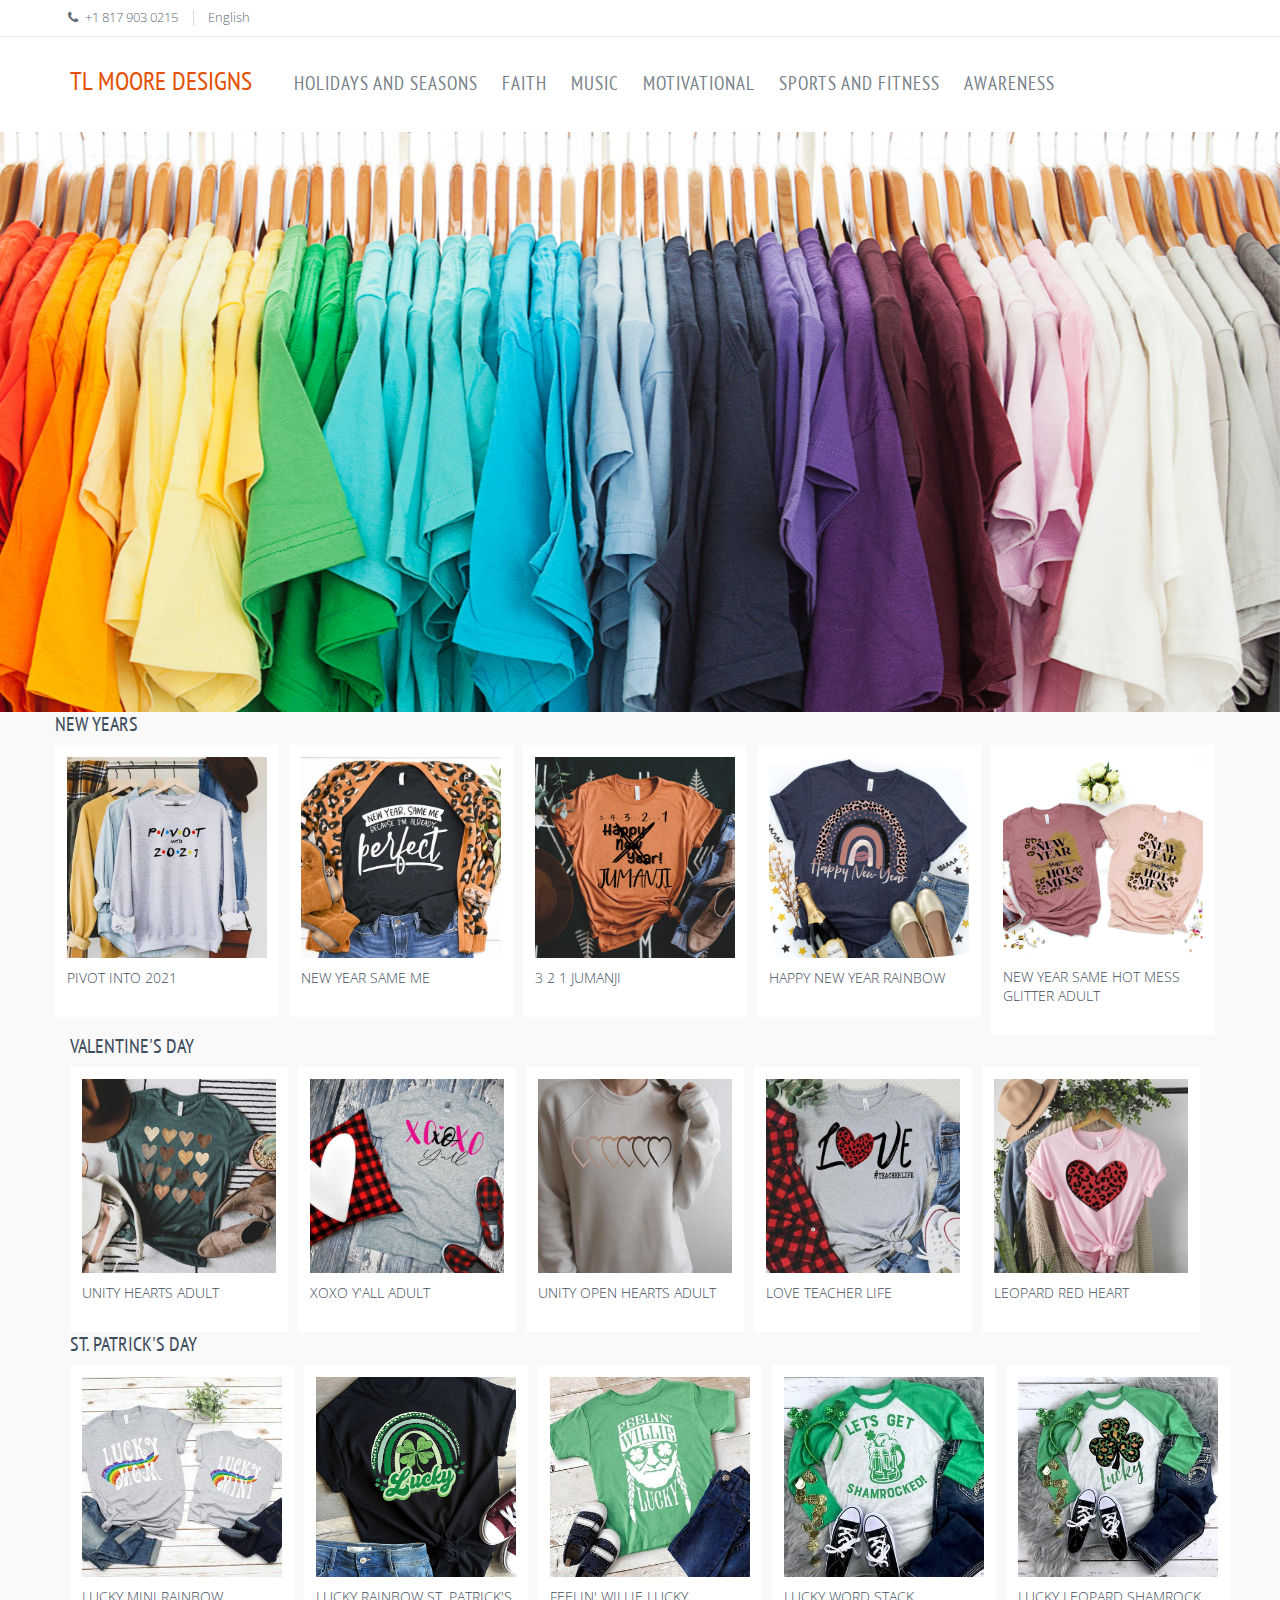
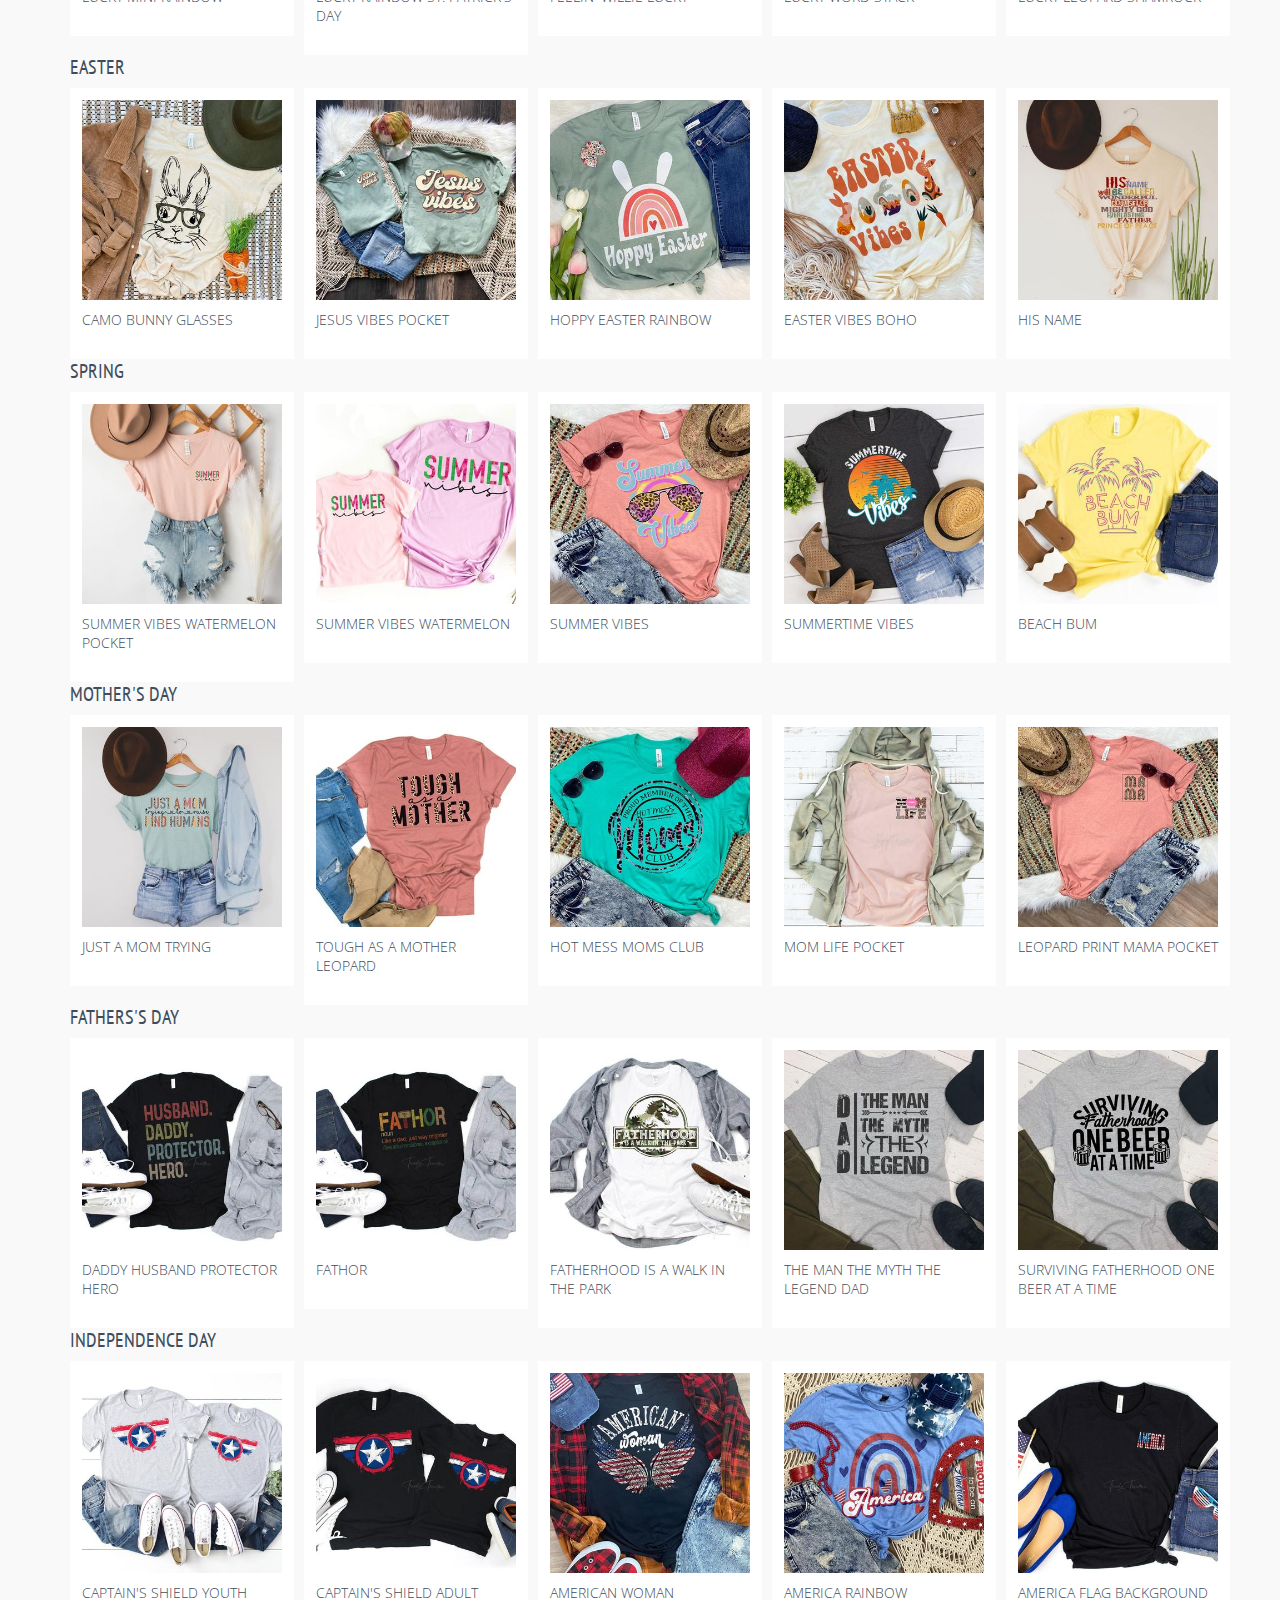
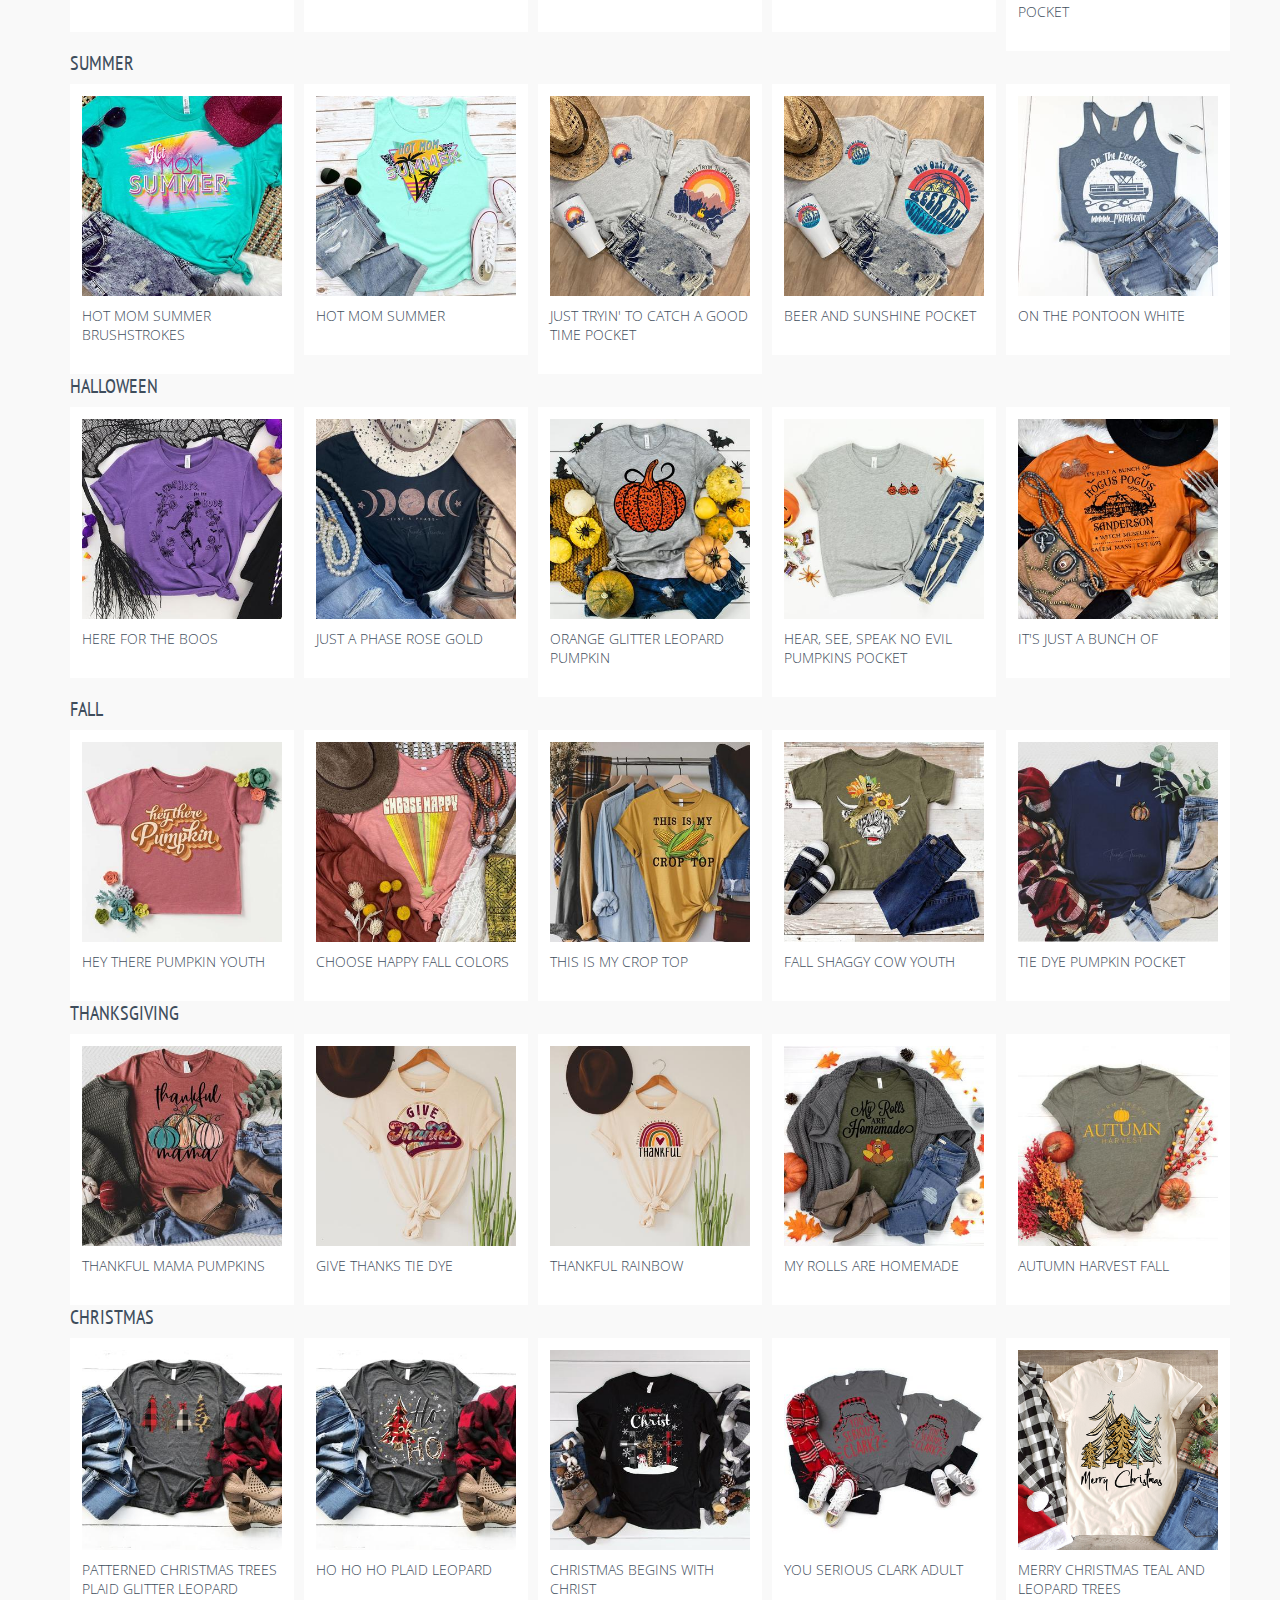
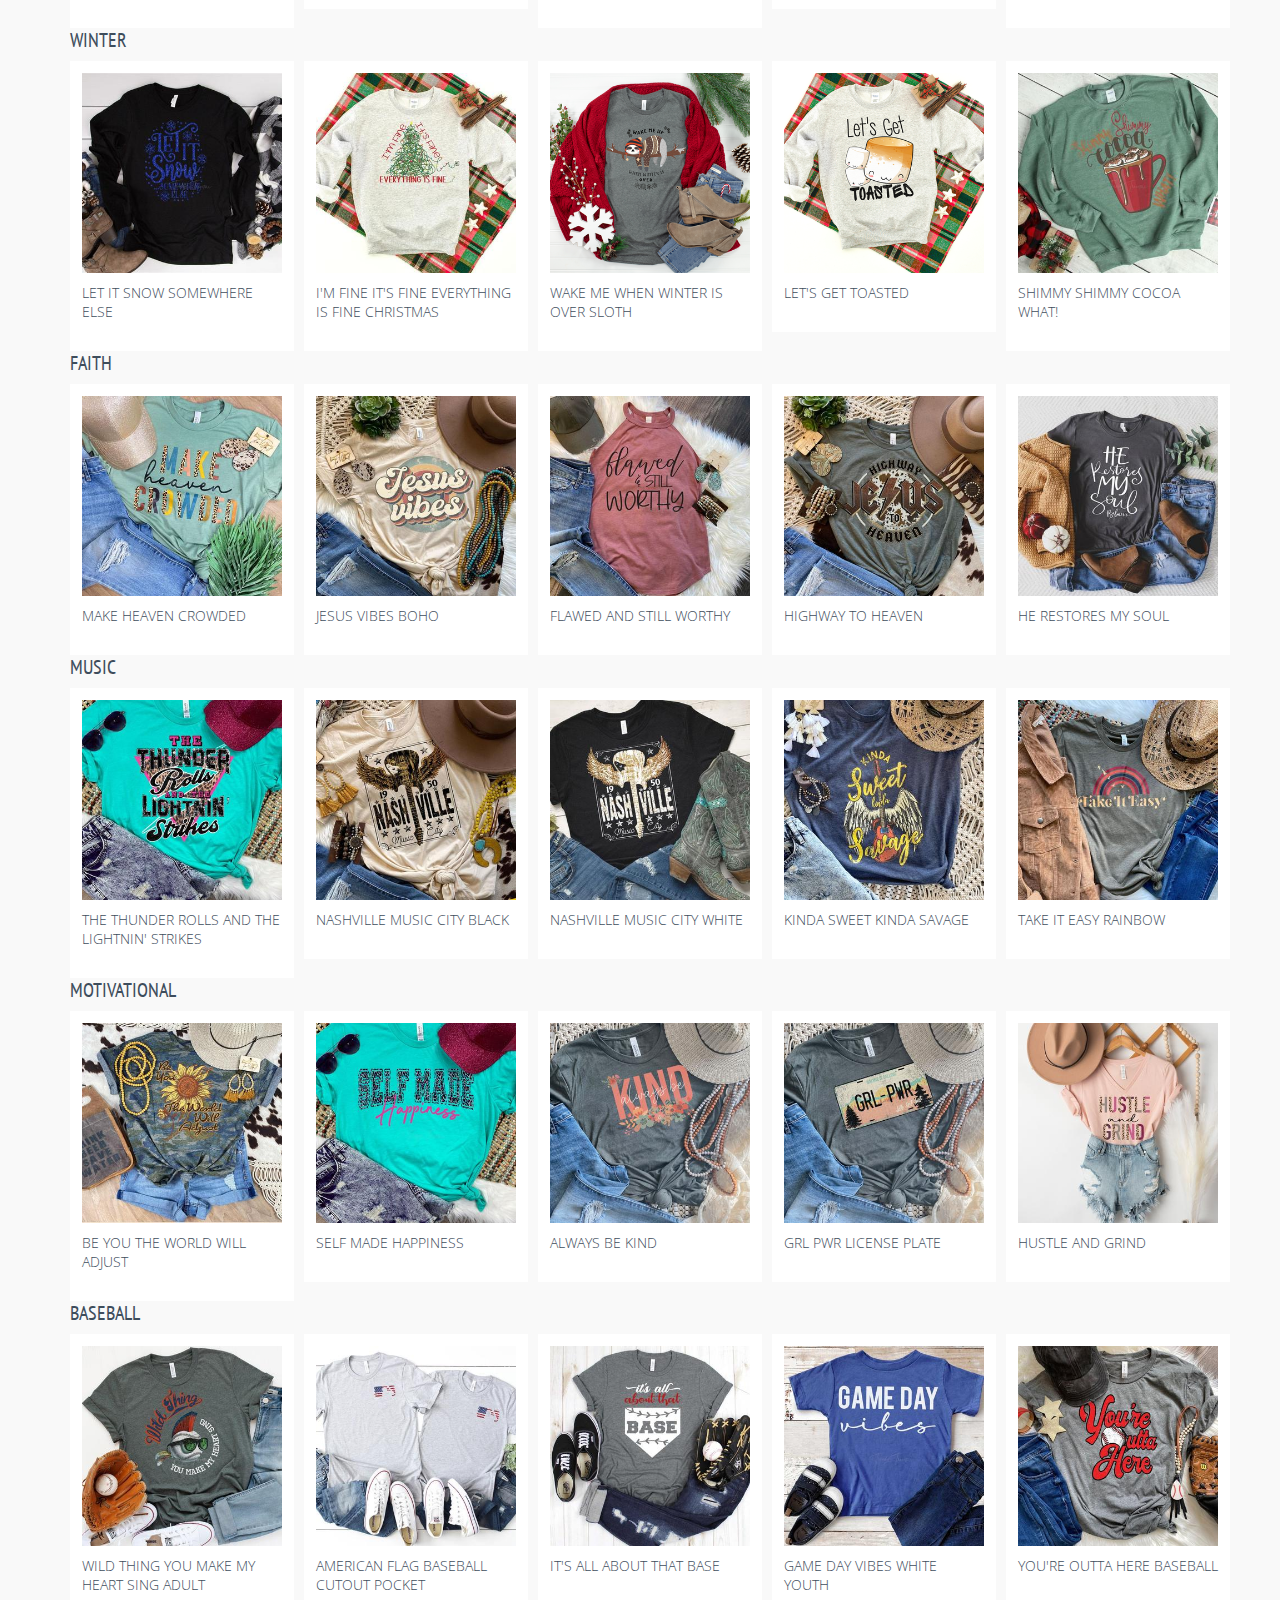
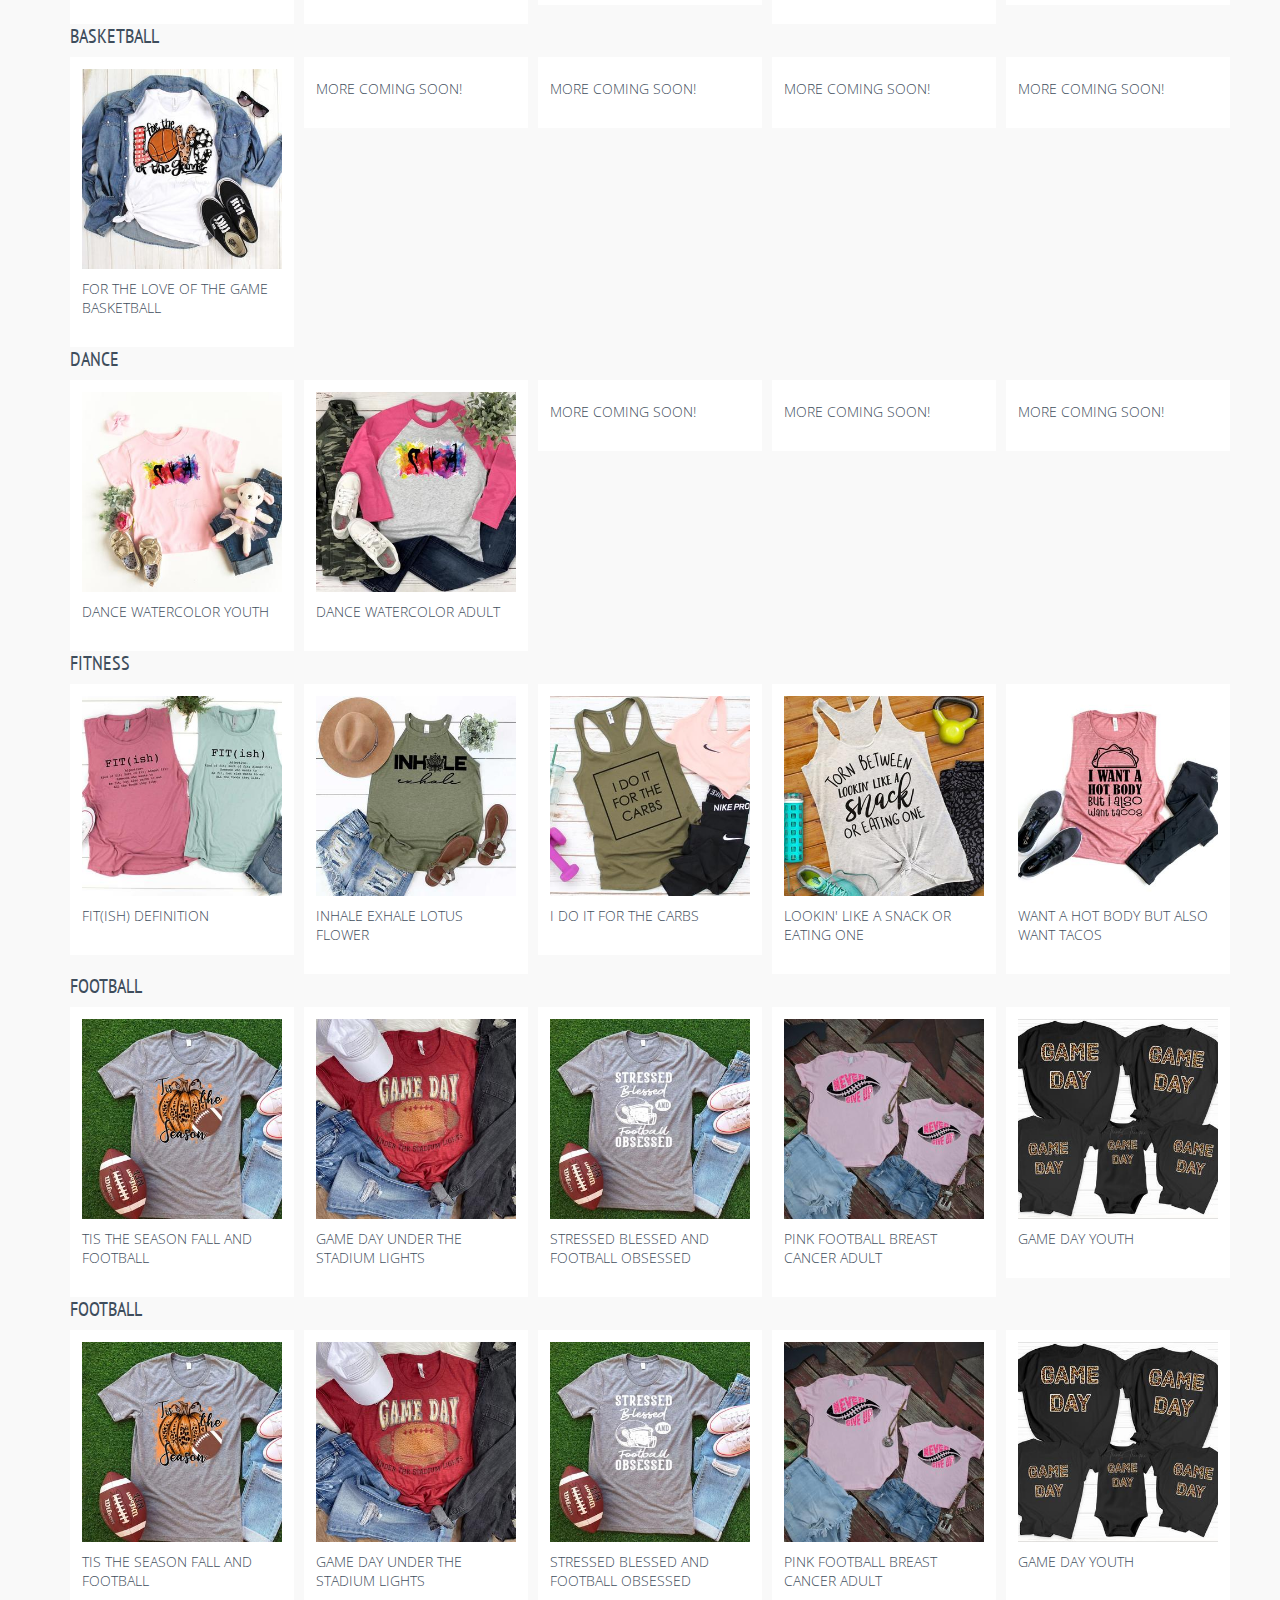
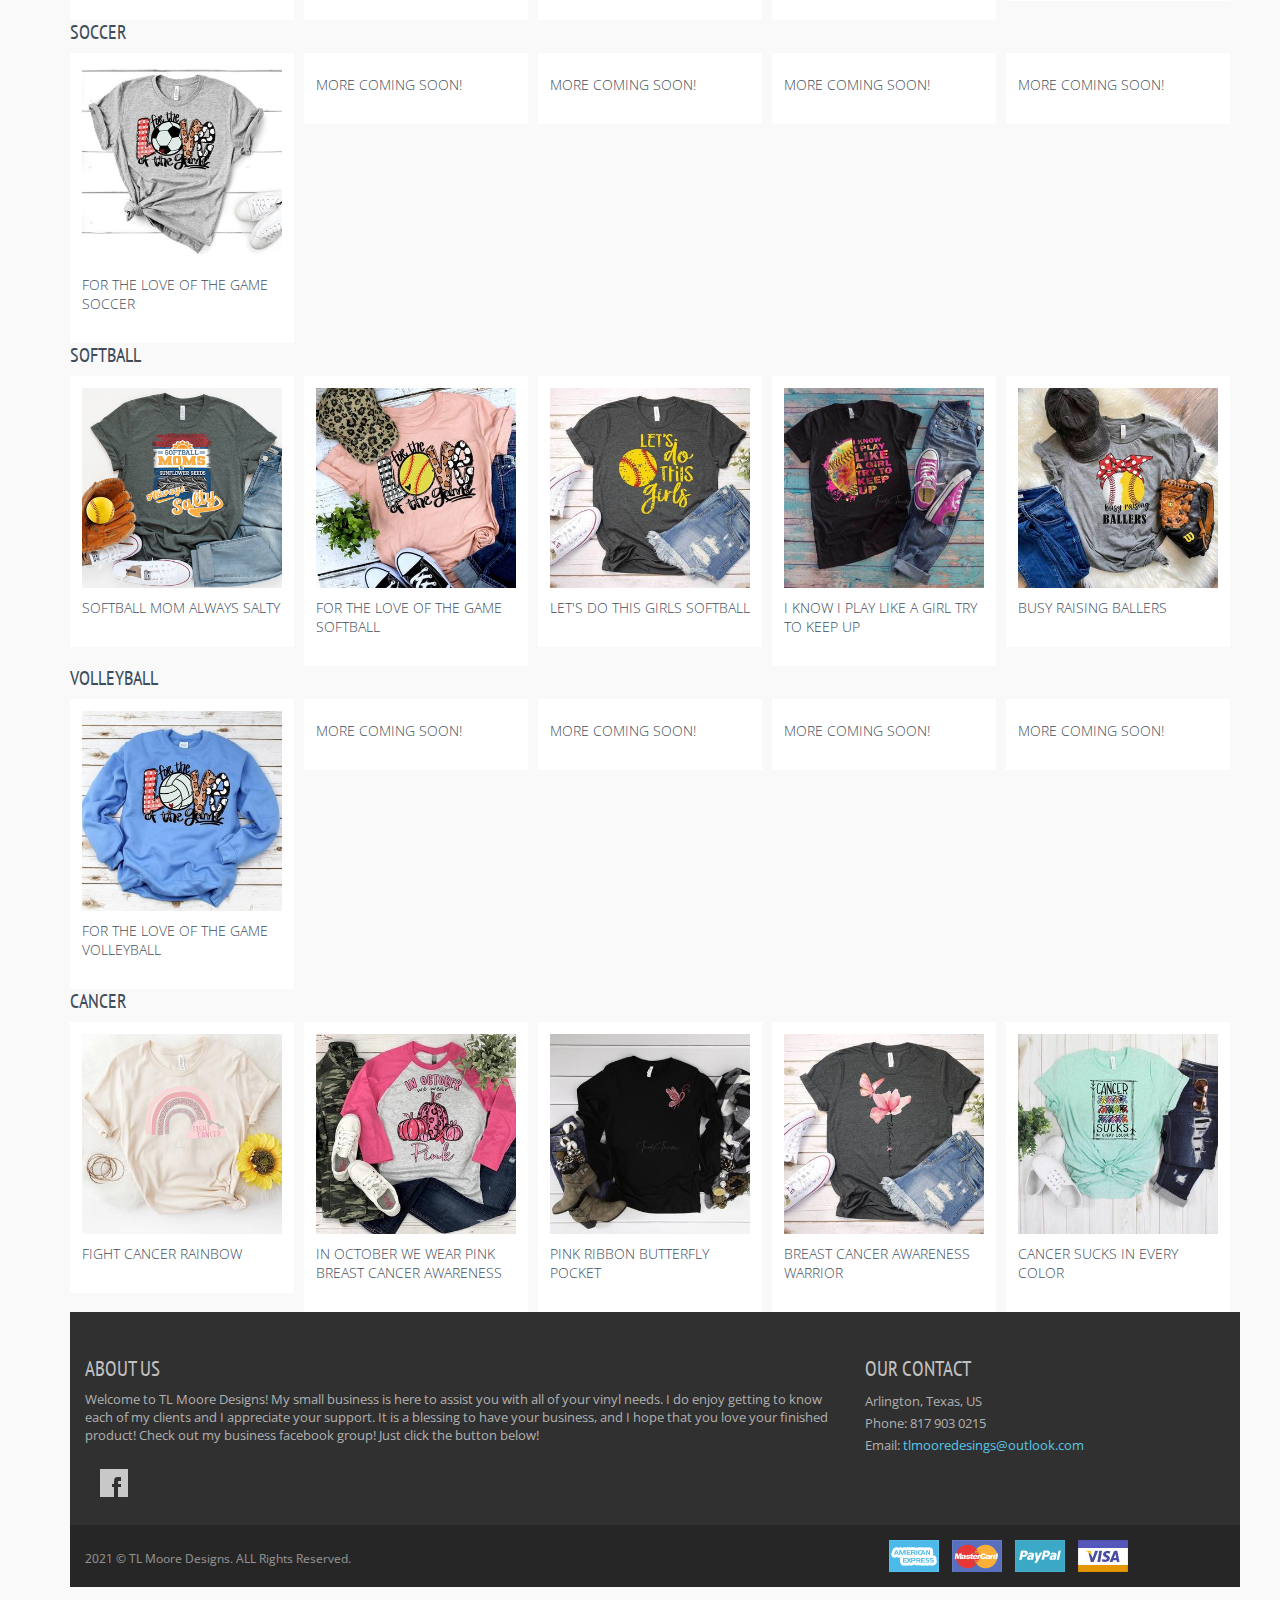
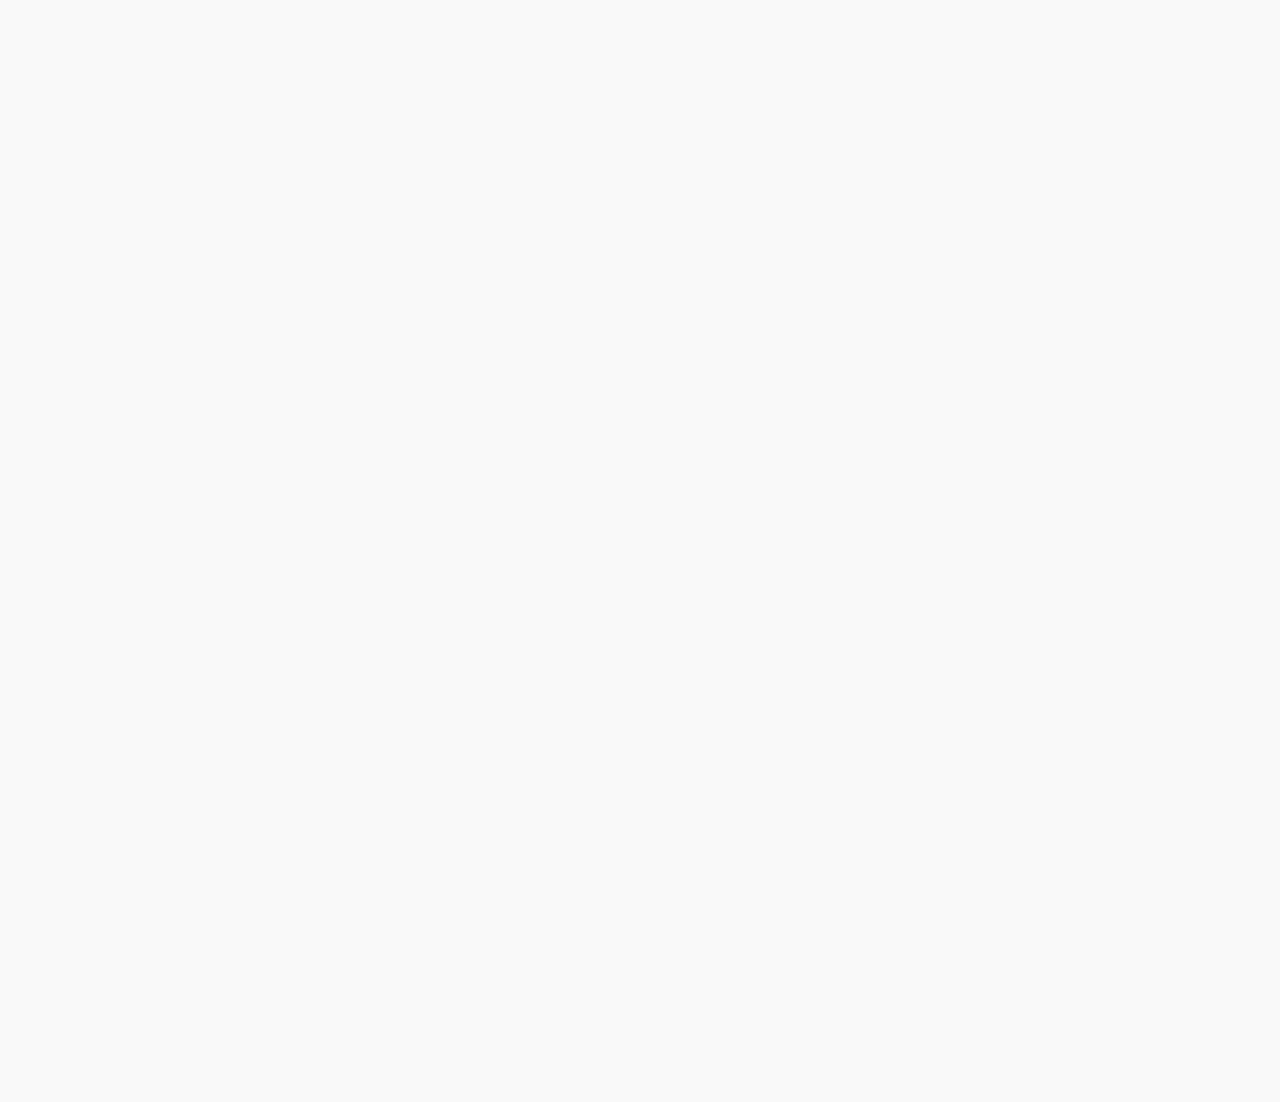
==== index.html @ d8dafdac "cancer update" ====
<!DOCTYPE html>
<html lang="en"></html>
<!--
Template: Metronic Frontend Freebie - Responsive HTML Template Based On Twitter Bootstrap 3.3.4
Version: 1.0.0
Author: KeenThemes
Website: http://www.keenthemes.com/
Contact: support@keenthemes.com
Follow: www.twitter.com/keenthemes
Like: www.facebook.com/keenthemes
Purchase Premium Metronic Admin Theme: http://themeforest.net/item/metronic-responsive-admin-dashboard-template/4021469?ref=keenthemes
-->
<!--[if IE 8]> <html lang="en" class="ie8 no-js"> <![endif]-->
<!--[if IE 9]> <html lang="en" class="ie9 no-js"> <![endif]-->

<head>
  <meta charset="utf-8">
  <title>TL Moore Designs</title>

  <meta content="width=device-width, initial-scale=1.0" name="viewport">
  <meta http-equiv="X-UA-Compatible" content="IE=edge,chrome=1">

  <meta content="Metronic Shop UI description" name="description">
  <meta content="Metronic Shop UI keywords" name="keywords">
  <meta content="keenthemes" name="author">

  <meta property="og:site_name" content="-CUSTOMER VALUE-">
  <meta property="og:title" content="-CUSTOMER VALUE-">
  <meta property="og:description" content="-CUSTOMER VALUE-">
  <meta property="og:type" content="website">
  <meta property="og:image" content="-CUSTOMER VALUE-"><!-- link to image for socio -->
  <meta property="og:url" content="-CUSTOMER VALUE-">

  <link rel="shortcut icon" href="favicon.ico">

  <!-- Fonts START -->
  <link href="http://fonts.googleapis.com/css?family=Open+Sans:300,400,600,700|PT+Sans+Narrow|Source+Sans+Pro:200,300,400,600,700,900&amp;subset=all" rel="stylesheet" type="text/css">
  <link href="http://fonts.googleapis.com/css?family=Source+Sans+Pro:200,300,400,600,700,900&amp;subset=all" rel="stylesheet" type="text/css"><!--- fonts for slider on the index page -->  
  <!-- Fonts END -->

  <!-- Global styles START -->          
  <link href="assets/plugins/font-awesome/css/font-awesome.min.css" rel="stylesheet">
  <link href="assets/plugins/bootstrap/css/bootstrap.min.css" rel="stylesheet">
  <!-- Global styles END --> 
   
  <!-- Page level plugin styles START -->
  <link href="assets/pages/css/animate.css" rel="stylesheet">
  <link href="assets/plugins/fancybox/source/jquery.fancybox.css" rel="stylesheet">
  <link href="assets/plugins/owl.carousel/assets/owl.carousel.css" rel="stylesheet">
  <!-- Page level plugin styles END -->

  <!-- Theme styles START -->
  <link href="assets/pages/css/components.css" rel="stylesheet">
  <link href="assets/pages/css/slider.css" rel="stylesheet">
  <link href="assets/pages/css/style-shop.css" rel="stylesheet" type="text/css">
  <link href="assets/corporate/css/style.css" rel="stylesheet">
  <link href="assets/corporate/css/style-responsive.css" rel="stylesheet">
  <link href="assets/corporate/css/themes/red.css" rel="stylesheet" id="style-color">
  <link href="assets/corporate/css/custom.css" rel="stylesheet">
  <!-- Theme styles END -->
</head>
<!-- Head END -->

<!-- Body BEGIN -->
<body class="ecommerce">
    <!-- BEGIN TOP BAR -->
    <div class="pre-header">
        <div class="container">
            <div class="row">
                <!-- BEGIN TOP BAR LEFT PART -->
                <div class="col-md-6 col-sm-6 additional-shop-info">
                    <ul class="list-unstyled list-inline">
                        <li><i class="fa fa-phone"></i><span>+1 817 903 0215</span></li>
                        <!-- BEGIN LANGS -->
                        <li class="langs-block">
                            <a href="javascript:void(0);" class="current">English </a>
                            <div class="langs-block-others-wrapper"><div class="langs-block-others"></div></li>
                        <!-- END LANGS -->
                    </ul>
                </div>
                <!-- END TOP BAR LEFT PART -->
            </div>
        </div>        
    </div>
    <!-- END TOP BAR -->

    <!-- BEGIN HEADER -->
    <div class="header">
      <div class="container">
        <h2 class="site-logo">TL Moore Designs</h2>

        <a href="javascript:void(0);" class="mobi-toggler"><i class="fa fa-bars"></i></a>
        
        <!-- BEGIN NAVIGATION -->
        <div class="header-navigation">
          <ul>
            <li class="dropdown">
              <a class="dropdown-toggle" data-toggle="dropdown" data-target="#" href="javascript:;">
                Holidays and Seasons</a>

                <!-- BEGIN DROPDOWN MENU -->
              <ul class="dropdown-menu">
                <li><a href="#new-years-link">New Years</a></li>
                <li><a href="#valentines-day-link">Valentine's Day</a></li>
                <li><a href="#st-patricks-day-link">St. Patrick's Day</a></li>
                <li><a href="#easter-link">Easter</a></li>
                <li><a href="#spring-link">Spring</a></li>
                <li><a href="#mothers-day-link">Mother's Day</a></li>
                <li><a href="#fathers-day-link">Father's Day</a></li>
                <li><a href="#independence-day-link">Independence Day</a></li>
                <li><a href="#summer-link">Summer</a></li>
                <li><a href="#halloween-link">Halloween</a></li>
                <li><a href="#fall-link">Fall</a></li>
                <li><a href="#thanksgiving-link">Thanksgiving</a></li>
                <li><a href="#christmas-link">Christmas</a></li>
                <li><a href="#winter-link">Winter</a></li>
              </ul>
              <!-- END DROPDOWN MENU -->
              </li>
              <!-- BEGIN DROPDOWN MENU -->
              <li class="dropdown">
                <a href="#faith-link">Faith</a>
            </a>
              <!-- END DROPDOWN MENU -->
              <!-- BEGIN DROPDOWN MENU -->
              <li class="dropdown">
                <a href="#music-link">Music</a>
            </a>
              <!-- END DROPDOWN MENU -->
                <!-- BEGIN DROPDOWN MENU -->
              <li class="dropdown">
                <a href="#motivational-link">Motivational</a>
            </a>
              <!-- END DROPDOWN MENU -->
                  <!-- BEGIN DROPDOWN MENU -->
              <li class="dropdown">
                <a class="dropdown-toggle" data-toggle="dropdown" data-target="#" href="javascript:;">
                  Sports and Fitness</a>
                <ul class="dropdown-menu">
                  <li><a href="#baseball-link">Baseball</a></li>
                  <li><a href="#basketball-link">Basketball</a></li>
                  <li><a href="#dance-link">Dance</a></li>
                  <li><a href="#fitness-link">Fitness</a></li>
                  <li><a href="#football-link">Football</a></li>
                  <li><a href="#soccer-link">Soccer</a></li>
                  <li><a href="#softball-link">Softball</a></li>
                  <li><a href="#volleyball-link">Volleyball</a></li>
              </ul>
            </a>
              <!-- END DROPDOWN MENU -->

              <!-- BEGIN DROPDOWN MENU -->
              <li class="dropdown">
                <a class="dropdown-toggle" data-toggle="dropdown" data-target="#" href="javascript:;">
                  Awareness</a>
                <ul class="dropdown-menu">
                  <li><a href="#cancer-link">Cancer</a></li>
                  <li><a href="#autism-link">Autism</a></li>
              </ul>
            </a>
              <!-- END DROPDOWN MENU -->
          </ul>
          
        </div>
        
        <!-- END NAVIGATION -->
      </div>
    </div>
    <!-- Header END -->

    <!-- BEGIN SLIDER -->
    <div class="page-slider margin-bottom-35">
        <div id="carousel-example-generic" class="carousel slide carousel-slider">
            <!-- Indicators -->
            <ol class="carousel-indicators">

            </ol>

            <!-- Wrapper for slides -->
            <div class="carousel-inner" role="listbox">
                <!-- First slide -->
                <div class="item carousel-item-four active">
                    <div class="container">
                        <div class="carousel-position-four text-center">
                            
                        </div>
                    </div>
                </div>      
                
    <!-- END SLIDER -->

    <div class="main">
      <div class="container">
        <!-- BEGIN SALE PRODUCT & NEW ARRIVALS -->
        <div class="row margin-bottom-40">
          <!-- BEGIN SALE PRODUCT -->
          <div class="col-md-12 sale-product"></div>
            <h2 id="new-years-link">New Years</h2>
            <div class="owl-carousel owl-carousel5">
              <div>
                <div class="product-item">
                  <div class="pi-img-wrapper">
                    <img src="assets/pages/img/products/newyears1.jpg" class="img-responsive" alt="">
                    <div>
                      <a href="assets/pages/img/products/newyears1.jpg" class="btn btn-default fancybox-button">Zoom</a>
                    </div>
                  </div>
                  <h3><a href="assets/pages/img/products/newyears1.jpg">PIVOT Into 2021</a></h3>
                </div>
              </div>
              <div>
                <div class="product-item">
                  <div class="pi-img-wrapper">
                    <img src="assets/pages/img/products/newyears2.jpg" class="img-responsive" alt="">
                    <div>
                      <a href="assets/pages/img/products/newyears2.jpg" class="btn btn-default fancybox-button">Zoom</a>
                    </div>
                  </div>
                  <h3><a href="assets/pages/img/products/newyears2.jpg">New Year Same Me</a></h3>
                </div>
              </div>
              <div>
                <div class="product-item">
                  <div class="pi-img-wrapper">
                    <img src="assets/pages/img/products/newyears3.jpg" class="img-responsive" alt="">
                    <div>
                      <a href="assets/pages/img/products/newyears3.jpg" class="btn btn-default fancybox-button">Zoom</a>
                    </div>
                  </div>
                  <h3><a href="assets/pages/img/products/newyears3.jpg">3 2 1 Jumanji</a></h3>
                </div>
              </div>
              <div>
                <div class="product-item">
                  <div class="pi-img-wrapper">
                    <img src="assets/pages/img/products/newyears4.jpg" class="img-responsive" alt="">
                    <div>
                      <a href="assets/pages/img/products/newyears4.jpg" class="btn btn-default fancybox-button">Zoom</a>
                    </div>
                  </div>
                  <h3><a href="assets/pages/img/products/newyears4.jpg">Happy New Year Rainbow</a></h3>
                </div>
              </div>
              <div>
                <div class="product-item">
                  <div class="pi-img-wrapper">
                    <img src="assets/pages/img/products/newyears5.jpg" class="img-responsive" alt="">
                    <div>
                      <a href="assets/pages/img/products/newyears5.jpg" class="btn btn-default fancybox-button">Zoom</a>
                    </div>
                  </div>
                  <h3><a href="assets/pages/img/products/newyears5.jpg">New Year Same Hot Mess Glitter ADULT</a></h3>
                </div>
              </div>
            </div>
        <!-- END SALE PRODUCT & NEW ARRIVALS -->

    <div class="main">
      <div class="container">
        <!-- BEGIN SALE PRODUCT & NEW ARRIVALS -->
        <div class="row margin-bottom-40">
          <!-- BEGIN SALE PRODUCT -->
          <div class="col-md-12 sale-product">
            <h2 id="valentines-day-link">Valentine's Day</h2>
            <div class="owl-carousel owl-carousel5">
              <div>
                <div class="product-item">
                  <div class="pi-img-wrapper">
                    <img src="assets/pages/img/products/valentines1.jpg" class="img-responsive" alt="">
                    <div>
                      <a href="assets/pages/img/products/valentines1.jpg" class="btn btn-default fancybox-button">Zoom</a>
                    </div>
                  </div>
                  <h3><a href="assets/pages/img/products/valentines1.jpg">Unity Hearts ADULT</a></h3>
                </div>
              </div>
              <div>
                <div class="product-item">
                  <div class="pi-img-wrapper">
                    <img src="assets/pages/img/products/valentines2.jpg" class="img-responsive" alt="">
                    <div>
                      <a href="assets/pages/img/products/valentines2.jpg" class="btn btn-default fancybox-button">Zoom</a>
                    </div>
                  </div>
                  <h3><a href="assets/pages/img/products/valentines2.jpg">XOXO Y'all Adul</a>t</h3>
                </div>
              </div>
              <div>
                <div class="product-item">
                  <div class="pi-img-wrapper">
                    <img src="assets/pages/img/products/valentines3.jpg" class="img-responsive" alt="">
                    <div>
                      <a href="assets/pages/img/products/valentines3.jpg" class="btn btn-default fancybox-button">Zoom</a>
                    </div>
                  </div>
                  <h3><a href="assets/pages/img/products/valentines3.jpg">Unity Open Hearts ADULT</a></h3>
                </div>
              </div>
              <div>
                <div class="product-item">
                  <div class="pi-img-wrapper">
                    <img src="assets/pages/img/products/valentines4.jpg" class="img-responsive" alt="">
                    <div>
                      <a href="assets/pages/img/products/valentines4.jpg" class="btn btn-default fancybox-button">Zoom</a>
                    </div>
                  </div>
                  <h3><a href="assets/pages/img/products/valentines4.jpg">Love Teacher Life</a></h3>
                </div>
              </div>
              <div>
                <div class="product-item">
                  <div class="pi-img-wrapper">
                    <img src="assets/pages/img/products/valentines5.jpg" class="img-responsive" alt="">
                    <div>
                      <a href="assets/pages/img/products/valentines5.jpg" class="btn btn-default fancybox-button">Zoom</a>
                    </div>
                  </div>
                  <h3><a href="assets/pages/img/products/valentines5.jpg">Leopard Red Heart</a></h3>
                </div>
              </div>
            </div>
        <!-- END SALE PRODUCT & NEW ARRIVALS -->

        <div class="main">
          <div class="container">
            <!-- BEGIN SALE PRODUCT & NEW ARRIVALS -->
            <div class="row margin-bottom-40">
              <!-- BEGIN SALE PRODUCT -->
              <div class="col-md-12 sale-product"></div>
                <h2 id="st-patricks-day-link">St. Patrick's Day</h2>
                <div class="owl-carousel owl-carousel5">
                  <div>
                    <div class="product-item">
                      <div class="pi-img-wrapper">
                        <img src="assets/pages/img/products/stpatricks1.jpeg" class="img-responsive" alt="">
                        <div>
                          <a href="assets/pages/img/products/stpatricks1.jpeg" class="btn btn-default fancybox-button">Zoom</a>
                        </div>
                      </div>
                      <h3><a href="assets/pages/img/products/stpatricks1.jpeg">Lucky Mini Rainbow</a></h3>
                    </div>
                  </div>
                  <div>
                    <div class="product-item">
                      <div class="pi-img-wrapper">
                        <img src="assets/pages/img/products/stpatricks2.jpeg" class="img-responsive" alt="">
                        <div>
                          <a href="assets/pages/img/products/stpatricks2.jpeg" class="btn btn-default fancybox-button">Zoom</a>
                        </div>
                      </div>
                      <h3><a href="assets/pages/img/products/stpatricks2.jpeg">Lucky Rainbow St. Patrick's Day</a></h3>
                    </div>
                  </div>
                  <div>
                    <div class="product-item">
                      <div class="pi-img-wrapper">
                        <img src="assets/pages/img/products/stpatricks3.jpeg" class="img-responsive" alt="">
                        <div>
                          <a href="assets/pages/img/products/stpatricks3.jpeg" class="btn btn-default fancybox-button">Zoom</a>
                        </div>
                      </div>
                      <h3><a href="assets/pages/img/products/stpatricks3.jpeg">Feelin' Willie Lucky</a></h3>
                    </div>
                  </div>
                  <div>
                    <div class="product-item">
                      <div class="pi-img-wrapper">
                        <img src="assets/pages/img/products/stpatricks4.jpeg" class="img-responsive" alt="">
                        <div>
                          <a href="assets/pages/img/products/stpatricks4.jpeg" class="btn btn-default fancybox-button">Zoom</a>
                        </div>
                      </div>
                      <h3><a href="assets/pages/img/products/stpatricks4.jpeg">Lucky Word Stack</a></h3>
                    </div>
                  </div>
                  <div>
                    <div class="product-item">
                      <div class="pi-img-wrapper">
                        <img src="assets/pages/img/products/stpatricks5.jpeg" class="img-responsive" alt="">
                        <div>
                          <a href="assets/pages/img/products/stpatricks5.jpeg" class="btn btn-default fancybox-button">Zoom</a>
                        </div>
                      </div>
                      <h3><a href="assets/pages/img/products/stpatricks5.jpeg">Lucky Leopard Shamrock</a></h3>
                    </div>
                  </div>
                  
            </div>
            <!-- END SALE PRODUCT & NEW ARRIVALS -->

            <div class="main">
              <div class="container">
                <!-- BEGIN SALE PRODUCT & NEW ARRIVALS -->
                <div class="row margin-bottom-40">
                  <!-- BEGIN SALE PRODUCT -->
                  <div class="col-md-12 sale-product"></div>
                    <h2 id="easter-link">Easter</h2>
                    <div class="owl-carousel owl-carousel5">
                      <div>
                        <div class="product-item">
                          <div class="pi-img-wrapper">
                            <img src="assets/pages/img/products/easter1.jpeg" class="img-responsive" alt="">
                            <div>
                              <a href="assets/pages/img/products/easter1.jpeg" class="btn btn-default fancybox-button">Zoom</a>
                            </div>
                          </div>
                          <h3><a href="assets/pages/img/products/easter1.jpeg">Camo Bunny Glasses</a></h3>
                        </div>
                      </div>
                      <div>
                        <div class="product-item">
                          <div class="pi-img-wrapper">
                            <img src="assets/pages/img/products/easter2.jpeg" class="img-responsive" alt="">
                            <div>
                              <a href="assets/pages/img/products/easter2.jpeg" class="btn btn-default fancybox-button">Zoom</a>
                            </div>
                          </div>
                          <h3><a href="assets/pages/img/products/easter2.jpeg">Jesus Vibes POCKET</a></h3>
                        </div>
                      </div>
                      <div>
                        <div class="product-item">
                          <div class="pi-img-wrapper">
                            <img src="assets/pages/img/products/easter3.jpeg" class="img-responsive" alt="">
                            <div>
                              <a href="assets/pages/img/products/easter3.jpeg" class="btn btn-default fancybox-button">Zoom</a>
                            </div>
                          </div>
                          <h3><a href="assets/pages/img/products/easter3.jpeg">Hoppy Easter Rainbow</a></h3>
                        </div>
                      </div>
                      <div>
                        <div class="product-item">
                          <div class="pi-img-wrapper">
                            <img src="assets/pages/img/products/easter4.jpeg" class="img-responsive" alt="">
                            <div>
                              <a href="assets/pages/img/products/easter4.jpeg" class="btn btn-default fancybox-button">Zoom</a>
                            </div>
                          </div>
                          <h3><a href="assets/pages/img/products/easter4.jpeg">Easter Vibes Boho</a></h3>
                        </div>
                      </div>
                      <div>
                        <div class="product-item">
                          <div class="pi-img-wrapper">
                            <img src="assets/pages/img/products/easter5.jpeg" class="img-responsive" alt="">
                            <div>
                              <a href="assets/pages/img/products/easter5.jpeg" class="btn btn-default fancybox-button">Zoom</a>
                            </div>
                          </div>
                          <h3><a href="assets/pages/img/products/easter5.jpeg">His Name</a></h3>
                        </div>
                      </div>
                      
                </div>
                <!-- END SALE PRODUCT & NEW ARRIVALS -->

                <div class="main">
                  <div class="container">
                    <!-- BEGIN SALE PRODUCT & NEW ARRIVALS -->
                    <div class="row margin-bottom-40">
                      <!-- BEGIN SALE PRODUCT -->
                      <div class="col-md-12 sale-product"></div>
                        <h2 id="spring-link">Spring</h2>
                        <div class="owl-carousel owl-carousel5">
                          <div>
                            <div class="product-item">
                              <div class="pi-img-wrapper">
                                <img src="assets/pages/img/products/spring1.jpeg" class="img-responsive" alt="">
                                <div>
                                  <a href="assets/pages/img/products/spring1.jpeg" class="btn btn-default fancybox-button">Zoom</a>
                                </div>
                              </div>
                              <h3><a href="assets/pages/img/products/spring1.jpeg">Summer Vibes Watermelon POCKET</a></h3>
                            </div>
                          </div>
                          <div>
                            <div class="product-item">
                              <div class="pi-img-wrapper">
                                <img src="assets/pages/img/products/spring2.jpeg" class="img-responsive" alt="">
                                <div>
                                  <a href="assets/pages/img/products/spring2.jpeg" class="btn btn-default fancybox-button">Zoom</a>
                                </div>
                              </div>
                              <h3><a href="assets/pages/img/products/spring2.jpeg">Summer Vibes Watermelon</a></h3>
                            </div>
                          </div>
                          <div>
                            <div class="product-item">
                              <div class="pi-img-wrapper">
                                <img src="assets/pages/img/products/spring3.jpeg" class="img-responsive" alt="">
                                <div>
                                  <a href="assets/pages/img/products/spring3.jpeg" class="btn btn-default fancybox-button">Zoom</a>
                                </div>
                              </div>
                              <h3><a href="assets/pages/img/products/spring3.jpeg">Summer Vibes</a></h3>
                            </div>
                          </div>
                          <div>
                            <div class="product-item">
                              <div class="pi-img-wrapper">
                                <img src="assets/pages/img/products/spring4.jpeg" class="img-responsive" alt="">
                                <div>
                                  <a href="assets/pages/img/products/spring4.jpeg" class="btn btn-default fancybox-button">Zoom</a>
                                </div>
                              </div>
                              <h3><a href="assets/pages/img/products/spring4.jpeg">Summertime Vibes</a></h3>
                            </div>
                          </div>
                          <div>
                            <div class="product-item">
                              <div class="pi-img-wrapper">
                                <img src="assets/pages/img/products/spring5.jpeg" class="img-responsive" alt="">
                                <div>
                                  <a href="assets/pages/img/products/spring5.jpeg" class="btn btn-default fancybox-button">Zoom</a>
                                </div>
                              </div>
                              <h3><a href="assets/pages/img/products/spring5.jpeg">Beach Bum</a></h3>
                            </div>
                          </div>
                          
                    </div>
                    <!-- END SALE PRODUCT & NEW ARRIVALS -->

                    <div class="main">
                      <div class="container">
                        <!-- BEGIN SALE PRODUCT & NEW ARRIVALS -->
                        <div class="row margin-bottom-40">
                          <!-- BEGIN SALE PRODUCT -->
                          <div class="col-md-12 sale-product"></div>
                            <h2 id="mothers-day-link">Mother's Day</h2>
                            <div class="owl-carousel owl-carousel5">
                              <div>
                                <div class="product-item">
                                  <div class="pi-img-wrapper">
                                    <img src="assets/pages/img/products/mothers1.jpeg" class="img-responsive" alt="">
                                    <div>
                                      <a href="assets/pages/img/products/mothers1.jpeg" class="btn btn-default fancybox-button">Zoom</a>
                                    </div>
                                  </div>
                                  <h3><a href="assets/pages/img/products/mothers1.jpeg">Just A Mom Trying</a></h3>
                                </div>
                              </div>
                              <div>
                                <div class="product-item">
                                  <div class="pi-img-wrapper">
                                    <img src="assets/pages/img/products/mothers2.jpeg" class="img-responsive" alt="">
                                    <div>
                                      <a href="assets/pages/img/products/mothers2.jpeg" class="btn btn-default fancybox-button">Zoom</a>
                                    </div>
                                  </div>
                                  <h3><a href="assets/pages/img/products/mothers2.jpeg">Tough As A Mother Leopard </a></h3>
                                </div>
                              </div>
                              <div>
                                <div class="product-item">
                                  <div class="pi-img-wrapper">
                                    <img src="assets/pages/img/products/mothers3.jpeg" class="img-responsive" alt="">
                                    <div>
                                      <a href="assets/pages/img/products/mothers3.jpeg" class="btn btn-default fancybox-button">Zoom</a>
                                    </div>
                                  </div>
                                  <h3><a href="assets/pages/img/products/mothers3.jpeg">Hot Mess Moms Club</a></h3>
                                </div>
                              </div>
                              <div>
                                <div class="product-item">
                                  <div class="pi-img-wrapper">
                                    <img src="assets/pages/img/products/mothers4.jpeg" class="img-responsive" alt="">
                                    <div>
                                      <a href="assets/pages/img/products/mothers4.jpeg" class="btn btn-default fancybox-button">Zoom</a>
                                    </div>
                                  </div>
                                  <h3><a href="assets/pages/img/products/mothers4.jpeg">MOM LIFE POCKET</a></h3>
                                </div>
                              </div>
                              <div>
                                <div class="product-item">
                                  <div class="pi-img-wrapper">
                                    <img src="assets/pages/img/products/mothers5.jpeg" class="img-responsive" alt="">
                                    <div>
                                      <a href="assets/pages/img/products/mothers5.jpeg" class="btn btn-default fancybox-button">Zoom</a>
                                    </div>
                                  </div>
                                  <h3><a href="assets/pages/img/products/mothers5.jpeg">Leopard Print MAMA POCKET</a></h3>
                                </div>
                              </div>
                              
                        </div>
                        <!-- END SALE PRODUCT & NEW ARRIVALS -->

                        <div class="main">
                          <div class="container">
                            <!-- BEGIN SALE PRODUCT & NEW ARRIVALS -->
                            <div class="row margin-bottom-40">
                              <!-- BEGIN SALE PRODUCT -->
                              <div class="col-md-12 sale-product"></div>
                                <h2 id="fathers-day-link">Fathers's Day</h2>
                                <div class="owl-carousel owl-carousel5">
                                  <div>
                                    <div class="product-item">
                                      <div class="pi-img-wrapper">
                                        <img src="assets/pages/img/products/father1.jpeg" class="img-responsive" alt="">
                                        <div>
                                          <a href="assets/pages/img/products/father1.jpeg" class="btn btn-default fancybox-button">Zoom</a>
                                        </div>
                                      </div>
                                      <h3><a href="assets/pages/img/products/father1.jpeg">Daddy Husband Protector Hero</a></h3>
                                    </div>
                                  </div>
                                  <div>
                                    <div class="product-item">
                                      <div class="pi-img-wrapper">
                                        <img src="assets/pages/img/products/father2.jpeg" class="img-responsive" alt="">
                                        <div>
                                          <a href="assets/pages/img/products/father2.jpeg" class="btn btn-default fancybox-button">Zoom</a>
                                        </div>
                                      </div>
                                      <h3><a href="assets/pages/img/products/father2.jpeg">FaThor </a></h3>
                                    </div>
                                  </div>
                                  <div>
                                    <div class="product-item">
                                      <div class="pi-img-wrapper">
                                        <img src="assets/pages/img/products/father3.jpeg" class="img-responsive" alt="">
                                        <div>
                                          <a href="assets/pages/img/products/father3.jpeg" class="btn btn-default fancybox-button">Zoom</a>
                                        </div>
                                      </div>
                                      <h3><a href="assets/pages/img/products/father3.jpeg">Fatherhood Is A Walk In the Park</a></h3>
                                    </div>
                                  </div>
                                  <div>
                                    <div class="product-item">
                                      <div class="pi-img-wrapper">
                                        <img src="assets/pages/img/products/father4.jpeg" class="img-responsive" alt="">
                                        <div>
                                          <a href="assets/pages/img/products/father4.jpeg" class="btn btn-default fancybox-button">Zoom</a>
                                        </div>
                                      </div>
                                      <h3><a href="assets/pages/img/products/father4.jpeg">The Man The Myth The Legend DAD</a></h3>
                                    </div>
                                  </div>
                                  <div>
                                    <div class="product-item">
                                      <div class="pi-img-wrapper">
                                        <img src="assets/pages/img/products/father5.jpeg" class="img-responsive" alt="">
                                        <div>
                                          <a href="assets/pages/img/products/father5.jpeg" class="btn btn-default fancybox-button">Zoom</a>
                                        </div>
                                      </div>
                                      <h3><a href="assets/pages/img/products/father5.jpeg">Surviving Fatherhood One Beer At A Time</a></h3>
                                    </div>
                                  </div>
                                  
                            </div>
                            <!-- END SALE PRODUCT & NEW ARRIVALS -->

                            <div class="main">
                              <div class="container">
                                <!-- BEGIN SALE PRODUCT & NEW ARRIVALS -->
                                <div class="row margin-bottom-40">
                                  <!-- BEGIN SALE PRODUCT -->
                                  <div class="col-md-12 sale-product"></div>
                                    <h2 id="independence-day-link">Independence Day</h2>
                                    <div class="owl-carousel owl-carousel5">
                                      <div>
                                        <div class="product-item">
                                          <div class="pi-img-wrapper">
                                            <img src="assets/pages/img/products/independence1.jpeg" class="img-responsive" alt="">
                                            <div>
                                              <a href="assets/pages/img/products/independence1.jpeg" class="btn btn-default fancybox-button">Zoom</a>
                                            </div>
                                          </div>
                                          <h3><a href="assets/pages/img/products/independence1.jpeg">Captain's Shield YOUTH</a></h3>
                                        </div>
                                      </div>
                                      <div>
                                        <div class="product-item">
                                          <div class="pi-img-wrapper">
                                            <img src="assets/pages/img/products/independence2.jpeg" class="img-responsive" alt="">
                                            <div>
                                              <a href="assets/pages/img/products/independence2.jpeg" class="btn btn-default fancybox-button">Zoom</a>
                                            </div>
                                          </div>
                                          <h3><a href="assets/pages/img/products/independence2.jpeg">Captain's Shield ADULT </a></h3>
                                        </div>
                                      </div>
                                      <div>
                                        <div class="product-item">
                                          <div class="pi-img-wrapper">
                                            <img src="assets/pages/img/products/independence3.jpeg" class="img-responsive" alt="">
                                            <div>
                                              <a href="assets/pages/img/products/independence3.jpeg" class="btn btn-default fancybox-button">Zoom</a>
                                            </div>
                                          </div>
                                          <h3><a href="assets/pages/img/products/independence3.jpeg">American Woman</a></h3>
                                        </div>
                                      </div>
                                      <div>
                                        <div class="product-item">
                                          <div class="pi-img-wrapper">
                                            <img src="assets/pages/img/products/independence4.jpeg" class="img-responsive" alt="">
                                            <div>
                                              <a href="assets/pages/img/products/independence4.jpeg" class="btn btn-default fancybox-button">Zoom</a>
                                            </div>
                                          </div>
                                          <h3><a href="assets/pages/img/products/independence4.jpeg">America Rainbow</a></h3>
                                        </div>
                                      </div>
                                      <div>
                                        <div class="product-item">
                                          <div class="pi-img-wrapper">
                                            <img src="assets/pages/img/products/independence5.jpeg" class="img-responsive" alt="">
                                            <div>
                                              <a href="assets/pages/img/products/independence5.jpeg" class="btn btn-default fancybox-button">Zoom</a>
                                            </div>
                                          </div>
                                          <h3><a href="assets/pages/img/products/independence5.jpeg">America Flag Background POCKET</a></h3>
                                        </div>
                                      </div>
                                      
                                </div>
                                <!-- END SALE PRODUCT & NEW ARRIVALS -->

                                <div class="main">
                                  <div class="container">
                                    <!-- BEGIN SALE PRODUCT & NEW ARRIVALS -->
                                    <div class="row margin-bottom-40">
                                      <!-- BEGIN SALE PRODUCT -->
                                      <div class="col-md-12 sale-product"></div>
                                        <h2 id="summer-link">Summer</h2>
                                        <div class="owl-carousel owl-carousel5">
                                          <div>
                                            <div class="product-item">
                                              <div class="pi-img-wrapper">
                                                <img src="assets/pages/img/products/summer1.jpeg" class="img-responsive" alt="">
                                                <div>
                                                  <a href="assets/pages/img/products/summer1.jpeg" class="btn btn-default fancybox-button">Zoom</a>
                                                </div>
                                              </div>
                                              <h3><a href="assets/pages/img/products/summer.jpeg">Hot Mom Summer Brushstrokes</a></h3>
                                            </div>
                                          </div>
                                          <div>
                                            <div class="product-item">
                                              <div class="pi-img-wrapper">
                                                <img src="assets/pages/img/products/summer2.jpeg" class="img-responsive" alt="">
                                                <div>
                                                  <a href="assets/pages/img/products/summer2.jpeg" class="btn btn-default fancybox-button">Zoom</a>
                                                </div>
                                              </div>
                                              <h3><a href="assets/pages/img/products/summer2.jpeg">Hot Mom Summer</a></h3>
                                            </div>
                                          </div>
                                          <div>
                                            <div class="product-item">
                                              <div class="pi-img-wrapper">
                                                <img src="assets/pages/img/products/summer3.jpeg" class="img-responsive" alt="">
                                                <div>
                                                  <a href="assets/pages/img/products/summer3.jpeg" class="btn btn-default fancybox-button">Zoom</a>
                                                </div>
                                              </div>
                                              <h3><a href="assets/pages/img/products/summere3.jpeg">Just Tryin' To Catch A Good Time POCKET</a></h3>
                                            </div>
                                          </div>
                                          <div>
                                            <div class="product-item">
                                              <div class="pi-img-wrapper">
                                                <img src="assets/pages/img/products/summer4.jpeg" class="img-responsive" alt="">
                                                <div>
                                                  <a href="assets/pages/img/products/summer4.jpeg" class="btn btn-default fancybox-button">Zoom</a>
                                                </div>
                                              </div>
                                              <h3><a href="assets/pages/img/products/summer4.jpeg">Beer And Sunshine POCKET</a></h3>
                                            </div>
                                          </div>
                                          <div>
                                            <div class="product-item">
                                              <div class="pi-img-wrapper">
                                                <img src="assets/pages/img/products/summer5.jpeg" class="img-responsive" alt="">
                                                <div>
                                                  <a href="assets/pages/img/products/summer5.jpeg" class="btn btn-default fancybox-button">Zoom</a>
                                                </div>
                                              </div>
                                              <h3><a href="assets/pages/img/products/summer5.jpeg">On The Pontoon WHITE</a></h3>
                                            </div>
                                          </div>
                                          
                                    </div>

                                            <div class="main">
                                              <div class="container">
                                                <!-- BEGIN SALE PRODUCT & NEW ARRIVALS -->
                                                <div class="row margin-bottom-40">
                                                  <!-- BEGIN SALE PRODUCT -->
                                                  <div class="col-md-12 sale-product"></div>
                                                    <h2 id="halloween-link">Halloween</h2>
                                                    <div class="owl-carousel owl-carousel5">
                                                      <div>
                                                        <div class="product-item">
                                                          <div class="pi-img-wrapper">
                                                            <img src="assets/pages/img/products/halloween1.jpeg" class="img-responsive" alt="">
                                                            <div>
                                                              <a href="assets/pages/img/products/halloween1.jpeg" class="btn btn-default fancybox-button">Zoom</a>
                                                            </div>
                                                          </div>
                                                          <h3><a href="assets/pages/img/products/halloween1.jpeg">Here For The Boos</a></h3>
                                                        </div>
                                                      </div>
                                                      <div>
                                                        <div class="product-item">
                                                          <div class="pi-img-wrapper">
                                                            <img src="assets/pages/img/products/halloween2.jpeg" class="img-responsive" alt="">
                                                            <div>
                                                              <a href="assets/pages/img/products/halloween2.jpeg" class="btn btn-default fancybox-button">Zoom</a>
                                                            </div>
                                                          </div>
                                                          <h3><a href="assets/pages/img/products/halloween2.jpeg">Just A Phase Rose Gold</a></h3>
                                                        </div>
                                                      </div>
                                                      <div>
                                                        <div class="product-item">
                                                          <div class="pi-img-wrapper">
                                                            <img src="assets/pages/img/products/halloween3.jpeg" class="img-responsive" alt="">
                                                            <div>
                                                              <a href="assets/pages/img/products/halloween3.jpeg" class="btn btn-default fancybox-button">Zoom</a>
                                                            </div>
                                                          </div>
                                                          <h3><a href="assets/pages/img/products/halloween3.jpeg">Orange Glitter Leopard Pumpkin</a></h3>
                                                        </div>
                                                      </div>
                                                      <div>
                                                        <div class="product-item">
                                                          <div class="pi-img-wrapper">
                                                            <img src="assets/pages/img/products/halloween4.jpeg" class="img-responsive" alt="">
                                                            <div>
                                                              <a href="assets/pages/img/products/halloween4.jpeg" class="btn btn-default fancybox-button">Zoom</a>
                                                            </div>
                                                          </div>
                                                          <h3><a href="assets/pages/img/products/summer4.jpeg">Hear, See, Speak No Evil Pumpkins POCKET</a></h3>
                                                        </div>
                                                      </div>
                                                      <div>
                                                        <div class="product-item">
                                                          <div class="pi-img-wrapper">
                                                            <img src="assets/pages/img/products/halloween5.jpeg" class="img-responsive" alt="">
                                                            <div>
                                                              <a href="assets/pages/img/products/halloween5.jpeg" class="btn btn-default fancybox-button">Zoom</a>
                                                            </div>
                                                          </div>
                                                          <h3><a href="assets/pages/img/products/halloween5.jpeg">It's Just A Bunch Of</a></h3>
                                                        </div>
                                                      </div>
                                                      
                                                </div>
                                                <!-- END SALE PRODUCT & NEW ARRIVALS -->

                                                <div class="main">
                                                  <div class="container">
                                                    <!-- BEGIN SALE PRODUCT & NEW ARRIVALS -->
                                                    <div class="row margin-bottom-40">
                                                      <!-- BEGIN SALE PRODUCT -->
                                                      <div class="col-md-12 sale-product"></div>
                                                        <h2 id="fall-link">Fall</h2>
                                                        <div class="owl-carousel owl-carousel5">
                                                          <div>
                                                            <div class="product-item">
                                                              <div class="pi-img-wrapper">
                                                                <img src="assets/pages/img/products/fall1.jpg" class="img-responsive" alt="">
                                                                <div>
                                                                  <a href="assets/pages/img/products/fall1.jpg" class="btn btn-default fancybox-button">Zoom</a>
                                                                </div>
                                                              </div>
                                                              <h3><a href="assets/pages/img/products/fall1.jpg">Hey There Pumpkin YOUTH</a></h3>
                                                            </div>
                                                          </div>
                                                          <div>
                                                            <div class="product-item">
                                                              <div class="pi-img-wrapper">
                                                                <img src="assets/pages/img/products/fall2.jpg" class="img-responsive" alt="">
                                                                <div>
                                                                  <a href="assets/pages/img/products/fall2.jpg" class="btn btn-default fancybox-button">Zoom</a>
                                                                </div>
                                                              </div>
                                                              <h3><a href="assets/pages/img/products/fall2.jpg">Choose Happy Fall Colors</a></h3>
                                                            </div>
                                                          </div>
                                                          <div>
                                                            <div class="product-item">
                                                              <div class="pi-img-wrapper">
                                                                <img src="assets/pages/img/products/fall3.jpg" class="img-responsive" alt="">
                                                                <div>
                                                                  <a href="assets/pages/img/products/fall3.jpg" class="btn btn-default fancybox-button">Zoom</a>
                                                                </div>
                                                              </div>
                                                              <h3><a href="assets/pages/img/products/fall3.jpg">This Is My Crop Top</a></h3>
                                                            </div>
                                                          </div>
                                                          <div>
                                                            <div class="product-item">
                                                              <div class="pi-img-wrapper">
                                                                <img src="assets/pages/img/products/fall4.jpg" class="img-responsive" alt="">
                                                                <div>
                                                                  <a href="assets/pages/img/products/fall4.jpg" class="btn btn-default fancybox-button">Zoom</a>
                                                                </div>
                                                              </div>
                                                              <h3><a href="assets/pages/img/products/fall4.jpg">Fall Shaggy Cow YOUTH</a></h3>
                                                            </div>
                                                          </div>
                                                          <div>
                                                            <div class="product-item">
                                                              <div class="pi-img-wrapper">
                                                                <img src="assets/pages/img/products/fall5.jpg" class="img-responsive" alt="">
                                                                <div>
                                                                  <a href="assets/pages/img/products/fall5.jpg" class="btn btn-default fancybox-button">Zoom</a>
                                                                </div>
                                                              </div>
                                                              <h3><a href="assets/pages/img/products/fall5.jpg">Tie Dye Pumpkin POCKET</a></h3>
                                                            </div>
                                                          </div>
                                                          
                                                    </div>
                                                    <!-- END SALE PRODUCT & NEW ARRIVALS -->

                                                    <div class="main">
                                                      <div class="container">
                                                        <!-- BEGIN SALE PRODUCT & NEW ARRIVALS -->
                                                        <div class="row margin-bottom-40">
                                                          <!-- BEGIN SALE PRODUCT -->
                                                          <div class="col-md-12 sale-product"></div>
                                                            <h2 id="thanksgiving-link">Thanksgiving</h2>
                                                            <div class="owl-carousel owl-carousel5">
                                                              <div>
                                                                <div class="product-item">
                                                                  <div class="pi-img-wrapper">
                                                                    <img src="assets/pages/img/products/thanksgiving1.jpg" class="img-responsive" alt="">
                                                                    <div>
                                                                      <a href="assets/pages/img/products/thanksgiving1.jpg" class="btn btn-default fancybox-button">Zoom</a>
                                                                    </div>
                                                                  </div>
                                                                  <h3><a href="assets/pages/img/products/thanksgiving1.jpg">Thankful Mama Pumpkins</a></h3>
                                                                </div>
                                                              </div>
                                                              <div>
                                                                <div class="product-item">
                                                                  <div class="pi-img-wrapper">
                                                                    <img src="assets/pages/img/products/thanksgiving2.jpg" class="img-responsive" alt="">
                                                                    <div>
                                                                      <a href="assets/pages/img/products/thanksgiving2.jpg" class="btn btn-default fancybox-button">Zoom</a>
                                                                    </div>
                                                                  </div>
                                                                  <h3><a href="assets/pages/img/products/thanksgiving2.jpg">Give Thanks Tie Dye</a></h3>
                                                                </div>
                                                              </div>
                                                              <div>
                                                                <div class="product-item">
                                                                  <div class="pi-img-wrapper">
                                                                    <img src="assets/pages/img/products/thanksgiving3.jpg" class="img-responsive" alt="">
                                                                    <div>
                                                                      <a href="assets/pages/img/products/thanksgiving3.jpg" class="btn btn-default fancybox-button">Zoom</a>
                                                                    </div>
                                                                  </div>
                                                                  <h3><a href="assets/pages/img/products/thanksgiving3.jpg">Thankful Rainbow</a></h3>
                                                                </div>
                                                              </div>
                                                              <div>
                                                                <div class="product-item">
                                                                  <div class="pi-img-wrapper">
                                                                    <img src="assets/pages/img/products/thanksgiving4.jpg" class="img-responsive" alt="">
                                                                    <div>
                                                                      <a href="assets/pages/img/products/thanksgiving4.jpg" class="btn btn-default fancybox-button">Zoom</a>
                                                                    </div>
                                                                  </div>
                                                                  <h3><a href="assets/pages/img/products/thanksgiving4.jpg">My Rolls Are Homemade</a></h3>
                                                                </div>
                                                              </div>
                                                              <div>
                                                                <div class="product-item">
                                                                  <div class="pi-img-wrapper">
                                                                    <img src="assets/pages/img/products/thanksgiving5.jpg" class="img-responsive" alt="">
                                                                    <div>
                                                                      <a href="assets/pages/img/products/thanksgiving5.jpg" class="btn btn-default fancybox-button">Zoom</a>
                                                                    </div>
                                                                  </div>
                                                                  <h3><a href="assets/pages/img/products/thanksgiving5.jpg">Autumn Harvest Fall</a></h3>
                                                                </div>
                                                              </div>
                                                              
                                                        </div>
                                                        <!-- END SALE PRODUCT & NEW ARRIVALS -->

                                                        <div class="main">
                                                          <div class="container">
                                                            <!-- BEGIN SALE PRODUCT & NEW ARRIVALS -->
                                                            <div class="row margin-bottom-40">
                                                              <!-- BEGIN SALE PRODUCT -->
                                                              <div class="col-md-12 sale-product"></div>
                                                                <h2 id="christmas-link">Christmas</h2>
                                                                <div class="owl-carousel owl-carousel5">
                                                                  <div>
                                                                    <div class="product-item">
                                                                      <div class="pi-img-wrapper">
                                                                        <img src="assets/pages/img/products/christmas1.jpg" class="img-responsive" alt="">
                                                                        <div>
                                                                          <a href="assets/pages/img/products/christmas1.jpg" class="btn btn-default fancybox-button">Zoom</a>
                                                                        </div>
                                                                      </div>
                                                                      <h3><a href="assets/pages/img/products/christmas1.jpg">Patterned Christmas trees Plaid Glitter Leopard</a></h3>
                                                                    </div>
                                                                  </div>
                                                                  <div>
                                                                    <div class="product-item">
                                                                      <div class="pi-img-wrapper">
                                                                        <img src="assets/pages/img/products/christmas2.jpg" class="img-responsive" alt="">
                                                                        <div>
                                                                          <a href="assets/pages/img/products/christmas2.jpg" class="btn btn-default fancybox-button">Zoom</a>
                                                                        </div>
                                                                      </div>
                                                                      <h3><a href="assets/pages/img/products/christmas2.jpg">Ho Ho Ho Plaid Leopard</a></h3>
                                                                    </div>
                                                                  </div>
                                                                  <div>
                                                                    <div class="product-item">
                                                                      <div class="pi-img-wrapper">
                                                                        <img src="assets/pages/img/products/christmas3.jpg" class="img-responsive" alt="">
                                                                        <div>
                                                                          <a href="assets/pages/img/products/christmas3.jpg" class="btn btn-default fancybox-button">Zoom</a>
                                                                        </div>
                                                                      </div>
                                                                      <h3><a href="assets/pages/img/products/christmas3.jpg">Christmas Begins with Christ</a></h3>
                                                                    </div>
                                                                  </div>
                                                                  <div>
                                                                    <div class="product-item">
                                                                      <div class="pi-img-wrapper">
                                                                        <img src="assets/pages/img/products/christmas4.jpg" class="img-responsive" alt="">
                                                                        <div>
                                                                          <a href="assets/pages/img/products/christmas4.jpg" class="btn btn-default fancybox-button">Zoom</a>
                                                                        </div>
                                                                      </div>
                                                                      <h3><a href="assets/pages/img/products/christmas4.jpg">You Serious Clark ADULT</a></h3>
                                                                    </div>
                                                                  </div>
                                                                  <div>
                                                                    <div class="product-item">
                                                                      <div class="pi-img-wrapper">
                                                                        <img src="assets/pages/img/products/christmas5.jpg" class="img-responsive" alt="">
                                                                        <div>
                                                                          <a href="assets/pages/img/products/christmas5.jpg" class="btn btn-default fancybox-button">Zoom</a>
                                                                        </div>
                                                                      </div>
                                                                      <h3><a href="assets/pages/img/products/christmas5.jpg">Merry Christmas Teal and Leopard Trees</a></h3>
                                                                    </div>
                                                                  </div>
                                                                  
                                                            </div>
                                                            <!-- END SALE PRODUCT & NEW ARRIVALS -->

                                                            <div class="main">
                                                              <div class="container">
                                                                <!-- BEGIN SALE PRODUCT & NEW ARRIVALS -->
                                                                <div class="row margin-bottom-40">
                                                                  <!-- BEGIN SALE PRODUCT -->
                                                                  <div class="col-md-12 sale-product"></div>
                                                                    <h2 id="winter-link">Winter</h2>
                                                                    <div class="owl-carousel owl-carousel5">
                                                                      <div>
                                                                        <div class="product-item">
                                                                          <div class="pi-img-wrapper">
                                                                            <img src="assets/pages/img/products/winter1.jpg" class="img-responsive" alt="">
                                                                            <div>
                                                                              <a href="assets/pages/img/products/winter1.jpg" class="btn btn-default fancybox-button">Zoom</a>
                                                                            </div>
                                                                          </div>
                                                                          <h3><a href="assets/pages/img/products/winter1.jpg">Let It Snow Somewhere Else</a></h3>
                                                                        </div>
                                                                      </div>
                                                                      <div>
                                                                        <div class="product-item">
                                                                          <div class="pi-img-wrapper">
                                                                            <img src="assets/pages/img/products/winter2.jpg" class="img-responsive" alt="">
                                                                            <div>
                                                                              <a href="assets/pages/img/products/winter2.jpg" class="btn btn-default fancybox-button">Zoom</a>
                                                                            </div>
                                                                          </div>
                                                                          <h3><a href="assets/pages/img/products/winter2.jpg">I'm Fine It's Fine Everything Is Fine Christmas</a></h3>
                                                                        </div>
                                                                      </div>
                                                                      <div>
                                                                        <div class="product-item">
                                                                          <div class="pi-img-wrapper">
                                                                            <img src="assets/pages/img/products/winter3.png" class="img-responsive" alt="">
                                                                            <div>
                                                                              <a href="assets/pages/img/products/winter3.png" class="btn btn-default fancybox-button">Zoom</a>
                                                                            </div>
                                                                          </div>
                                                                          <h3><a href="assets/pages/img/products/winter3.png">Wake Me When Winter Is Over Sloth</a></h3>
                                                                        </div>
                                                                      </div>
                                                                      <div>
                                                                        <div class="product-item">
                                                                          <div class="pi-img-wrapper">
                                                                            <img src="assets/pages/img/products/winter4.png" class="img-responsive" alt="">
                                                                            <div>
                                                                              <a href="assets/pages/img/products/winter4.png" class="btn btn-default fancybox-button">Zoom</a>
                                                                            </div>
                                                                          </div>
                                                                          <h3><a href="assets/pages/img/products/winter4.png">Let's Get Toasted</a></h3>
                                                                        </div>
                                                                      </div>
                                                                      <div>
                                                                        <div class="product-item">
                                                                          <div class="pi-img-wrapper">
                                                                            <img src="assets/pages/img/products/winter5.jpg" class="img-responsive" alt="">
                                                                            <div>
                                                                              <a href="assets/pages/img/products/winter5.jpg" class="btn btn-default fancybox-button">Zoom</a>
                                                                            </div>
                                                                          </div>
                                                                          <h3><a href="assets/pages/img/products/winter5.jpg">Shimmy shimmy cocoa what!</a></h3>
                                                                        </div>
                                                                      </div>
                                                                      
                                                                </div>
                                                                <!-- END SALE PRODUCT & NEW ARRIVALS -->

                                                                <div class="main">
                                                                  <div class="container">
                                                                    <!-- BEGIN SALE PRODUCT & NEW ARRIVALS -->
                                                                    <div class="row margin-bottom-40">
                                                                      <!-- BEGIN SALE PRODUCT -->
                                                                      <div class="col-md-12 sale-product"></div>
                                                                        <h2 id="faith-link">Faith</h2>
                                                                        <div class="owl-carousel owl-carousel5">
                                                                          <div>
                                                                            <div class="product-item">
                                                                              <div class="pi-img-wrapper">
                                                                                <img src="assets/pages/img/products/faith1.jpg" class="img-responsive" alt="">
                                                                                <div>
                                                                                  <a href="assets/pages/img/products/faith1.jpg" class="btn btn-default fancybox-button">Zoom</a>
                                                                                </div>
                                                                              </div>
                                                                              <h3><a href="assets/pages/img/products/faith1.jpg">Make Heaven Crowded</a></h3>
                                                                            </div>
                                                                          </div>
                                                                          <div>
                                                                            <div class="product-item">
                                                                              <div class="pi-img-wrapper">
                                                                                <img src="assets/pages/img/products/faith2.jpg" class="img-responsive" alt="">
                                                                                <div>
                                                                                  <a href="assets/pages/img/products/faith2.jpg" class="btn btn-default fancybox-button">Zoom</a>
                                                                                </div>
                                                                              </div>
                                                                              <h3><a href="assets/pages/img/products/faith2.jpg">Jesus Vibes BOHO</a></h3>
                                                                            </div>
                                                                          </div>
                                                                          <div>
                                                                            <div class="product-item">
                                                                              <div class="pi-img-wrapper">
                                                                                <img src="assets/pages/img/products/faith3.jpg" class="img-responsive" alt="">
                                                                                <div>
                                                                                  <a href="assets/pages/img/products/faith3.jpg" class="btn btn-default fancybox-button">Zoom</a>
                                                                                </div>
                                                                              </div>
                                                                              <h3><a href="assets/pages/img/products/faith3.jpg">Flawed And Still Worthy</a></h3>
                                                                            </div>
                                                                          </div>
                                                                          <div>
                                                                            <div class="product-item">
                                                                              <div class="pi-img-wrapper">
                                                                                <img src="assets/pages/img/products/faith4.jpg" class="img-responsive" alt="">
                                                                                <div>
                                                                                  <a href="assets/pages/img/products/faith4.jpg" class="btn btn-default fancybox-button">Zoom</a>
                                                                                </div>
                                                                              </div>
                                                                              <h3><a href="assets/pages/img/products/faith4.jpg">Highway To Heaven</a></h3>
                                                                            </div>
                                                                          </div>
                                                                          <div>
                                                                            <div class="product-item">
                                                                              <div class="pi-img-wrapper">
                                                                                <img src="assets/pages/img/products/faith5.jpg" class="img-responsive" alt="">
                                                                                <div>
                                                                                  <a href="assets/pages/img/products/faith5.jpg" class="btn btn-default fancybox-button">Zoom</a>
                                                                                </div>
                                                                              </div>
                                                                              <h3><a href="assets/pages/img/products/faith5.jpg">He Restores My Soul</a></h3>
                                                                            </div>
                                                                          </div>
                                                                          
                                                                    </div>
                                                                    <!-- END SALE PRODUCT & NEW ARRIVALS -->

                                                                    <div class="main">
                                                                      <div class="container">
                                                                        <!-- BEGIN SALE PRODUCT & NEW ARRIVALS -->
                                                                        <div class="row margin-bottom-40">
                                                                          <!-- BEGIN SALE PRODUCT -->
                                                                          <div class="col-md-12 sale-product"></div>
                                                                            <h2 id="music-link">Music</h2>
                                                                            <div class="owl-carousel owl-carousel5">
                                                                              <div>
                                                                                <div class="product-item">
                                                                                  <div class="pi-img-wrapper">
                                                                                    <img src="assets/pages/img/products/music1.jpg" class="img-responsive" alt="">
                                                                                    <div>
                                                                                      <a href="assets/pages/img/products/music1.jpg" class="btn btn-default fancybox-button">Zoom</a>
                                                                                    </div>
                                                                                  </div>
                                                                                  <h3><a href="assets/pages/img/products/music1.jpg">The Thunder Rolls and the Lightnin' Strikes</a></h3>
                                                                                </div>
                                                                              </div>
                                                                              <div>
                                                                                <div class="product-item">
                                                                                  <div class="pi-img-wrapper">
                                                                                    <img src="assets/pages/img/products/music2.jpg" class="img-responsive" alt="">
                                                                                    <div>
                                                                                      <a href="assets/pages/img/products/music2.jpg" class="btn btn-default fancybox-button">Zoom</a>
                                                                                    </div>
                                                                                  </div>
                                                                                  <h3><a href="assets/pages/img/products/music2.jpg">Nashville Music City BLACK</a></h3>
                                                                                </div>
                                                                              </div>
                                                                              <div>
                                                                                <div class="product-item">
                                                                                  <div class="pi-img-wrapper">
                                                                                    <img src="assets/pages/img/products/music3.jpg" class="img-responsive" alt="">
                                                                                    <div>
                                                                                      <a href="assets/pages/img/products/music3.jpg" class="btn btn-default fancybox-button">Zoom</a>
                                                                                    </div>
                                                                                  </div>
                                                                                  <h3><a href="assets/pages/img/products/music3.jpg">Nashville Music City WHITE</a></h3>
                                                                                </div>
                                                                              </div>
                                                                              <div>
                                                                                <div class="product-item">
                                                                                  <div class="pi-img-wrapper">
                                                                                    <img src="assets/pages/img/products/music4.jpg" class="img-responsive" alt="">
                                                                                    <div>
                                                                                      <a href="assets/pages/img/products/music4.jpg" class="btn btn-default fancybox-button">Zoom</a>
                                                                                    </div>
                                                                                  </div>
                                                                                  <h3><a href="assets/pages/img/products/music4.jpg">Kinda Sweet Kinda Savage</a></h3>
                                                                                </div>
                                                                              </div>
                                                                              <div>
                                                                                <div class="product-item">
                                                                                  <div class="pi-img-wrapper">
                                                                                    <img src="assets/pages/img/products/music5.jpg" class="img-responsive" alt="">
                                                                                    <div>
                                                                                      <a href="assets/pages/img/products/music5.jpg" class="btn btn-default fancybox-button">Zoom</a>
                                                                                    </div>
                                                                                  </div>
                                                                                  <h3><a href="assets/pages/img/products/music5.jpg">Take It Easy Rainbow</a></h3>
                                                                                </div>
                                                                              </div>
                                                                              
                                                                        </div>
                                                                        <!-- END SALE PRODUCT & NEW ARRIVALS -->

                                                                        <div class="main">
                                                                          <div class="container">
                                                                            <!-- BEGIN SALE PRODUCT & NEW ARRIVALS -->
                                                                            <div class="row margin-bottom-40">
                                                                              <!-- BEGIN SALE PRODUCT -->
                                                                              <div class="col-md-12 sale-product"></div>
                                                                                <h2 id="motivational-link">Motivational</h2>
                                                                                <div class="owl-carousel owl-carousel5">
                                                                                  <div>
                                                                                    <div class="product-item">
                                                                                      <div class="pi-img-wrapper">
                                                                                        <img src="assets/pages/img/products/motivational1.jpg" class="img-responsive" alt="">
                                                                                        <div>
                                                                                          <a href="assets/pages/img/products/motivational1.jpg" class="btn btn-default fancybox-button">Zoom</a>
                                                                                        </div>
                                                                                      </div>
                                                                                      <h3><a href="assets/pages/img/products/motivational1.jpg">Be You The World Will Adjust</a></h3>
                                                                                    </div>
                                                                                  </div>
                                                                                  <div>
                                                                                    <div class="product-item">
                                                                                      <div class="pi-img-wrapper">
                                                                                        <img src="assets/pages/img/products/motivational2.jpg" class="img-responsive" alt="">
                                                                                        <div>
                                                                                          <a href="assets/pages/img/products/motivational2.jpg" class="btn btn-default fancybox-button">Zoom</a>
                                                                                        </div>
                                                                                      </div>
                                                                                      <h3><a href="assets/pages/img/products/motivational2.jpg">Self Made Happiness</a></h3>
                                                                                    </div>
                                                                                  </div>
                                                                                  <div>
                                                                                    <div class="product-item">
                                                                                      <div class="pi-img-wrapper">
                                                                                        <img src="assets/pages/img/products/motivational3.jpg" class="img-responsive" alt="">
                                                                                        <div>
                                                                                          <a href="assets/pages/img/products/motivational3.jpg" class="btn btn-default fancybox-button">Zoom</a>
                                                                                        </div>
                                                                                      </div>
                                                                                      <h3><a href="assets/pages/img/products/motivational3.jpg">Always Be Kind</a></h3>
                                                                                    </div>
                                                                                  </div>
                                                                                  <div>
                                                                                    <div class="product-item">
                                                                                      <div class="pi-img-wrapper">
                                                                                        <img src="assets/pages/img/products/motivational4.jpg" class="img-responsive" alt="">
                                                                                        <div>
                                                                                          <a href="assets/pages/img/products/motivational4.jpg" class="btn btn-default fancybox-button">Zoom</a>
                                                                                        </div>
                                                                                      </div>
                                                                                      <h3><a href="assets/pages/img/products/motivational4.jpg">GRL PWR License Plate</a></h3>
                                                                                    </div>
                                                                                  </div>
                                                                                  <div>
                                                                                    <div class="product-item">
                                                                                      <div class="pi-img-wrapper">
                                                                                        <img src="assets/pages/img/products/motivational5.jpg" class="img-responsive" alt="">
                                                                                        <div>
                                                                                          <a href="assets/pages/img/products/motivational5.jpg" class="btn btn-default fancybox-button">Zoom</a>
                                                                                        </div>
                                                                                      </div>
                                                                                      <h3><a href="assets/pages/img/products/motivational5.jpg">Hustle And Grind</a></h3>
                                                                                    </div>
                                                                                  </div>
                                                                                  
                                                                            </div>
                                                                            <!-- END SALE PRODUCT & NEW ARRIVALS -->

                                                                            <div class="main">
                                                                              <div class="container">
                                                                                <!-- BEGIN SALE PRODUCT & NEW ARRIVALS -->
                                                                                <div class="row margin-bottom-40">
                                                                                  <!-- BEGIN SALE PRODUCT -->
                                                                                  <div class="col-md-12 sale-product"></div>
                                                                                    <h2 id="baseball-link">Baseball</h2>
                                                                                    <div class="owl-carousel owl-carousel5">
                                                                                      <div>
                                                                                        <div class="product-item">
                                                                                          <div class="pi-img-wrapper">
                                                                                            <img src="assets/pages/img/products/baseball1.jpg" class="img-responsive" alt="">
                                                                                            <div>
                                                                                              <a href="assets/pages/img/products/baseball1.jpg" class="btn btn-default fancybox-button">Zoom</a>
                                                                                            </div>
                                                                                          </div>
                                                                                          <h3><a href="assets/pages/img/products/baseball1.jpg">Wild Thing You Make My Heart Sing ADULT</a></h3>
                                                                                        </div>
                                                                                      </div>
                                                                                      <div>
                                                                                        <div class="product-item">
                                                                                          <div class="pi-img-wrapper">
                                                                                            <img src="assets/pages/img/products/baseball2.jpg" class="img-responsive" alt="">
                                                                                            <div>
                                                                                              <a href="assets/pages/img/products/baseball2.jpg" class="btn btn-default fancybox-button">Zoom</a>
                                                                                            </div>
                                                                                          </div>
                                                                                          <h3><a href="assets/pages/img/products/baseball2.jpg">American Flag Baseball Cutout POCKET</a></h3>
                                                                                        </div>
                                                                                      </div>
                                                                                      <div>
                                                                                        <div class="product-item">
                                                                                          <div class="pi-img-wrapper">
                                                                                            <img src="assets/pages/img/products/baseball3.jpg" class="img-responsive" alt="">
                                                                                            <div>
                                                                                              <a href="assets/pages/img/products/baseball3.jpg" class="btn btn-default fancybox-button">Zoom</a>
                                                                                            </div>
                                                                                          </div>
                                                                                          <h3><a href="assets/pages/img/products/baseball3.jpg">It's All About That Base</a></h3>
                                                                                        </div>
                                                                                      </div>
                                                                                      <div>
                                                                                        <div class="product-item">
                                                                                          <div class="pi-img-wrapper">
                                                                                            <img src="assets/pages/img/products/baseball4.jpg" class="img-responsive" alt="">
                                                                                            <div>
                                                                                              <a href="assets/pages/img/products/baseball4.jpg" class="btn btn-default fancybox-button">Zoom</a>
                                                                                            </div>
                                                                                          </div>
                                                                                          <h3><a href="assets/pages/img/products/baseball4.jpg">Game Day Vibes White YOUTH</a></h3>
                                                                                        </div>
                                                                                      </div>
                                                                                      <div>
                                                                                        <div class="product-item">
                                                                                          <div class="pi-img-wrapper">
                                                                                            <img src="assets/pages/img/products/baseball5.jpg" class="img-responsive" alt="">
                                                                                            <div>
                                                                                              <a href="assets/pages/img/products/baseball5.jpg" class="btn btn-default fancybox-button">Zoom</a>
                                                                                            </div>
                                                                                          </div>
                                                                                          <h3><a href="assets/pages/img/products/baseball5.jpg">You're Outta Here Baseball</a></h3>
                                                                                        </div>
                                                                                      </div>
                                                                                      
                                                                                </div>
                                                                                <!-- END SALE PRODUCT & NEW ARRIVALS -->

                                                                                <div class="main">
                                                                                  <div class="container">
                                                                                    <!-- BEGIN SALE PRODUCT & NEW ARRIVALS -->
                                                                                    <div class="row margin-bottom-40">
                                                                                      <!-- BEGIN SALE PRODUCT -->
                                                                                      <div class="col-md-12 sale-product"></div>
                                                                                        <h2 id="basketball-link">Basketball</h2>
                                                                                        <div class="owl-carousel owl-carousel5">
                                                                                          <div>
                                                                                            <div class="product-item">
                                                                                              <div class="pi-img-wrapper">
                                                                                                <img src="assets/pages/img/products/basketball1.jpg" class="img-responsive" alt="">
                                                                                                <div>
                                                                                                  <a href="assets/pages/img/products/basketball1.jpg" class="btn btn-default fancybox-button">Zoom</a>
                                                                                                </div>
                                                                                              </div>
                                                                                              <h3><a href="assets/pages/img/products/basketball1.jpg">For The Love of The Game Basketball</a></h3>
                                                                                            </div>
                                                                                          </div>
                                                                                          <div>
                                                                                            <div class="product-item">
                                                                                              <div class="pi-img-wrapper">
                                                                                                <img src="" class="img-responsive" alt="">
                                                                                                <div>
                                                                                                  <a href="" class="btn btn-default fancybox-button">Zoom</a>
                                                                                                </div>
                                                                                              </div>
                                                                                              <h3><a href="">More Coming Soon!</a></h3>
                                                                                            </div>
                                                                                          </div>
                                                                                          <div>
                                                                                            <div class="product-item">
                                                                                              <div class="pi-img-wrapper">
                                                                                                <img src="" class="img-responsive" alt="">
                                                                                                <div>
                                                                                                  <a href="" class="btn btn-default fancybox-button">Zoom</a>
                                                                                                </div>
                                                                                              </div>
                                                                                              <h3><a href="">More Coming Soon!</a></h3>
                                                                                            </div>
                                                                                          </div>
                                                                                          <div>
                                                                                            <div class="product-item">
                                                                                              <div class="pi-img-wrapper">
                                                                                                <img src="" class="img-responsive" alt="">
                                                                                                <div>
                                                                                                  <a href="" class="btn btn-default fancybox-button">Zoom</a>
                                                                                                </div>
                                                                                              </div>
                                                                                              <h3><a href="">More Coming Soon!</a></h3>
                                                                                            </div>
                                                                                          </div>
                                                                                          <div>
                                                                                            <div class="product-item">
                                                                                              <div class="pi-img-wrapper">
                                                                                                <img src="" class="img-responsive" alt="">
                                                                                                <div>
                                                                                                  <a href="" class="btn btn-default fancybox-button">Zoom</a>
                                                                                                </div>
                                                                                              </div>
                                                                                              <h3><a href="">More Coming Soon!</a></h3>
                                                                                            </div>
                                                                                          </div>
                                                                                          
                                                                                    </div>
                                                                                    <!-- END SALE PRODUCT & NEW ARRIVALS -->

                                                                                    <div class="main">
                                                                                      <div class="container">
                                                                                        <!-- BEGIN SALE PRODUCT & NEW ARRIVALS -->
                                                                                        <div class="row margin-bottom-40">
                                                                                          <!-- BEGIN SALE PRODUCT -->
                                                                                          <div class="col-md-12 sale-product"></div>
                                                                                            <h2 id="dance-link">Dance</h2>
                                                                                            <div class="owl-carousel owl-carousel5">
                                                                                              <div>
                                                                                                <div class="product-item">
                                                                                                  <div class="pi-img-wrapper">
                                                                                                    <img src="assets/pages/img/products/dance1.jpg" class="img-responsive" alt="">
                                                                                                    <div>
                                                                                                      <a href="assets/pages/img/products/dance1.jpg" class="btn btn-default fancybox-button">Zoom</a>
                                                                                                    </div>
                                                                                                  </div>
                                                                                                  <h3><a href="assets/pages/img/products/dance1.jpg">Dance Watercolor YOUTH</a></h3>
                                                                                                </div>
                                                                                              </div>
                                                                                              <div>
                                                                                                <div class="product-item">
                                                                                                  <div class="pi-img-wrapper">
                                                                                                    <img src="assets/pages/img/products/dance2.jpg" class="img-responsive" alt="">
                                                                                                    <div>
                                                                                                      <a href="assets/pages/img/products/dance2.jpg" class="btn btn-default fancybox-button">Zoom</a>
                                                                                                    </div>
                                                                                                  </div>
                                                                                                  <h3><a href="assets/pages/img/products/dance2.jpg">Dance Watercolor ADULT</a></h3>
                                                                                                </div>
                                                                                              </div>
                                                                                              <div>
                                                                                                <div class="product-item">
                                                                                                  <div class="pi-img-wrapper">
                                                                                                    <img src="" class="img-responsive" alt="">
                                                                                                    <div>
                                                                                                      <a href="" class="btn btn-default fancybox-button">Zoom</a>
                                                                                                    </div>
                                                                                                  </div>
                                                                                                  <h3><a href="">More Coming Soon!</a></h3>
                                                                                                </div>
                                                                                              </div>
                                                                                              <div>
                                                                                                <div class="product-item">
                                                                                                  <div class="pi-img-wrapper">
                                                                                                    <img src="" class="img-responsive" alt="">
                                                                                                    <div>
                                                                                                      <a href="" class="btn btn-default fancybox-button">Zoom</a>
                                                                                                    </div>
                                                                                                  </div>
                                                                                                  <h3><a href="">More Coming Soon!</a></h3>
                                                                                                </div>
                                                                                              </div>
                                                                                              <div>
                                                                                                <div class="product-item">
                                                                                                  <div class="pi-img-wrapper">
                                                                                                    <img src="" class="img-responsive" alt="">
                                                                                                    <div>
                                                                                                      <a href="" class="btn btn-default fancybox-button">Zoom</a>
                                                                                                    </div>
                                                                                                  </div>
                                                                                                  <h3><a href="">More Coming Soon!</a></h3>
                                                                                                </div>
                                                                                              </div>
                                                                                              
                                                                                        </div>
                                                                                        <!-- END SALE PRODUCT & NEW ARRIVALS -->

                                                                                        <div class="main">
                                                                                          <div class="container">
                                                                                            <!-- BEGIN SALE PRODUCT & NEW ARRIVALS -->
                                                                                            <div class="row margin-bottom-40">
                                                                                              <!-- BEGIN SALE PRODUCT -->
                                                                                              <div class="col-md-12 sale-product"></div>
                                                                                                <h2 id="fitness-link">Fitness</h2>
                                                                                                <div class="owl-carousel owl-carousel5">
                                                                                                  <div>
                                                                                                    <div class="product-item">
                                                                                                      <div class="pi-img-wrapper">
                                                                                                        <img src="assets/pages/img/products/fitness1.jpg" class="img-responsive" alt="">
                                                                                                        <div>
                                                                                                          <a href="assets/pages/img/products/fitness1.jpg" class="btn btn-default fancybox-button">Zoom</a>
                                                                                                        </div>
                                                                                                      </div>
                                                                                                      <h3><a href="assets/pages/img/products/fitness1.jpg">FIT(ish) Definition</a></h3>
                                                                                                    </div>
                                                                                                  </div>
                                                                                                  <div>
                                                                                                    <div class="product-item">
                                                                                                      <div class="pi-img-wrapper">
                                                                                                        <img src="assets/pages/img/products/fitness2.jpg" class="img-responsive" alt="">
                                                                                                        <div>
                                                                                                          <a href="assets/pages/img/products/fitness2.jpg" class="btn btn-default fancybox-button">Zoom</a>
                                                                                                        </div>
                                                                                                      </div>
                                                                                                      <h3><a href="assets/pages/img/products/fitness2.jpg">Inhale Exhale Lotus Flower</a></h3>
                                                                                                    </div>
                                                                                                  </div>
                                                                                                  <div>
                                                                                                    <div class="product-item">
                                                                                                      <div class="pi-img-wrapper">
                                                                                                        <img src="assets/pages/img/products/fitness3.jpg" class="img-responsive" alt="">
                                                                                                        <div>
                                                                                                          <a href="assets/pages/img/products/fitness3.jpg" class="btn btn-default fancybox-button">Zoom</a>
                                                                                                        </div>
                                                                                                      </div>
                                                                                                      <h3><a href="assets/pages/img/products/fitness3.jpg">I Do It For The Carbs</a></h3>
                                                                                                    </div>
                                                                                                  </div>
                                                                                                  <div>
                                                                                                    <div class="product-item">
                                                                                                      <div class="pi-img-wrapper">
                                                                                                        <img src="assets/pages/img/products/fitness4.jpg" class="img-responsive" alt="">
                                                                                                        <div>
                                                                                                          <a href="assets/pages/img/products/fitness4.jpg" class="btn btn-default fancybox-button">Zoom</a>
                                                                                                        </div>
                                                                                                      </div>
                                                                                                      <h3><a href="assets/pages/img/products/fitness4.jpg">Lookin' Like A Snack or Eating One</a></h3>
                                                                                                    </div>
                                                                                                  </div>
                                                                                                  <div>
                                                                                                    <div class="product-item">
                                                                                                      <div class="pi-img-wrapper">
                                                                                                        <img src="assets/pages/img/products/fitness5.jpg" class="img-responsive" alt="">
                                                                                                        <div>
                                                                                                          <a href="assets/pages/img/products/fitness5.jpg" class="btn btn-default fancybox-button">Zoom</a>
                                                                                                        </div>
                                                                                                      </div>
                                                                                                      <h3><a href="assets/pages/img/products/fitness5.jpg">Want a Hot Body But Also Want Tacos</a></h3>
                                                                                                    </div>
                                                                                                  </div>
                                                                                                  
                                                                                            </div>
                                                                                            <!-- END SALE PRODUCT & NEW ARRIVALS -->

                                                                                            <div class="main">
                                                                                              <div class="container">
                                                                                                <!-- BEGIN SALE PRODUCT & NEW ARRIVALS -->
                                                                                                <div class="row margin-bottom-40">
                                                                                                  <!-- BEGIN SALE PRODUCT -->
                                                                                                  <div class="col-md-12 sale-product"></div>
                                                                                                    <h2 id="football-link">Football</h2>
                                                                                                    <div class="owl-carousel owl-carousel5">
                                                                                                      <div>
                                                                                                        <div class="product-item">
                                                                                                          <div class="pi-img-wrapper">
                                                                                                            <img src="assets/pages/img/products/football1.jpg" class="img-responsive" alt="">
                                                                                                            <div>
                                                                                                              <a href="assets/pages/img/products/football1.jpg" class="btn btn-default fancybox-button">Zoom</a>
                                                                                                            </div>
                                                                                                          </div>
                                                                                                          <h3><a href="assets/pages/img/products/football1.jpg">Tis The Season Fall And Football</a></h3>
                                                                                                        </div>
                                                                                                      </div>
                                                                                                      <div>
                                                                                                        <div class="product-item">
                                                                                                          <div class="pi-img-wrapper">
                                                                                                            <img src="assets/pages/img/products/football2.jpg" class="img-responsive" alt="">
                                                                                                            <div>
                                                                                                              <a href="assets/pages/img/products/football2.jpg" class="btn btn-default fancybox-button">Zoom</a>
                                                                                                            </div>
                                                                                                          </div>
                                                                                                          <h3><a href="assets/pages/img/products/football2.jpg">Game Day Under The Stadium Lights</a></h3>
                                                                                                        </div>
                                                                                                      </div>
                                                                                                      <div>
                                                                                                        <div class="product-item">
                                                                                                          <div class="pi-img-wrapper">
                                                                                                            <img src="assets/pages/img/products/football3.jpg" class="img-responsive" alt="">
                                                                                                            <div>
                                                                                                              <a href="assets/pages/img/products/football3.jpg" class="btn btn-default fancybox-button">Zoom</a>
                                                                                                            </div>
                                                                                                          </div>
                                                                                                          <h3><a href="assets/pages/img/products/football3.jpg">Stressed Blessed And Football Obsessed</a></h3>
                                                                                                        </div>
                                                                                                      </div>
                                                                                                      <div>
                                                                                                        <div class="product-item">
                                                                                                          <div class="pi-img-wrapper">
                                                                                                            <img src="assets/pages/img/products/football4.jpg" class="img-responsive" alt="">
                                                                                                            <div>
                                                                                                              <a href="assets/pages/img/products/football4.jpg" class="btn btn-default fancybox-button">Zoom</a>
                                                                                                            </div>
                                                                                                          </div>
                                                                                                          <h3><a href="assets/pages/img/products/football4.jpg">Pink Football Breast Cancer ADULT</a></h3>
                                                                                                        </div>
                                                                                                      </div>
                                                                                                      <div>
                                                                                                        <div class="product-item">
                                                                                                          <div class="pi-img-wrapper">
                                                                                                            <img src="assets/pages/img/products/football5.jpg" class="img-responsive" alt="">
                                                                                                            <div>
                                                                                                              <a href="assets/pages/img/products/football5.jpg" class="btn btn-default fancybox-button">Zoom</a>
                                                                                                            </div>
                                                                                                          </div>
                                                                                                          <h3><a href="assets/pages/img/products/football5.jpg">Game Day YOUTH</a></h3>
                                                                                                        </div>
                                                                                                      </div>
                                                                                                      
                                                                                                </div>
                                                                                                <!-- END SALE PRODUCT & NEW ARRIVALS -->

                                                                                                <div class="main">
                                                                                              <div class="container">
                                                                                                <!-- BEGIN SALE PRODUCT & NEW ARRIVALS -->
                                                                                                <div class="row margin-bottom-40">
                                                                                                  <!-- BEGIN SALE PRODUCT -->
                                                                                                  <div class="col-md-12 sale-product"></div>
                                                                                                    <h2 id="football-link">Football</h2>
                                                                                                    <div class="owl-carousel owl-carousel5">
                                                                                                      <div>
                                                                                                        <div class="product-item">
                                                                                                          <div class="pi-img-wrapper">
                                                                                                            <img src="assets/pages/img/products/football1.jpg" class="img-responsive" alt="">
                                                                                                            <div>
                                                                                                              <a href="assets/pages/img/products/football1.jpg" class="btn btn-default fancybox-button">Zoom</a>
                                                                                                            </div>
                                                                                                          </div>
                                                                                                          <h3><a href="assets/pages/img/products/football1.jpg">Tis The Season Fall And Football</a></h3>
                                                                                                        </div>
                                                                                                      </div>
                                                                                                      <div>
                                                                                                        <div class="product-item">
                                                                                                          <div class="pi-img-wrapper">
                                                                                                            <img src="assets/pages/img/products/football2.jpg" class="img-responsive" alt="">
                                                                                                            <div>
                                                                                                              <a href="assets/pages/img/products/football2.jpg" class="btn btn-default fancybox-button">Zoom</a>
                                                                                                            </div>
                                                                                                          </div>
                                                                                                          <h3><a href="assets/pages/img/products/football2.jpg">Game Day Under The Stadium Lights</a></h3>
                                                                                                        </div>
                                                                                                      </div>
                                                                                                      <div>
                                                                                                        <div class="product-item">
                                                                                                          <div class="pi-img-wrapper">
                                                                                                            <img src="assets/pages/img/products/football3.jpg" class="img-responsive" alt="">
                                                                                                            <div>
                                                                                                              <a href="assets/pages/img/products/football3.jpg" class="btn btn-default fancybox-button">Zoom</a>
                                                                                                            </div>
                                                                                                          </div>
                                                                                                          <h3><a href="assets/pages/img/products/football3.jpg">Stressed Blessed And Football Obsessed</a></h3>
                                                                                                        </div>
                                                                                                      </div>
                                                                                                      <div>
                                                                                                        <div class="product-item">
                                                                                                          <div class="pi-img-wrapper">
                                                                                                            <img src="assets/pages/img/products/football4.jpg" class="img-responsive" alt="">
                                                                                                            <div>
                                                                                                              <a href="assets/pages/img/products/football4.jpg" class="btn btn-default fancybox-button">Zoom</a>
                                                                                                            </div>
                                                                                                          </div>
                                                                                                          <h3><a href="assets/pages/img/products/football4.jpg">Pink Football Breast Cancer ADULT</a></h3>
                                                                                                        </div>
                                                                                                      </div>
                                                                                                      <div>
                                                                                                        <div class="product-item">
                                                                                                          <div class="pi-img-wrapper">
                                                                                                            <img src="assets/pages/img/products/football5.jpg" class="img-responsive" alt="">
                                                                                                            <div>
                                                                                                              <a href="assets/pages/img/products/football5.jpg" class="btn btn-default fancybox-button">Zoom</a>
                                                                                                            </div>
                                                                                                          </div>
                                                                                                          <h3><a href="assets/pages/img/products/football5.jpg">Game Day YOUTH</a></h3>
                                                                                                        </div>
                                                                                                      </div>
                                                                                                      
                                                                                                </div>
                                                                                                <!-- END SALE PRODUCT & NEW ARRIVALS -->

                                                                                                <div class="main">
                                                                                                  <div class="container">
                                                                                                    <!-- BEGIN SALE PRODUCT & NEW ARRIVALS -->
                                                                                                    <div class="row margin-bottom-40">
                                                                                                      <!-- BEGIN SALE PRODUCT -->
                                                                                                      <div class="col-md-12 sale-product"></div>
                                                                                                        <h2 id="soccer-link">Soccer</h2>
                                                                                                        <div class="owl-carousel owl-carousel5">
                                                                                                          <div>
                                                                                                            <div class="product-item">
                                                                                                              <div class="pi-img-wrapper">
                                                                                                                <img src="assets/pages/img/products/soccer1.jpg" class="img-responsive" alt="">
                                                                                                                <div>
                                                                                                                  <a href="assets/pages/img/products/soccer1.jpg" class="btn btn-default fancybox-button">Zoom</a>
                                                                                                                </div>
                                                                                                              </div>
                                                                                                              <h3><a href="assets/pages/img/products/soccer1.jpg">For The Love of The Game Soccer</a></h3>
                                                                                                            </div>
                                                                                                          </div>
                                                                                                          <div>
                                                                                                            <div class="product-item">
                                                                                                              <div class="pi-img-wrapper">
                                                                                                                <img src="" class="img-responsive" alt="">
                                                                                                                <div>
                                                                                                                  <a href="" class="btn btn-default fancybox-button">Zoom</a>
                                                                                                                </div>
                                                                                                              </div>
                                                                                                              <h3><a href="">More Coming Soon!</a></h3>
                                                                                                            </div>
                                                                                                          </div>
                                                                                                          <div>
                                                                                                            <div class="product-item">
                                                                                                              <div class="pi-img-wrapper">
                                                                                                                <img src="" class="img-responsive" alt="">
                                                                                                                <div>
                                                                                                                  <a href="" class="btn btn-default fancybox-button">Zoom</a>
                                                                                                                </div>
                                                                                                              </div>
                                                                                                              <h3><a href="">More Coming Soon!</a></h3>
                                                                                                            </div>
                                                                                                          </div>
                                                                                                          <div>
                                                                                                            <div class="product-item">
                                                                                                              <div class="pi-img-wrapper">
                                                                                                                <img src="" class="img-responsive" alt="">
                                                                                                                <div>
                                                                                                                  <a href="" class="btn btn-default fancybox-button">Zoom</a>
                                                                                                                </div>
                                                                                                              </div>
                                                                                                              <h3><a href="">More Coming Soon!</a></h3>
                                                                                                            </div>
                                                                                                          </div>
                                                                                                          <div>
                                                                                                            <div class="product-item">
                                                                                                              <div class="pi-img-wrapper">
                                                                                                                <img src="" class="img-responsive" alt="">
                                                                                                                <div>
                                                                                                                  <a href="" class="btn btn-default fancybox-button">Zoom</a>
                                                                                                                </div>
                                                                                                              </div>
                                                                                                              <h3><a href="">More Coming Soon!</a></h3>
                                                                                                            </div>
                                                                                                          </div>
                                                                                                          
                                                                                                    </div>
                                                                                                    <!-- END SALE PRODUCT & NEW ARRIVALS -->

                                                                                                    <div class="main">
                                                                                                      <div class="container">
                                                                                                        <!-- BEGIN SALE PRODUCT & NEW ARRIVALS -->
                                                                                                        <div class="row margin-bottom-40">
                                                                                                          <!-- BEGIN SALE PRODUCT -->
                                                                                                          <div class="col-md-12 sale-product"></div>
                                                                                                            <h2 id="softball-link">Softball</h2>
                                                                                                            <div class="owl-carousel owl-carousel5">
                                                                                                              <div>
                                                                                                                <div class="product-item">
                                                                                                                  <div class="pi-img-wrapper">
                                                                                                                    <img src="assets/pages/img/products/softball1.png" class="img-responsive" alt="">
                                                                                                                    <div>
                                                                                                                      <a href="assets/pages/img/products/softball1.png" class="btn btn-default fancybox-button">Zoom</a>
                                                                                                                    </div>
                                                                                                                  </div>
                                                                                                                  <h3><a href="assets/pages/img/products/softball1.png">Softball Mom Always Salty</a></h3>
                                                                                                                </div>
                                                                                                              </div>
                                                                                                              <div>
                                                                                                                <div class="product-item">
                                                                                                                  <div class="pi-img-wrapper">
                                                                                                                    <img src="assets/pages/img/products/softball2.jpg" class="img-responsive" alt="">
                                                                                                                    <div>
                                                                                                                      <a href="assets/pages/img/products/softball2.jpg" class="btn btn-default fancybox-button">Zoom</a>
                                                                                                                    </div>
                                                                                                                  </div>
                                                                                                                  <h3><a href="assets/pages/img/products/softball2.jpg">For the Love of the Game Softball</a></h3>
                                                                                                                </div>
                                                                                                              </div>
                                                                                                              <div>
                                                                                                                <div class="product-item">
                                                                                                                  <div class="pi-img-wrapper">
                                                                                                                    <img src="assets/pages/img/products/softball3.jpg" class="img-responsive" alt="">
                                                                                                                    <div>
                                                                                                                      <a href="assets/pages/img/products/softball3.jpg" class="btn btn-default fancybox-button">Zoom</a>
                                                                                                                    </div>
                                                                                                                  </div>
                                                                                                                  <h3><a href="assets/pages/img/products/softball3.jpg">Let's Do This Girls Softball</a></h3>
                                                                                                                </div>
                                                                                                              </div>
                                                                                                              <div>
                                                                                                                <div class="product-item">
                                                                                                                  <div class="pi-img-wrapper">
                                                                                                                    <img src="assets/pages/img/products/softball4.jpg" class="img-responsive" alt="">
                                                                                                                    <div>
                                                                                                                      <a href="assets/pages/img/products/softball4.jpg" class="btn btn-default fancybox-button">Zoom</a>
                                                                                                                    </div>
                                                                                                                  </div>
                                                                                                                  <h3><a href="assets/pages/img/products/softball4.jpg">I Know I Play Like A Girl Try To Keep Up</a></h3>
                                                                                                                </div>
                                                                                                              </div>
                                                                                                              <div>
                                                                                                                <div class="product-item">
                                                                                                                  <div class="pi-img-wrapper">
                                                                                                                    <img src="assets/pages/img/products/softball5.jpg" class="img-responsive" alt="">
                                                                                                                    <div>
                                                                                                                      <a href="assets/pages/img/products/softball5.jpg" class="btn btn-default fancybox-button">Zoom</a>
                                                                                                                    </div>
                                                                                                                  </div>
                                                                                                                  <h3><a href="assets/pages/img/products/softball5.jpg">Busy Raising Ballers</a></h3>
                                                                                                                </div>
                                                                                                              </div>
                                                                                                              
                                                                                                        </div>
                                                                                                        <!-- END SALE PRODUCT & NEW ARRIVALS -->

                                                                                                        <div class="main">
                                                                                                          <div class="container">
                                                                                                            <!-- BEGIN SALE PRODUCT & NEW ARRIVALS -->
                                                                                                            <div class="row margin-bottom-40">
                                                                                                              <!-- BEGIN SALE PRODUCT -->
                                                                                                              <div class="col-md-12 sale-product"></div>
                                                                                                                <h2 id="volleyball-link">Volleyball</h2>
                                                                                                                <div class="owl-carousel owl-carousel5">
                                                                                                                  <div>
                                                                                                                    <div class="product-item">
                                                                                                                      <div class="pi-img-wrapper">
                                                                                                                        <img src="assets/pages/img/products/volleyball1.jpg" class="img-responsive" alt="">
                                                                                                                        <div>
                                                                                                                          <a href="assets/pages/img/products/volleyball1.jpg" class="btn btn-default fancybox-button">Zoom</a>
                                                                                                                        </div>
                                                                                                                      </div>
                                                                                                                      <h3><a href="assets/pages/img/products/volleyball1.jpg">For The Love of the Game Volleyball</a></h3>
                                                                                                                    </div>
                                                                                                                  </div>
                                                                                                                  <div>
                                                                                                                    <div class="product-item">
                                                                                                                      <div class="pi-img-wrapper">
                                                                                                                        <img src="" class="img-responsive" alt="">
                                                                                                                        <div>
                                                                                                                          <a href="" class="btn btn-default fancybox-button">Zoom</a>
                                                                                                                        </div>
                                                                                                                      </div>
                                                                                                                      <h3><a href="">More Coming Soon!</a></h3>
                                                                                                                    </div>
                                                                                                                  </div>
                                                                                                                  <div>
                                                                                                                    <div class="product-item">
                                                                                                                      <div class="pi-img-wrapper">
                                                                                                                        <img src="" class="img-responsive" alt="">
                                                                                                                        <div>
                                                                                                                          <a href="" class="btn btn-default fancybox-button">Zoom</a>
                                                                                                                        </div>
                                                                                                                      </div>
                                                                                                                      <h3><a href="">More Coming Soon!</a></h3>
                                                                                                                    </div>
                                                                                                                  </div>
                                                                                                                  <div>
                                                                                                                    <div class="product-item">
                                                                                                                      <div class="pi-img-wrapper">
                                                                                                                        <img src="" class="img-responsive" alt="">
                                                                                                                        <div>
                                                                                                                          <a href="" class="btn btn-default fancybox-button">Zoom</a>
                                                                                                                        </div>
                                                                                                                      </div>
                                                                                                                      <h3><a href="">More Coming Soon!</a></h3>
                                                                                                                    </div>
                                                                                                                  </div>
                                                                                                                  <div>
                                                                                                                    <div class="product-item">
                                                                                                                      <div class="pi-img-wrapper">
                                                                                                                        <img src="" class="img-responsive" alt="">
                                                                                                                        <div>
                                                                                                                          <a href="" class="btn btn-default fancybox-button">Zoom</a>
                                                                                                                        </div>
                                                                                                                      </div>
                                                                                                                      <h3><a href="">More Coming Soon!</a></h3>
                                                                                                                    </div>
                                                                                                                  </div>
                                                                                                                  
                                                                                                            </div>
                                                                                                            <!-- END SALE PRODUCT & NEW ARRIVALS -->

                                                                                                            <div class="main">
                                                                                                              <div class="container">
                                                                                                                <!-- BEGIN SALE PRODUCT & NEW ARRIVALS -->
                                                                                                                <div class="row margin-bottom-40">
                                                                                                                  <!-- BEGIN SALE PRODUCT -->
                                                                                                                  <div class="col-md-12 sale-product"></div>
                                                                                                                    <h2 id="cancer-link">Cancer</h2>
                                                                                                                    <div class="owl-carousel owl-carousel5">
                                                                                                                      <div>
                                                                                                                        <div class="product-item">
                                                                                                                          <div class="pi-img-wrapper">
                                                                                                                            <img src="assets/pages/img/products/cancer1.jpg" class="img-responsive" alt="">
                                                                                                                            <div>
                                                                                                                              <a href="assets/pages/img/products/cancer1.jpg" class="btn btn-default fancybox-button">Zoom</a>
                                                                                                                            </div>
                                                                                                                          </div>
                                                                                                                          <h3><a href="assets/pages/img/products/cancer1.jpg">Fight Cancer Rainbow</a></h3>
                                                                                                                        </div>
                                                                                                                      </div>
                                                                                                                      <div>
                                                                                                                        <div class="product-item">
                                                                                                                          <div class="pi-img-wrapper">
                                                                                                                            <img src="assets/pages/img/products/cancer2.jpg" class="img-responsive" alt="">
                                                                                                                            <div>
                                                                                                                              <a href="assets/pages/img/products/cancer2.jpg" class="btn btn-default fancybox-button">Zoom</a>
                                                                                                                            </div>
                                                                                                                          </div>
                                                                                                                          <h3><a href="assets/pages/img/products/cancer2.jpg">In October We Wear Pink Breast Cancer Awareness</a></h3>
                                                                                                                        </div>
                                                                                                                      </div>
                                                                                                                      <div>
                                                                                                                        <div class="product-item">
                                                                                                                          <div class="pi-img-wrapper">
                                                                                                                            <img src="assets/pages/img/products/cancer3.jpg" class="img-responsive" alt="">
                                                                                                                            <div>
                                                                                                                              <a href="assets/pages/img/products/cancer3.jpg" class="btn btn-default fancybox-button">Zoom</a>
                                                                                                                            </div>
                                                                                                                          </div>
                                                                                                                          <h3><a href="assets/pages/img/products/cancer3.jpg">Pink Ribbon Butterfly POCKET</a></h3>
                                                                                                                        </div>
                                                                                                                      </div>
                                                                                                                      <div>
                                                                                                                        <div class="product-item">
                                                                                                                          <div class="pi-img-wrapper">
                                                                                                                            <img src="assets/pages/img/products/cancer4.jpg" class="img-responsive" alt="">
                                                                                                                            <div>
                                                                                                                              <a href="assets/pages/img/products/cancer4.jpg" class="btn btn-default fancybox-button">Zoom</a>
                                                                                                                            </div>
                                                                                                                          </div>
                                                                                                                          <h3><a href="assets/pages/img/products/cancer4.jpg">Breast Cancer Awareness Warrior</a></h3>
                                                                                                                        </div>
                                                                                                                      </div>
                                                                                                                      <div>
                                                                                                                        <div class="product-item">
                                                                                                                          <div class="pi-img-wrapper">
                                                                                                                            <img src="assets/pages/img/products/cancer5.jpg" class="img-responsive" alt="">
                                                                                                                            <div>
                                                                                                                              <a href="assets/pages/img/products/cancer5.jpg" class="btn btn-default fancybox-button">Zoom</a>
                                                                                                                            </div>
                                                                                                                          </div>
                                                                                                                          <h3><a href="assets/pages/img/products/cancer5.jpg">Cancer Sucks In Every Color</a></h3>
                                                                                                                        </div>
                                                                                                                      </div>
                                                                                                                      
                                                                                                                </div>
                                                                                                                <!-- END SALE PRODUCT & NEW ARRIVALS -->
    

    <!-- BEGIN PRE-FOOTER -->
    <div class="pre-footer">
      <div class="container">
        <div class="row">
          <!-- BEGIN BOTTOM ABOUT BLOCK -->
          <div class="col-md-8 col-sm-6 pre-footer-col">
            <h2>About us</h2>
            <p>Welcome to TL Moore Designs! My small business is here to assist you with all of your vinyl needs. I do enjoy getting to know each of my clients and I appreciate your support. It is a blessing to have your business, and I hope that you love your finished product! Check out my business facebook group! Just click the button below! </p>
             <!-- BEGIN SOCIAL ICONS -->
          <div class="col-md-6 col-sm-6">
            <ul class="social-icons">
              <li><a class="facebook" data-original-title="facebook" href="https://www.facebook.com/groups/tlmooredesigns" target="_blank"></a></li>
              
            </ul>
          </div>
          <!-- END SOCIAL ICONS -->
          </div>
          <!-- END BOTTOM ABOUT BLOCK -->

          <!-- BEGIN BOTTOM CONTACTS -->
          <div class="col-md-4 col-sm-6 pre-footer-col">
            <h2>Our Contact</h2>
            <address class="margin-bottom-40">
              Arlington, Texas, US<br>
              Phone: 817 903 0215<br>
              Email: <a href="mailto:info@metronic.com">tlmooredesings@outlook.com</a><br>
            </address>
          </div>
          <!-- END BOTTOM CONTACTS -->
        </div>
        
        <div class="row">
        </div>
      </div>
    </div>
    <!-- END PRE-FOOTER -->

    <!-- BEGIN FOOTER -->
    <div class="footer">
      <div class="container">
        <div class="row">
          <!-- BEGIN COPYRIGHT -->
          <div class="col-md-4 col-sm-4 padding-top-10">
            2021 © TL Moore Designs. ALL Rights Reserved. 
          </div>
          <!-- END COPYRIGHT -->
          <!-- BEGIN PAYMENTS -->
          <div class="col-md-7 col-sm-4">
            <ul class="list-unstyled list-inline pull-right">
              <li><img src="assets/corporate/img/payments/american-express.jpg" alt="We accept American Express" title="We accept American Express"></li>
              <li><img src="assets/corporate/img/payments/MasterCard.jpg" alt="We accept MasterCard" title="We accept MasterCard"></li>
              <li><img src="assets/corporate/img/payments/PayPal.jpg" alt="We accept PayPal" title="We accept PayPal"></li>
              <li><img src="assets/corporate/img/payments/visa.jpg" alt="We accept Visa" title="We accept Visa"></li>
            </ul>
          </div>
          <!-- END PAYMENTS -->
        </div>
      </div>
    </div>
    <!-- END FOOTER -->

    <!-- Load javascripts at bottom, this will reduce page load time -->
    <!-- BEGIN CORE PLUGINS (REQUIRED FOR ALL PAGES) -->
    <!--[if lt IE 9]>
    <script src="assets/plugins/respond.min.js"></script>  
    <![endif]-->
    <script src="assets/plugins/jquery.min.js" type="text/javascript"></script>
    <script src="assets/plugins/jquery-migrate.min.js" type="text/javascript"></script>
    <script src="assets/plugins/bootstrap/js/bootstrap.min.js" type="text/javascript"></script>      
    <script src="assets/corporate/scripts/back-to-top.js" type="text/javascript"></script>
    <script src="assets/plugins/jquery-slimscroll/jquery.slimscroll.min.js" type="text/javascript"></script>
    <!-- END CORE PLUGINS -->

    <!-- BEGIN PAGE LEVEL JAVASCRIPTS (REQUIRED ONLY FOR CURRENT PAGE) -->
    <script src="assets/plugins/fancybox/source/jquery.fancybox.pack.js" type="text/javascript"></script><!-- pop up -->
    <script src="assets/plugins/owl.carousel/owl.carousel.min.js" type="text/javascript"></script><!-- slider for products -->
    <script src='assets/plugins/zoom/jquery.zoom.min.js' type="text/javascript"></script><!-- product zoom -->
    <script src="assets/plugins/bootstrap-touchspin/bootstrap.touchspin.js" type="text/javascript"></script><!-- Quantity -->

    <script src="assets/corporate/scripts/layout.js" type="text/javascript"></script>
    <script src="assets/pages/scripts/bs-carousel.js" type="text/javascript"></script>
    <script type="text/javascript">
        jQuery(document).ready(function() {
            Layout.init();    
            Layout.initOWL();
            Layout.initImageZoom();
            Layout.initTouchspin();
            Layout.initTwitter();
        });
    </script>
    <!-- END PAGE LEVEL JAVASCRIPTS -->
</body>
<!-- END BODY -->
</html>
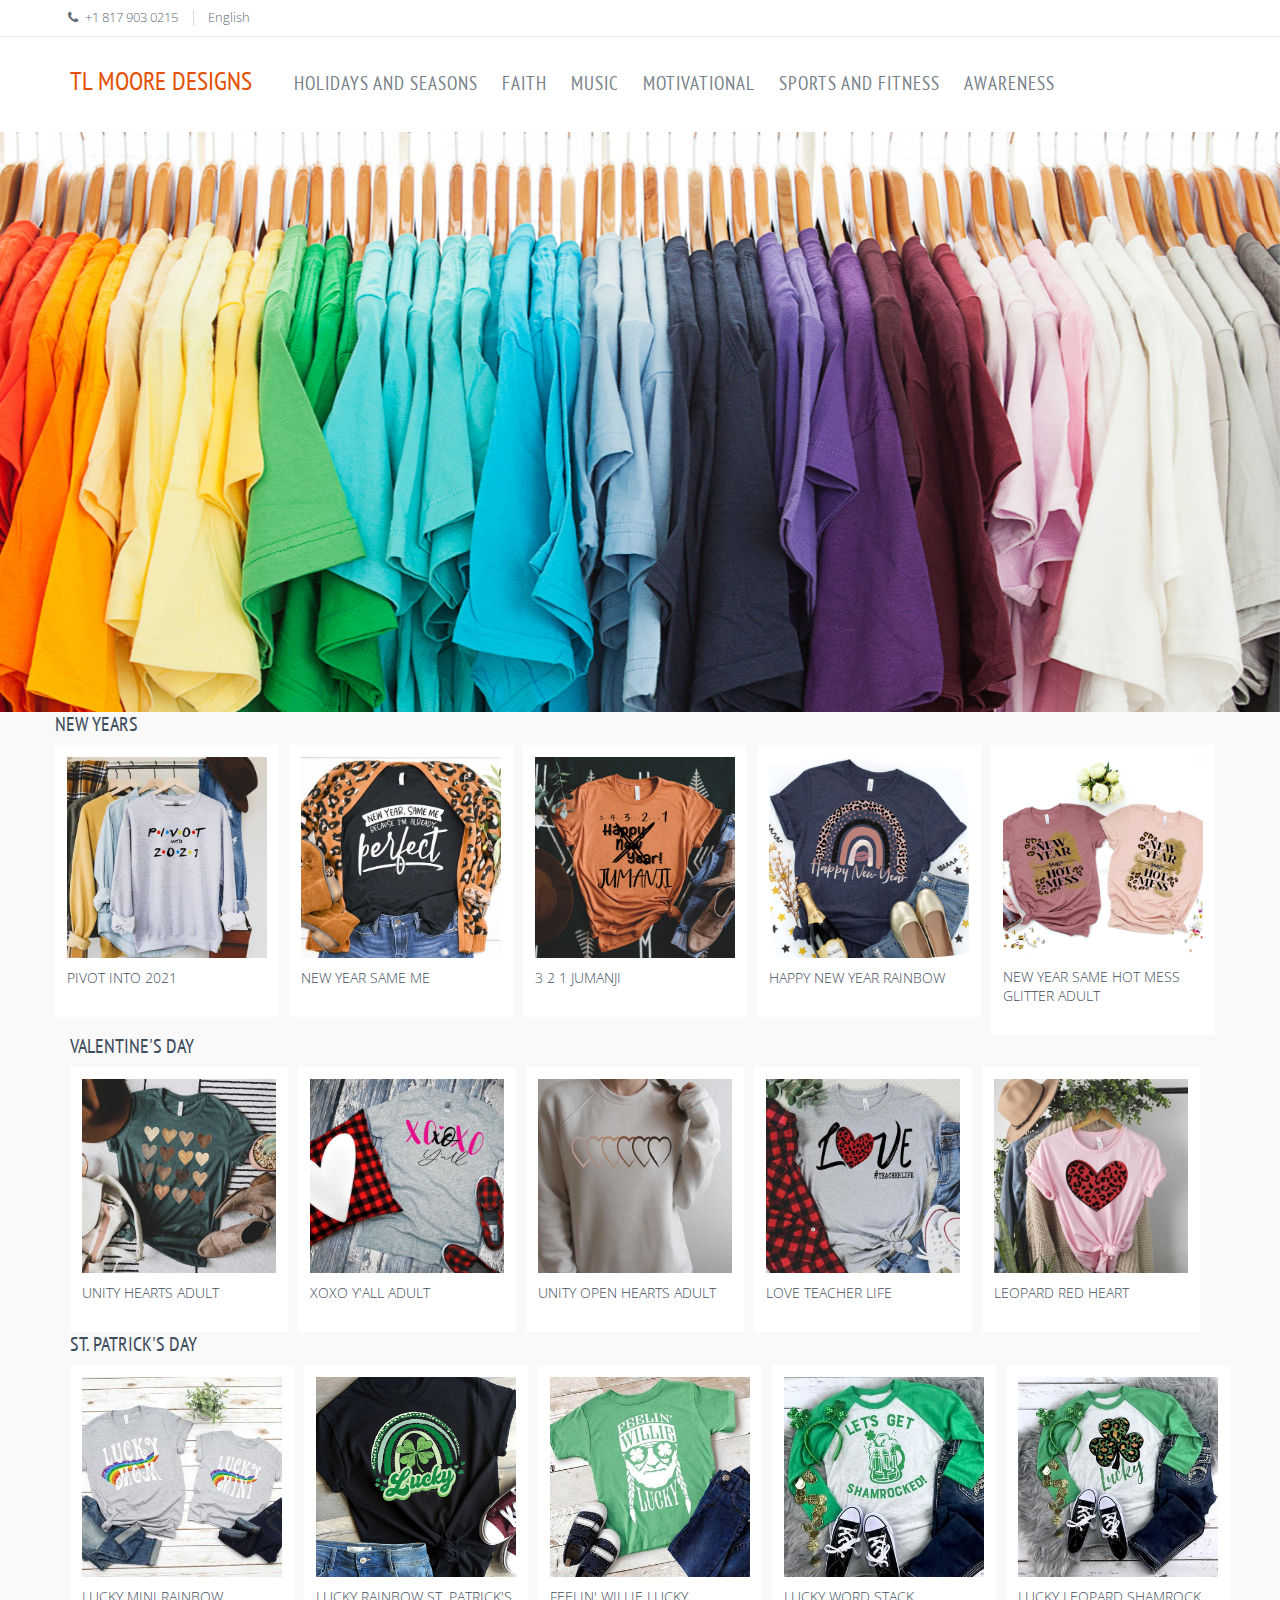
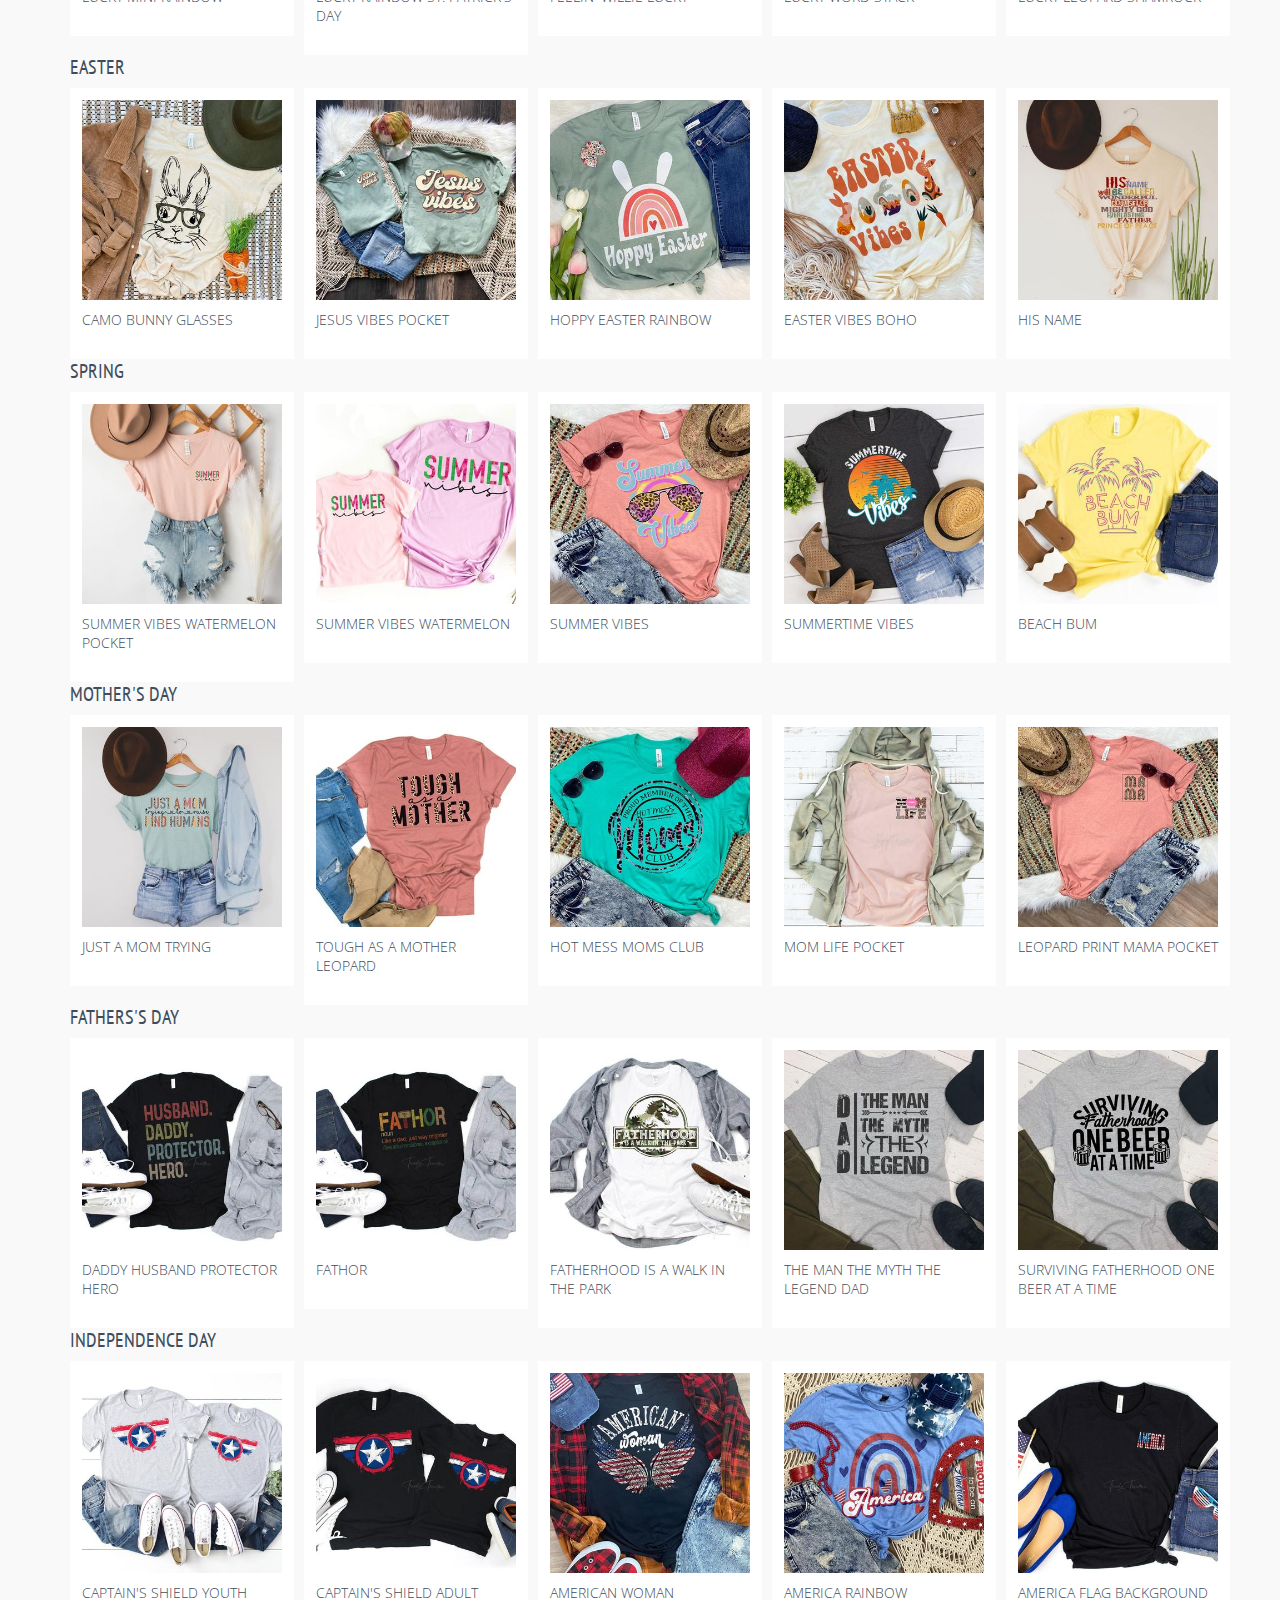
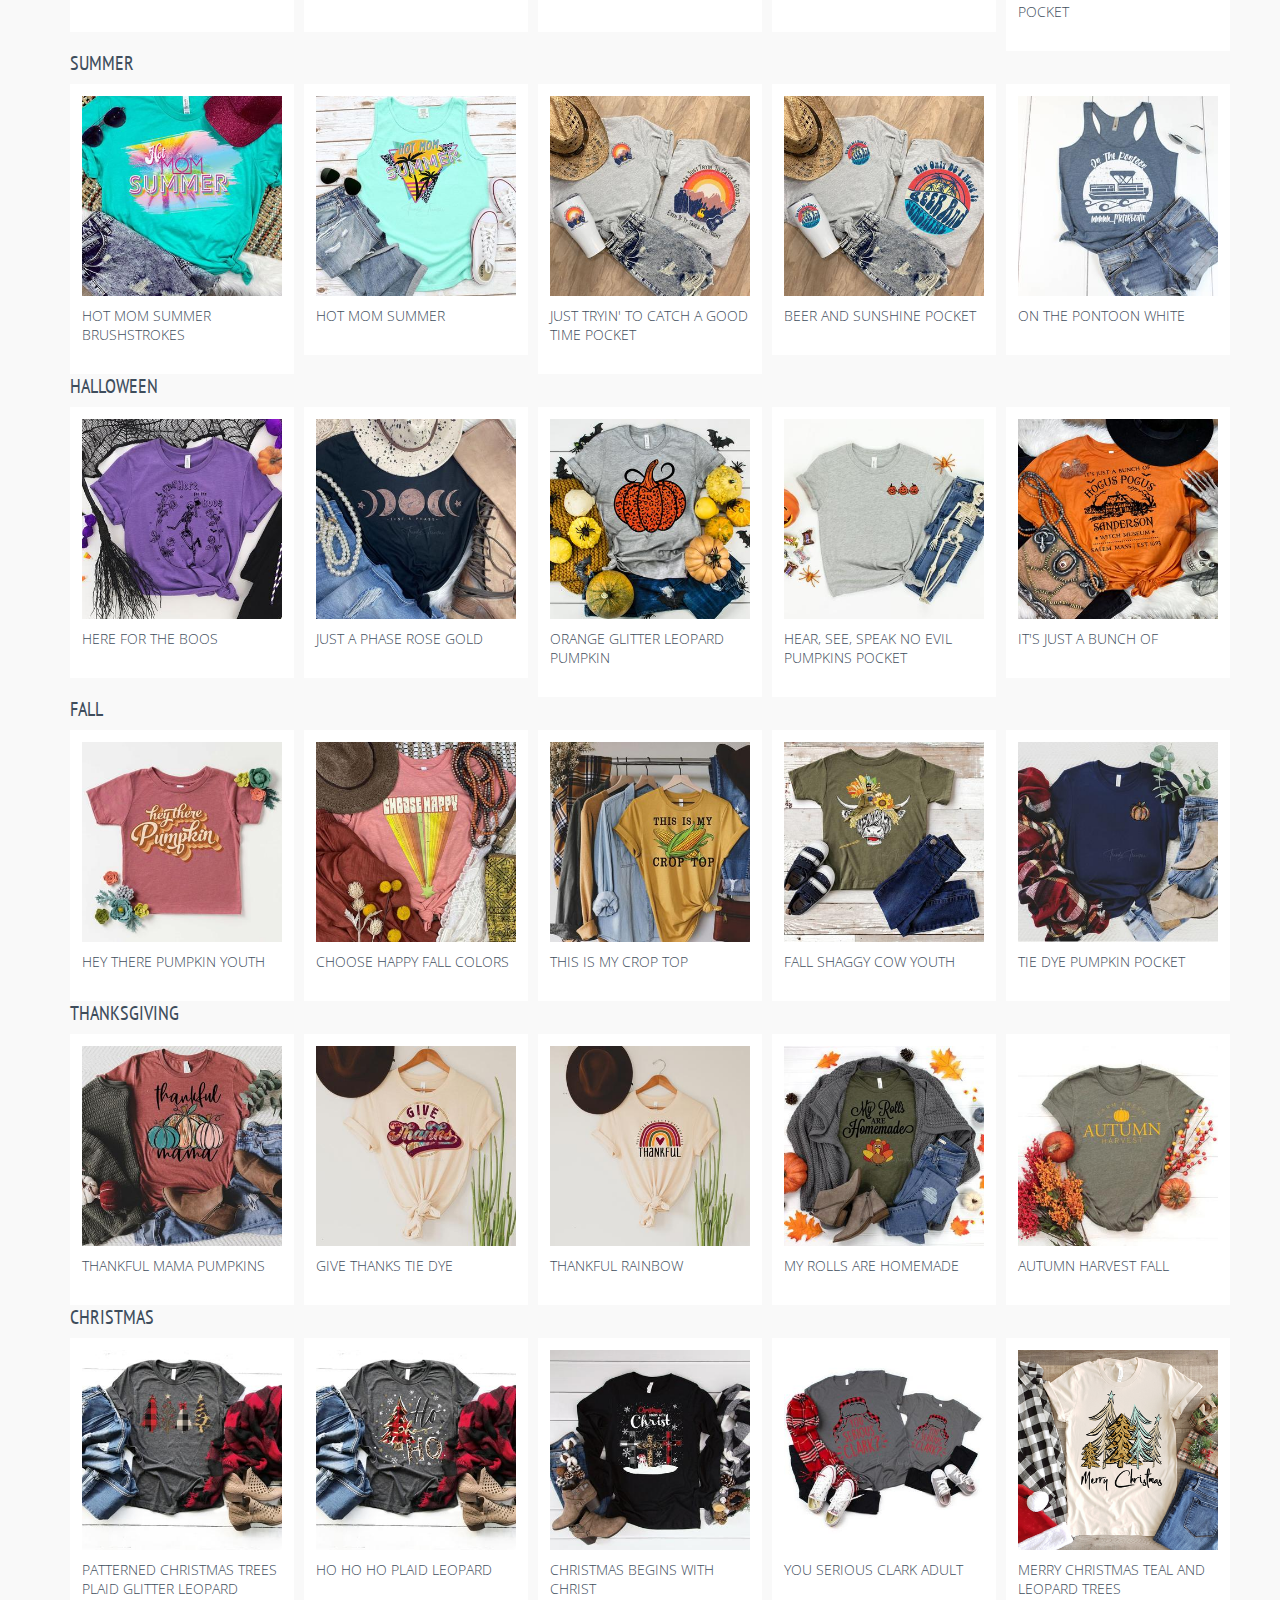
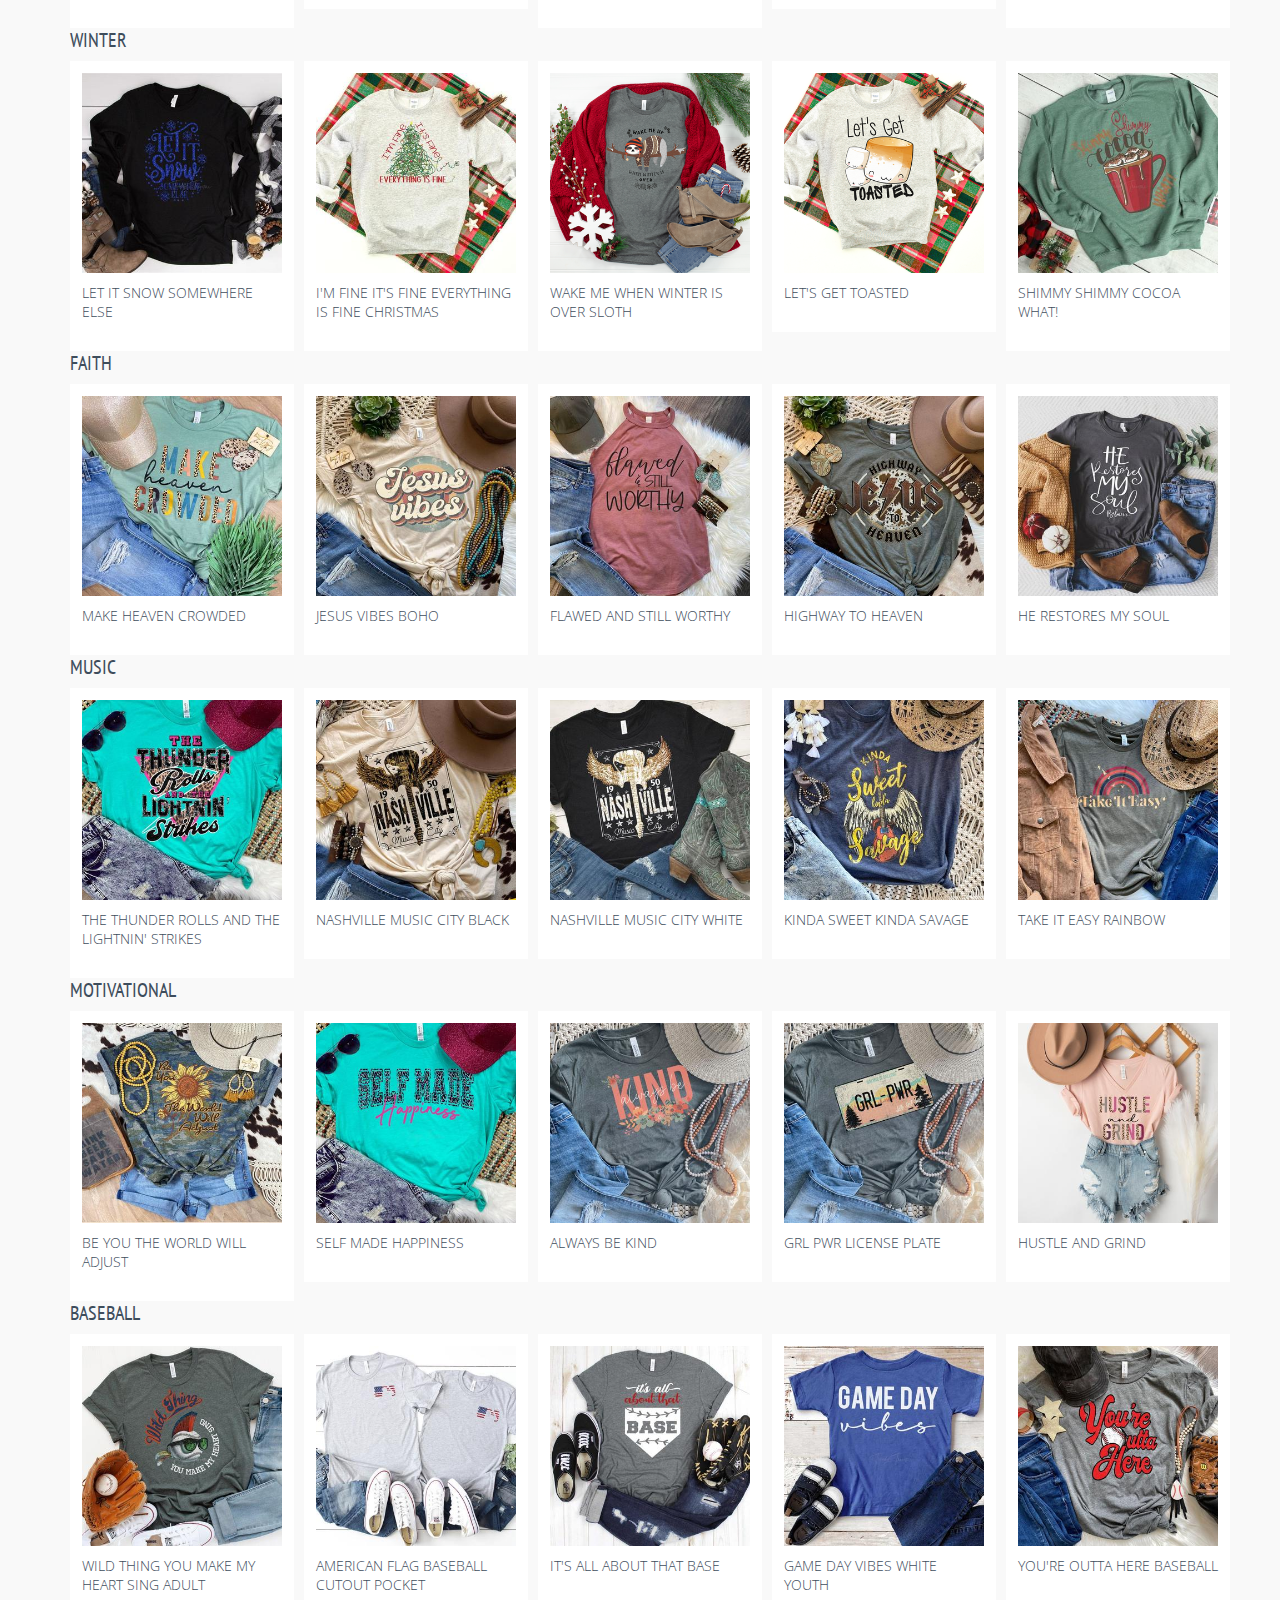
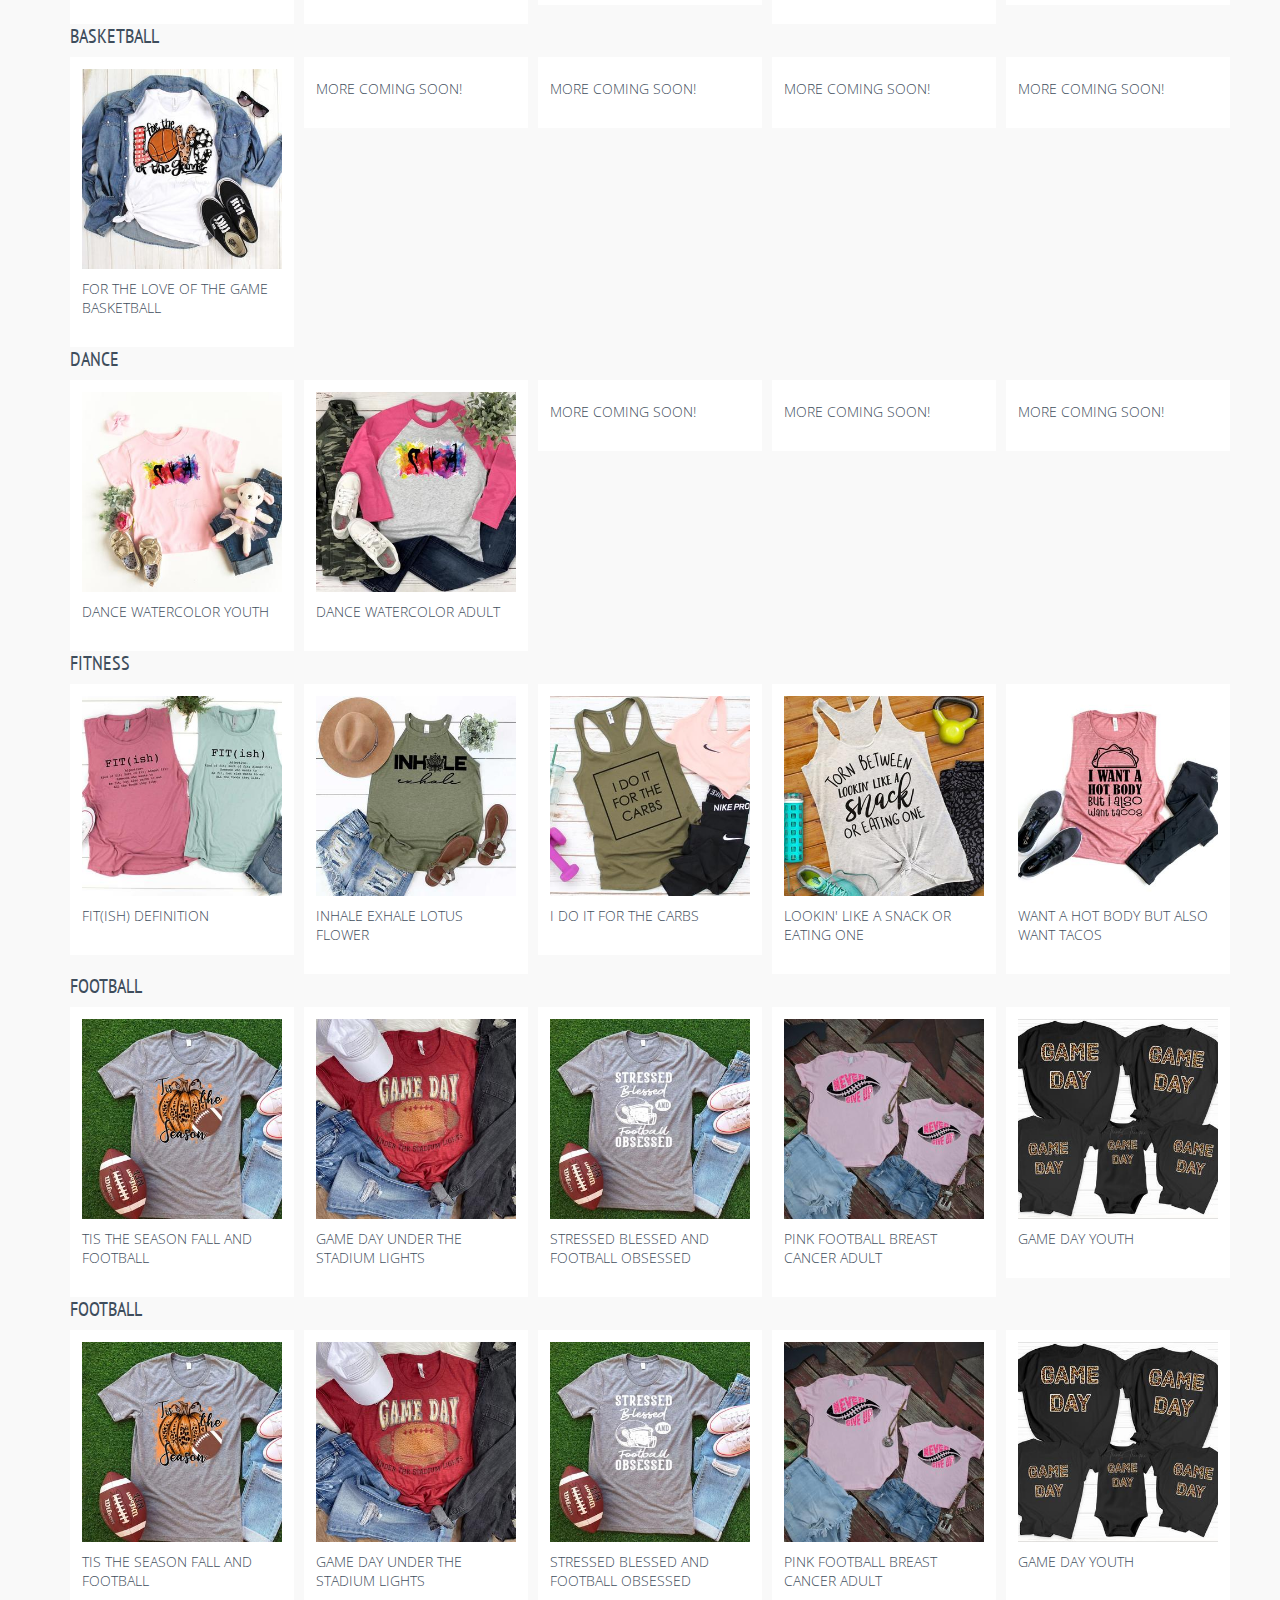
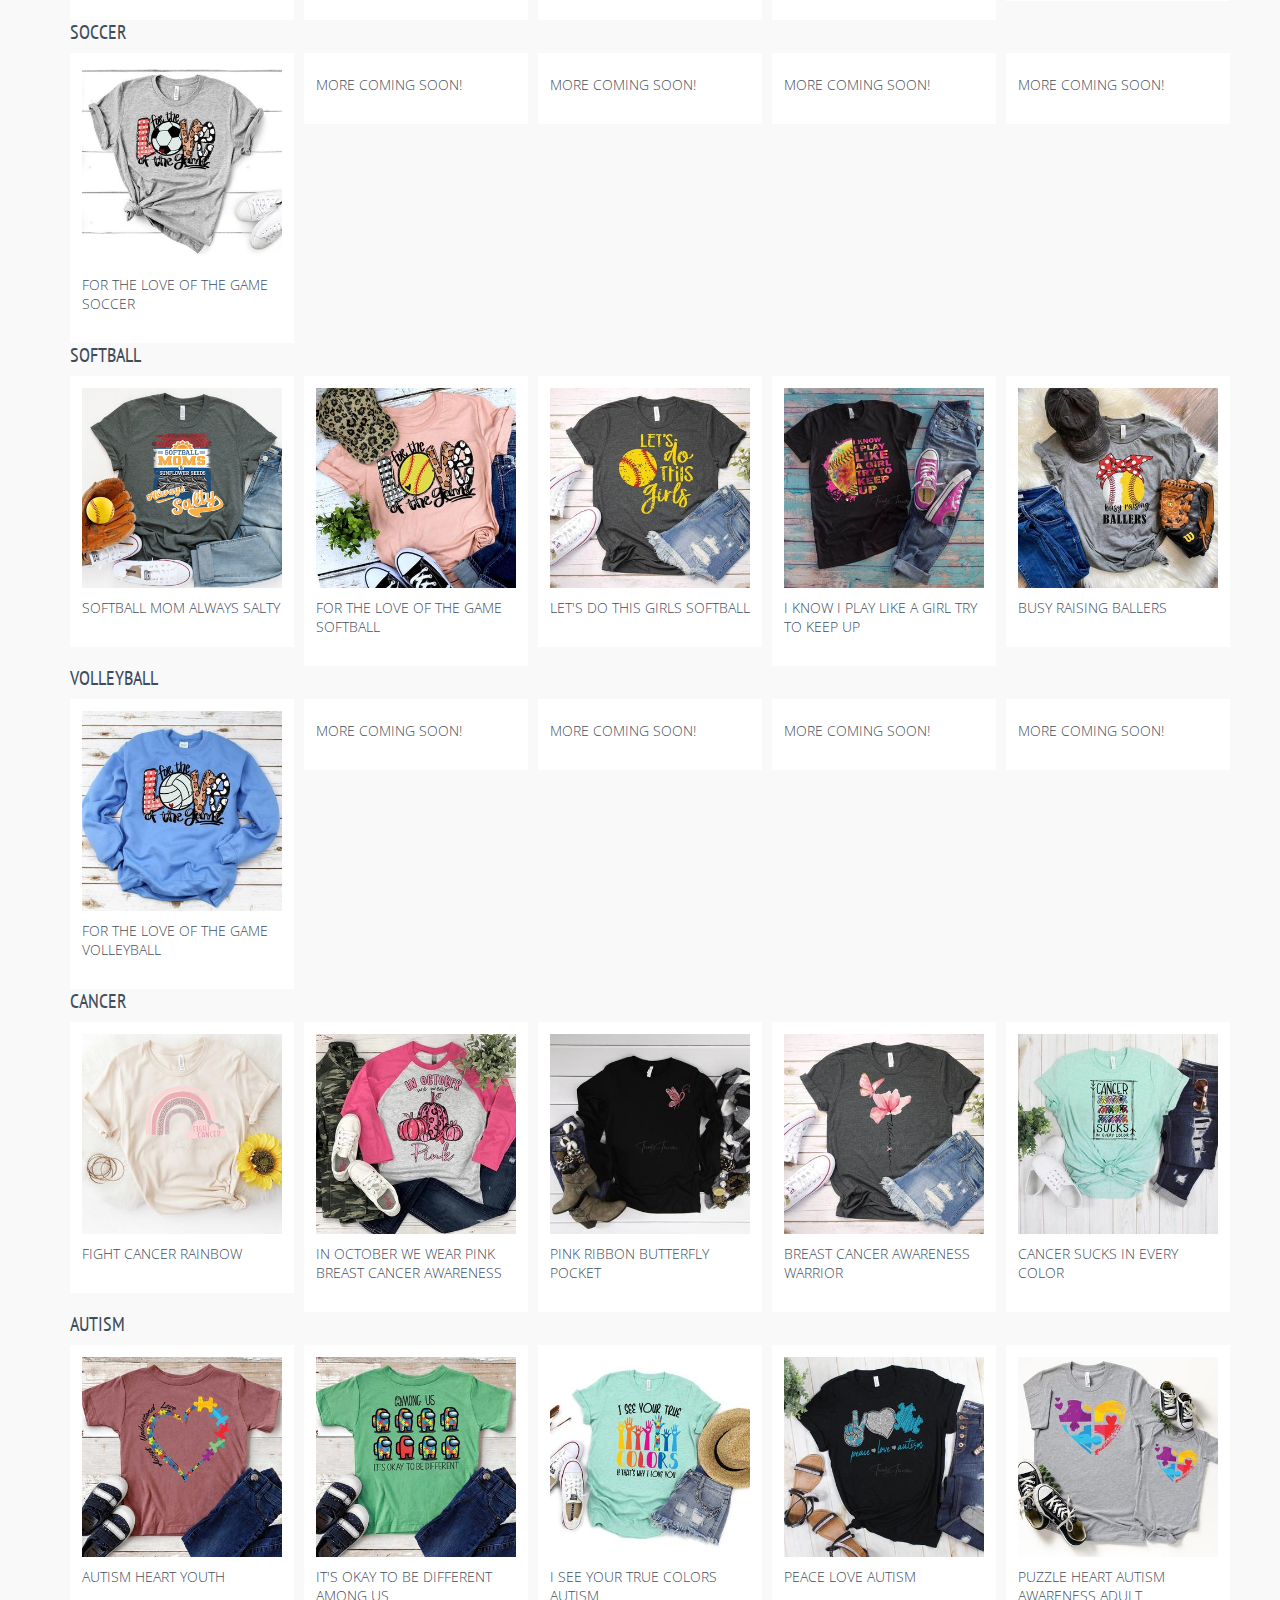
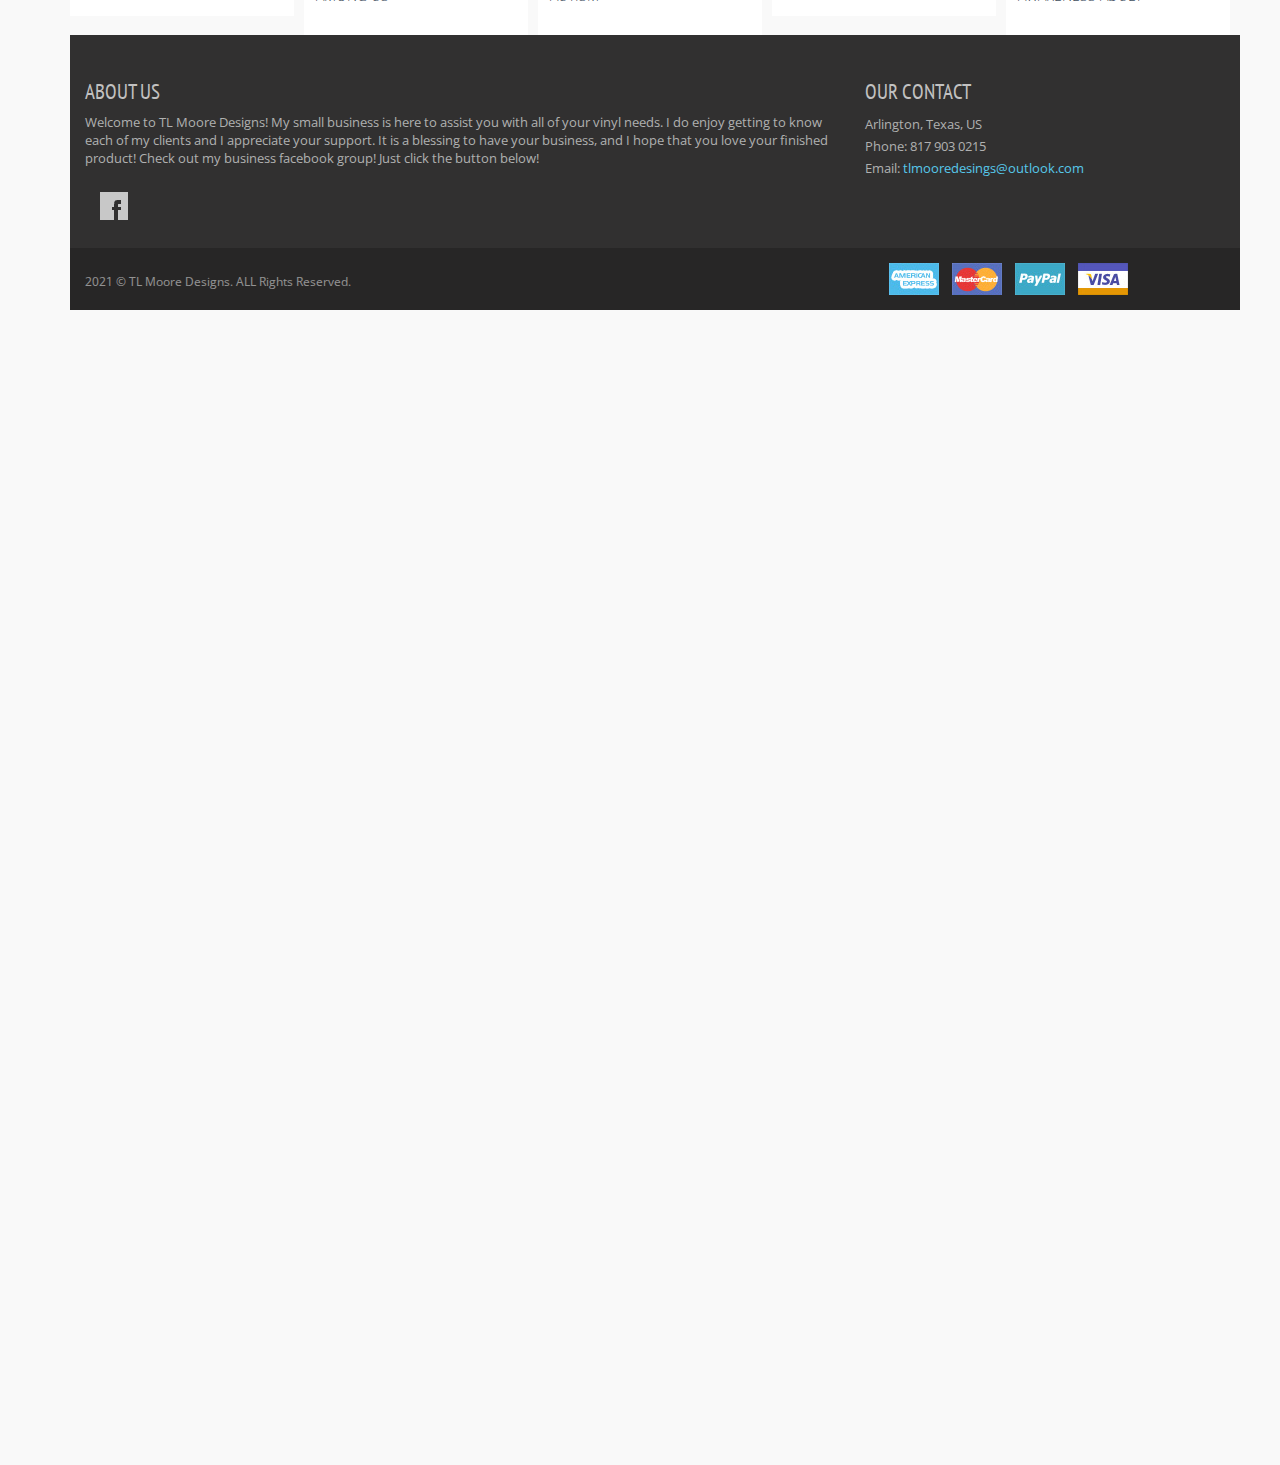
==== commit 8c43944f: "autism update" ====
--- a/index.html
+++ b/index.html
@@ -1994,6 +1994,73 @@
                                                                                                                       
                                                                                                                 </div>
                                                                                                                 <!-- END SALE PRODUCT & NEW ARRIVALS -->
+
+                                                                                                                <div class="main">
+                                                                                                                  <div class="container">
+                                                                                                                    <!-- BEGIN SALE PRODUCT & NEW ARRIVALS -->
+                                                                                                                    <div class="row margin-bottom-40">
+                                                                                                                      <!-- BEGIN SALE PRODUCT -->
+                                                                                                                      <div class="col-md-12 sale-product"></div>
+                                                                                                                        <h2 id="autism-link">Autism</h2>
+                                                                                                                        <div class="owl-carousel owl-carousel5">
+                                                                                                                          <div>
+                                                                                                                            <div class="product-item">
+                                                                                                                              <div class="pi-img-wrapper">
+                                                                                                                                <img src="assets/pages/img/products/autism1.jpg" class="img-responsive" alt="">
+                                                                                                                                <div>
+                                                                                                                                  <a href="assets/pages/img/products/autism1.jpg" class="btn btn-default fancybox-button">Zoom</a>
+                                                                                                                                </div>
+                                                                                                                              </div>
+                                                                                                                              <h3><a href="assets/pages/img/products/autism1.jpg">Autism Heart YOUTH</a></h3>
+                                                                                                                            </div>
+                                                                                                                          </div>
+                                                                                                                          <div>
+                                                                                                                            <div class="product-item">
+                                                                                                                              <div class="pi-img-wrapper">
+                                                                                                                                <img src="assets/pages/img/products/autism2.jpg" class="img-responsive" alt="">
+                                                                                                                                <div>
+                                                                                                                                  <a href="assets/pages/img/products/autism2.jpg" class="btn btn-default fancybox-button">Zoom</a>
+                                                                                                                                </div>
+                                                                                                                              </div>
+                                                                                                                              <h3><a href="assets/pages/img/products/autism2.jpg">It's Okay To Be Different Among Us</a></h3>
+                                                                                                                            </div>
+                                                                                                                          </div>
+                                                                                                                          <div>
+                                                                                                                            <div class="product-item">
+                                                                                                                              <div class="pi-img-wrapper">
+                                                                                                                                <img src="assets/pages/img/products/autism3.jpg" class="img-responsive" alt="">
+                                                                                                                                <div>
+                                                                                                                                  <a href="assets/pages/img/products/autism3.jpg" class="btn btn-default fancybox-button">Zoom</a>
+                                                                                                                                </div>
+                                                                                                                              </div>
+                                                                                                                              <h3><a href="assets/pages/img/products/autism3.jpg">I See Your True Colors Autism</a></h3>
+                                                                                                                            </div>
+                                                                                                                          </div>
+                                                                                                                          <div>
+                                                                                                                            <div class="product-item">
+                                                                                                                              <div class="pi-img-wrapper">
+                                                                                                                                <img src="assets/pages/img/products/autism4.jpg" class="img-responsive" alt="">
+                                                                                                                                <div>
+                                                                                                                                  <a href="assets/pages/img/products/autism4.jpg" class="btn btn-default fancybox-button">Zoom</a>
+                                                                                                                                </div>
+                                                                                                                              </div>
+                                                                                                                              <h3><a href="assets/pages/img/products/autism4.jpg">Peace Love Autism</a></h3>
+                                                                                                                            </div>
+                                                                                                                          </div>
+                                                                                                                          <div>
+                                                                                                                            <div class="product-item">
+                                                                                                                              <div class="pi-img-wrapper">
+                                                                                                                                <img src="assets/pages/img/products/autism5.jpg" class="img-responsive" alt="">
+                                                                                                                                <div>
+                                                                                                                                  <a href="assets/pages/img/products/autism5.jpg" class="btn btn-default fancybox-button">Zoom</a>
+                                                                                                                                </div>
+                                                                                                                              </div>
+                                                                                                                              <h3><a href="assets/pages/img/products/autism5.jpg">Puzzle Heart Autism Awareness ADULT</a></h3>
+                                                                                                                            </div>
+                                                                                                                          </div>
+                                                                                                                          
+                                                                                                                    </div>
+                                                                                                                    <!-- END SALE PRODUCT & NEW ARRIVALS -->
     
 
     <!-- BEGIN PRE-FOOTER -->
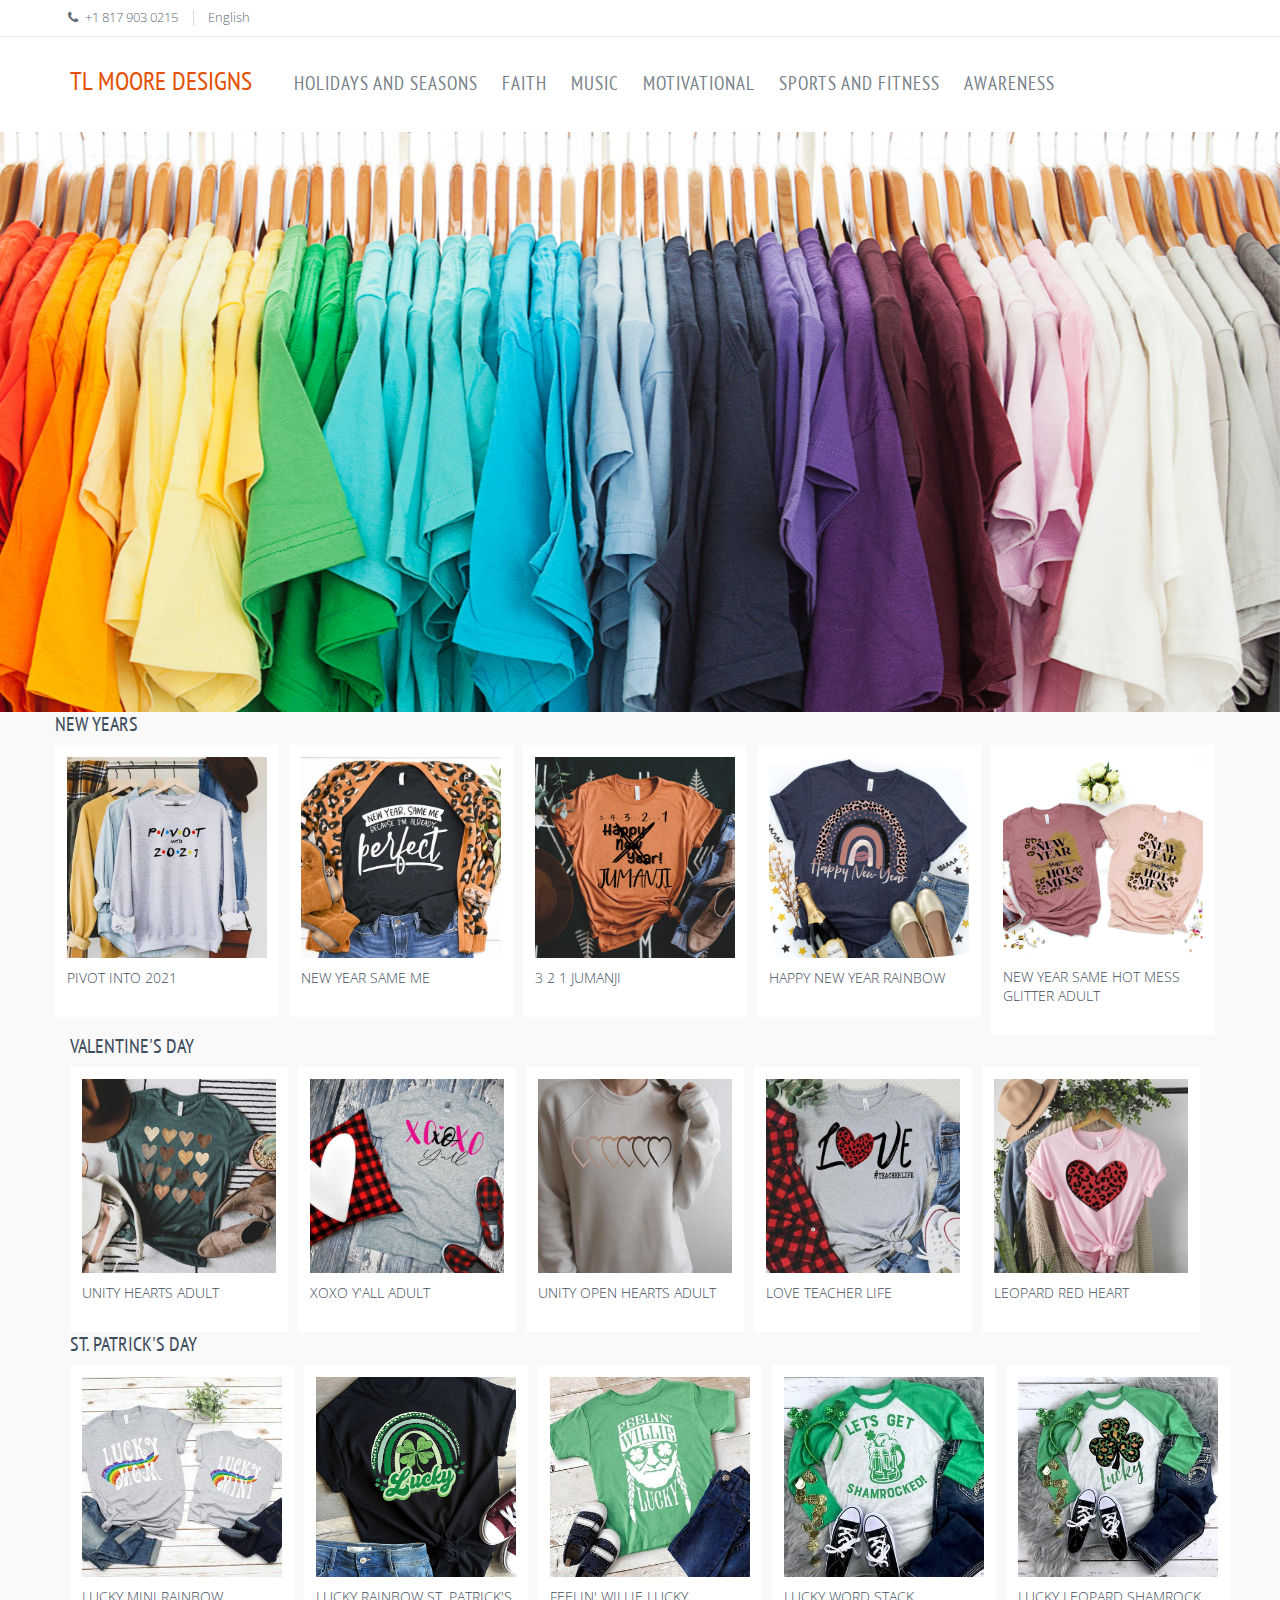
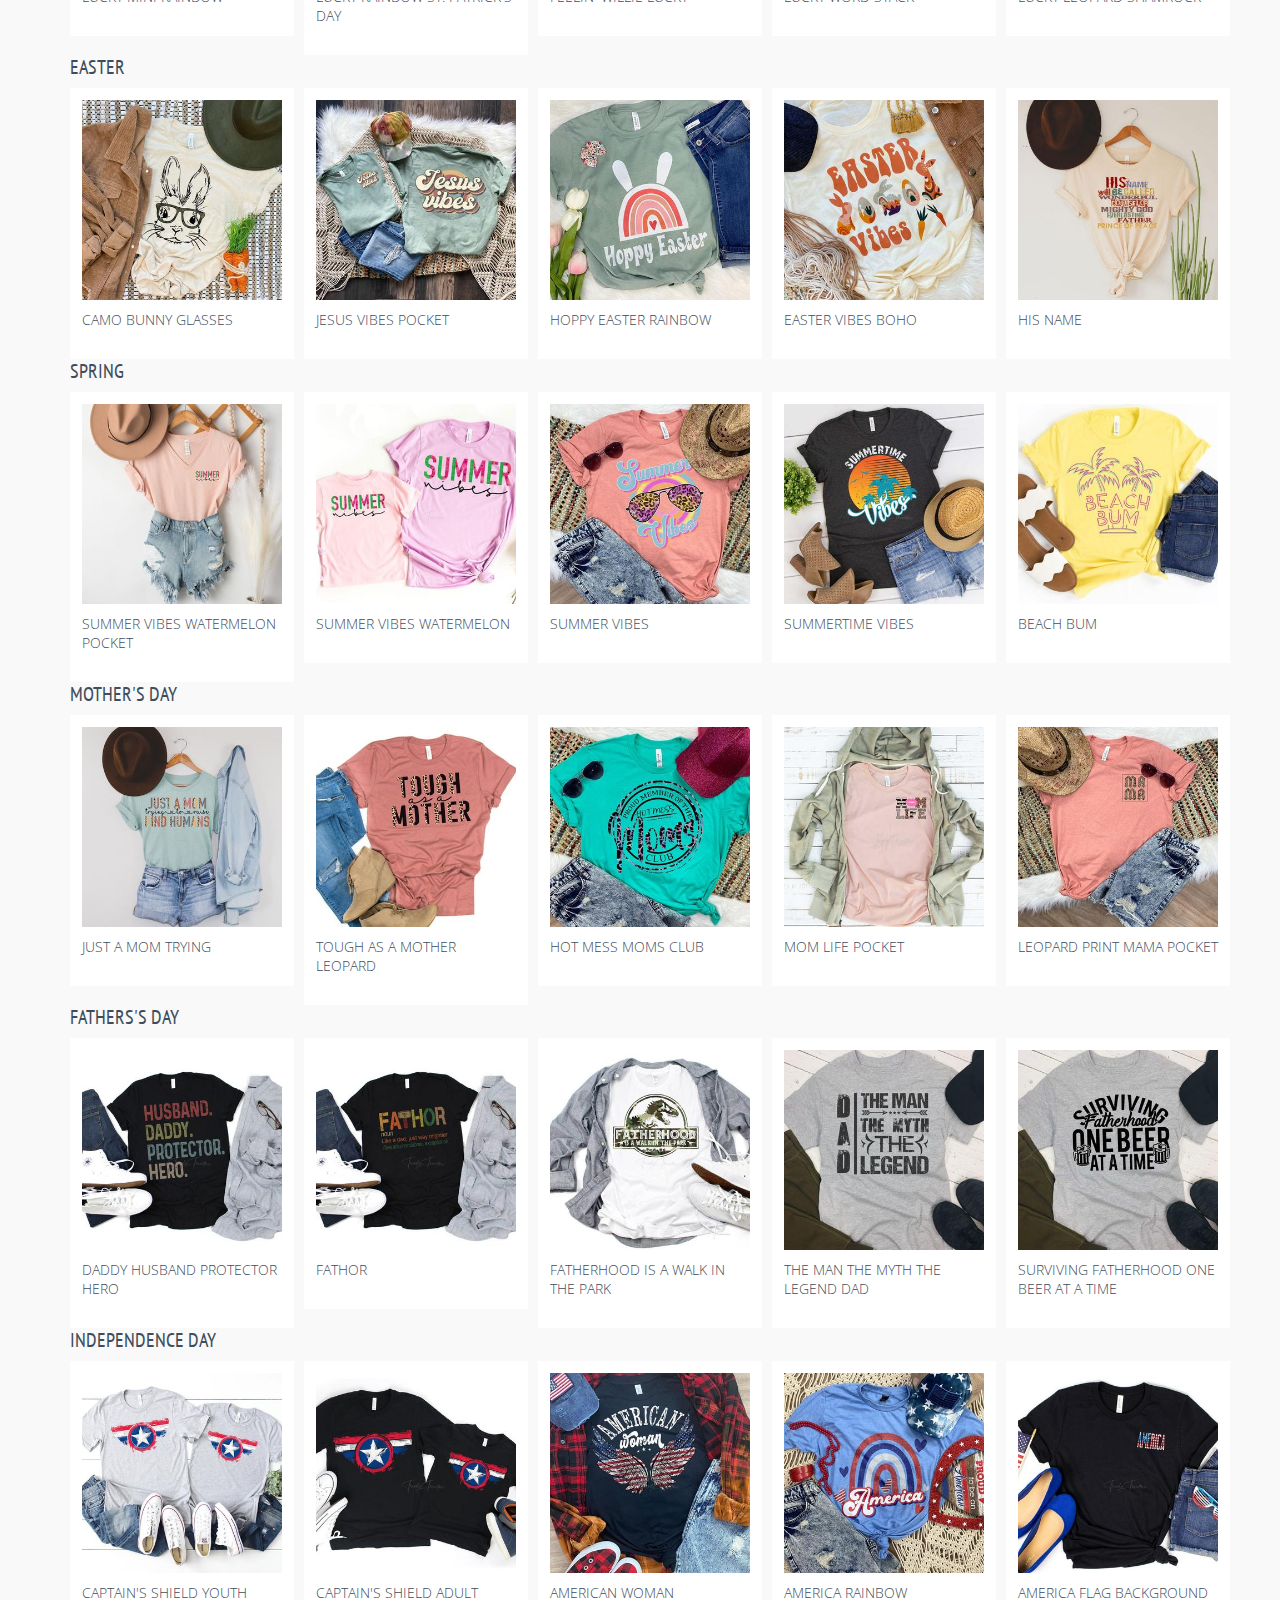
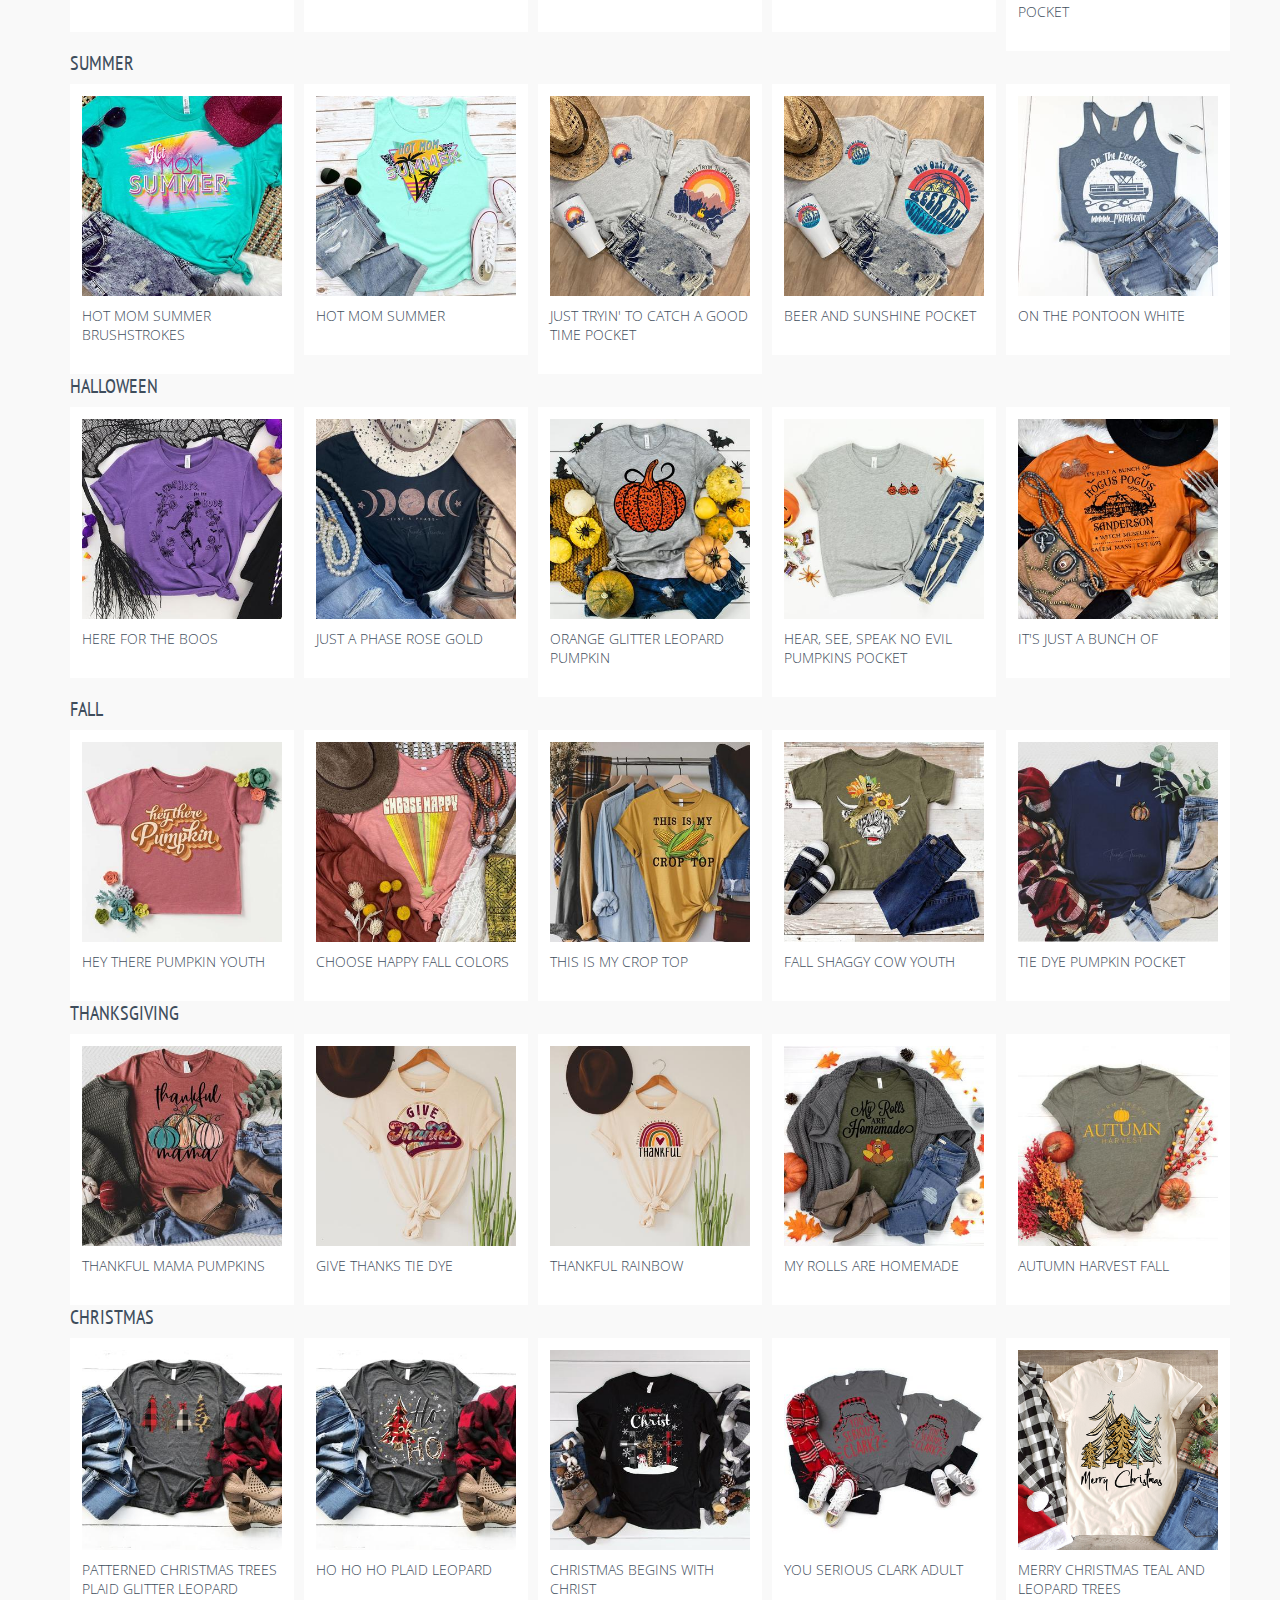
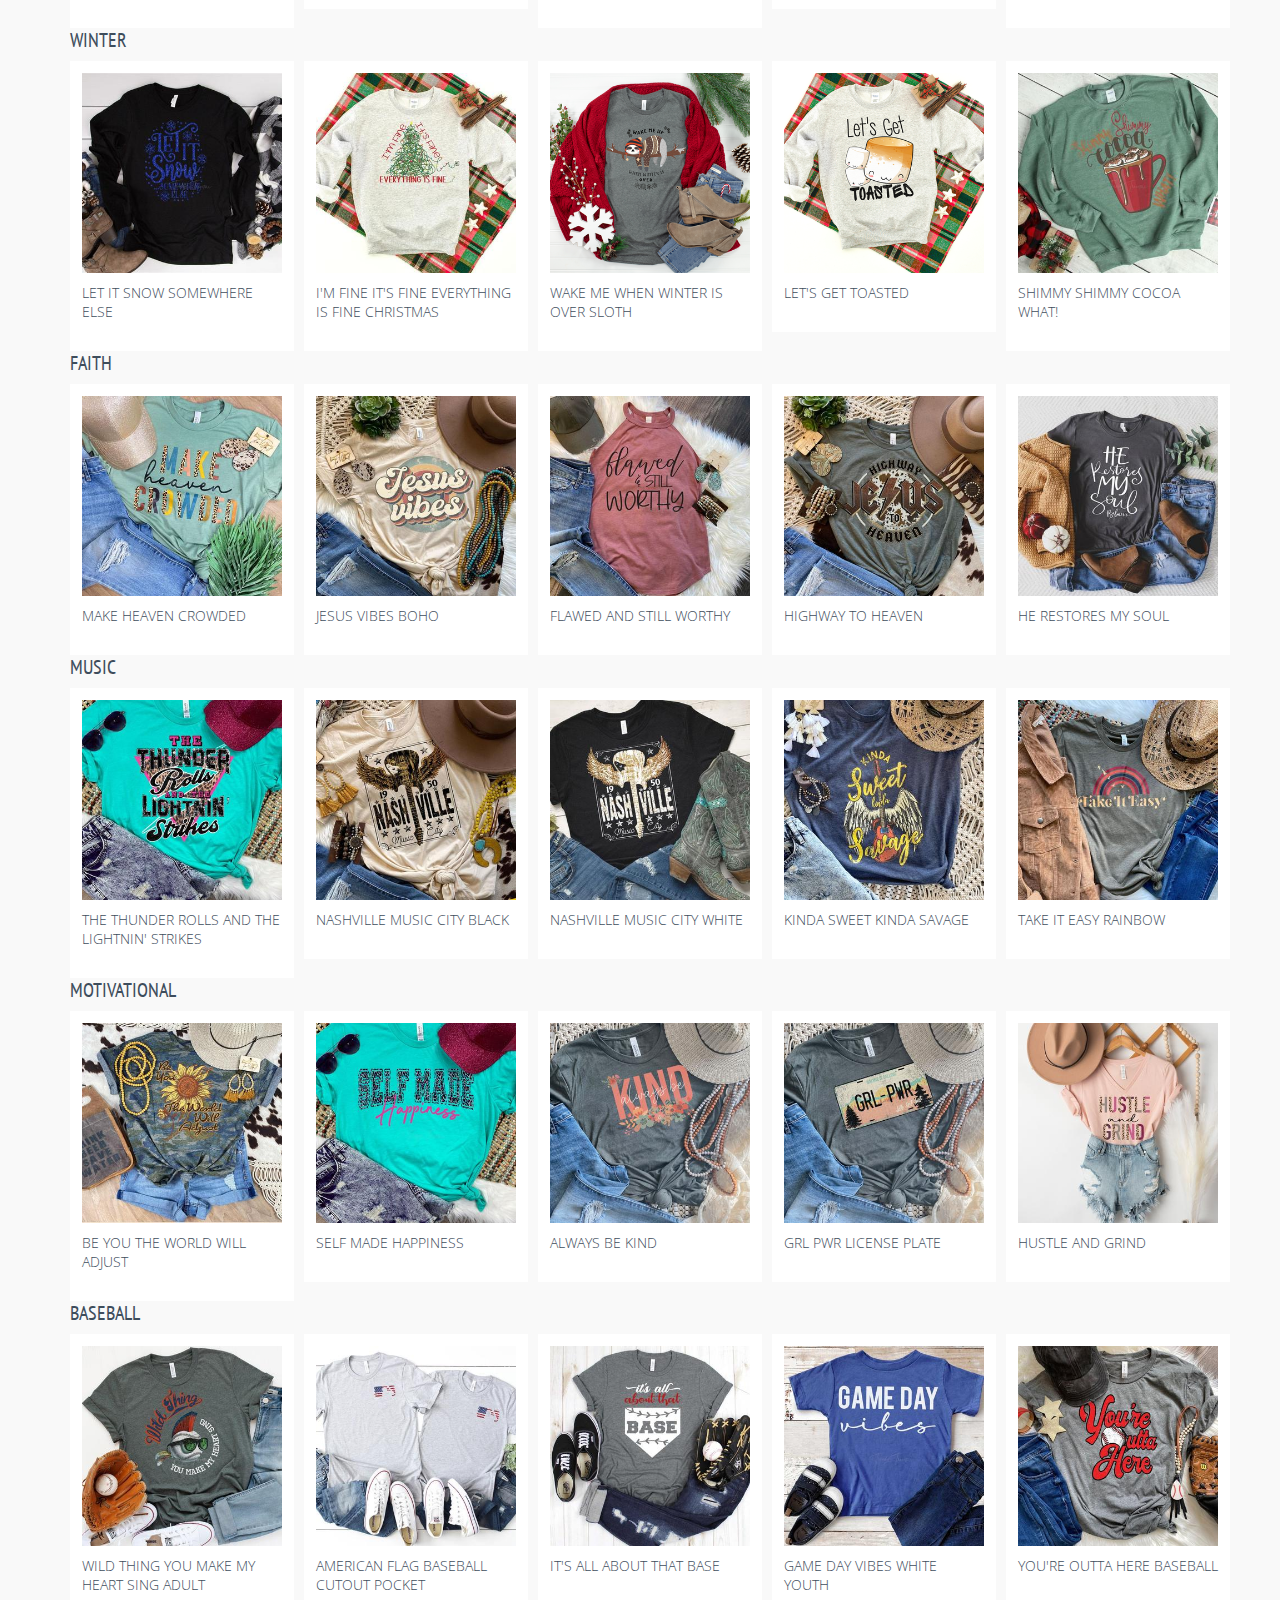
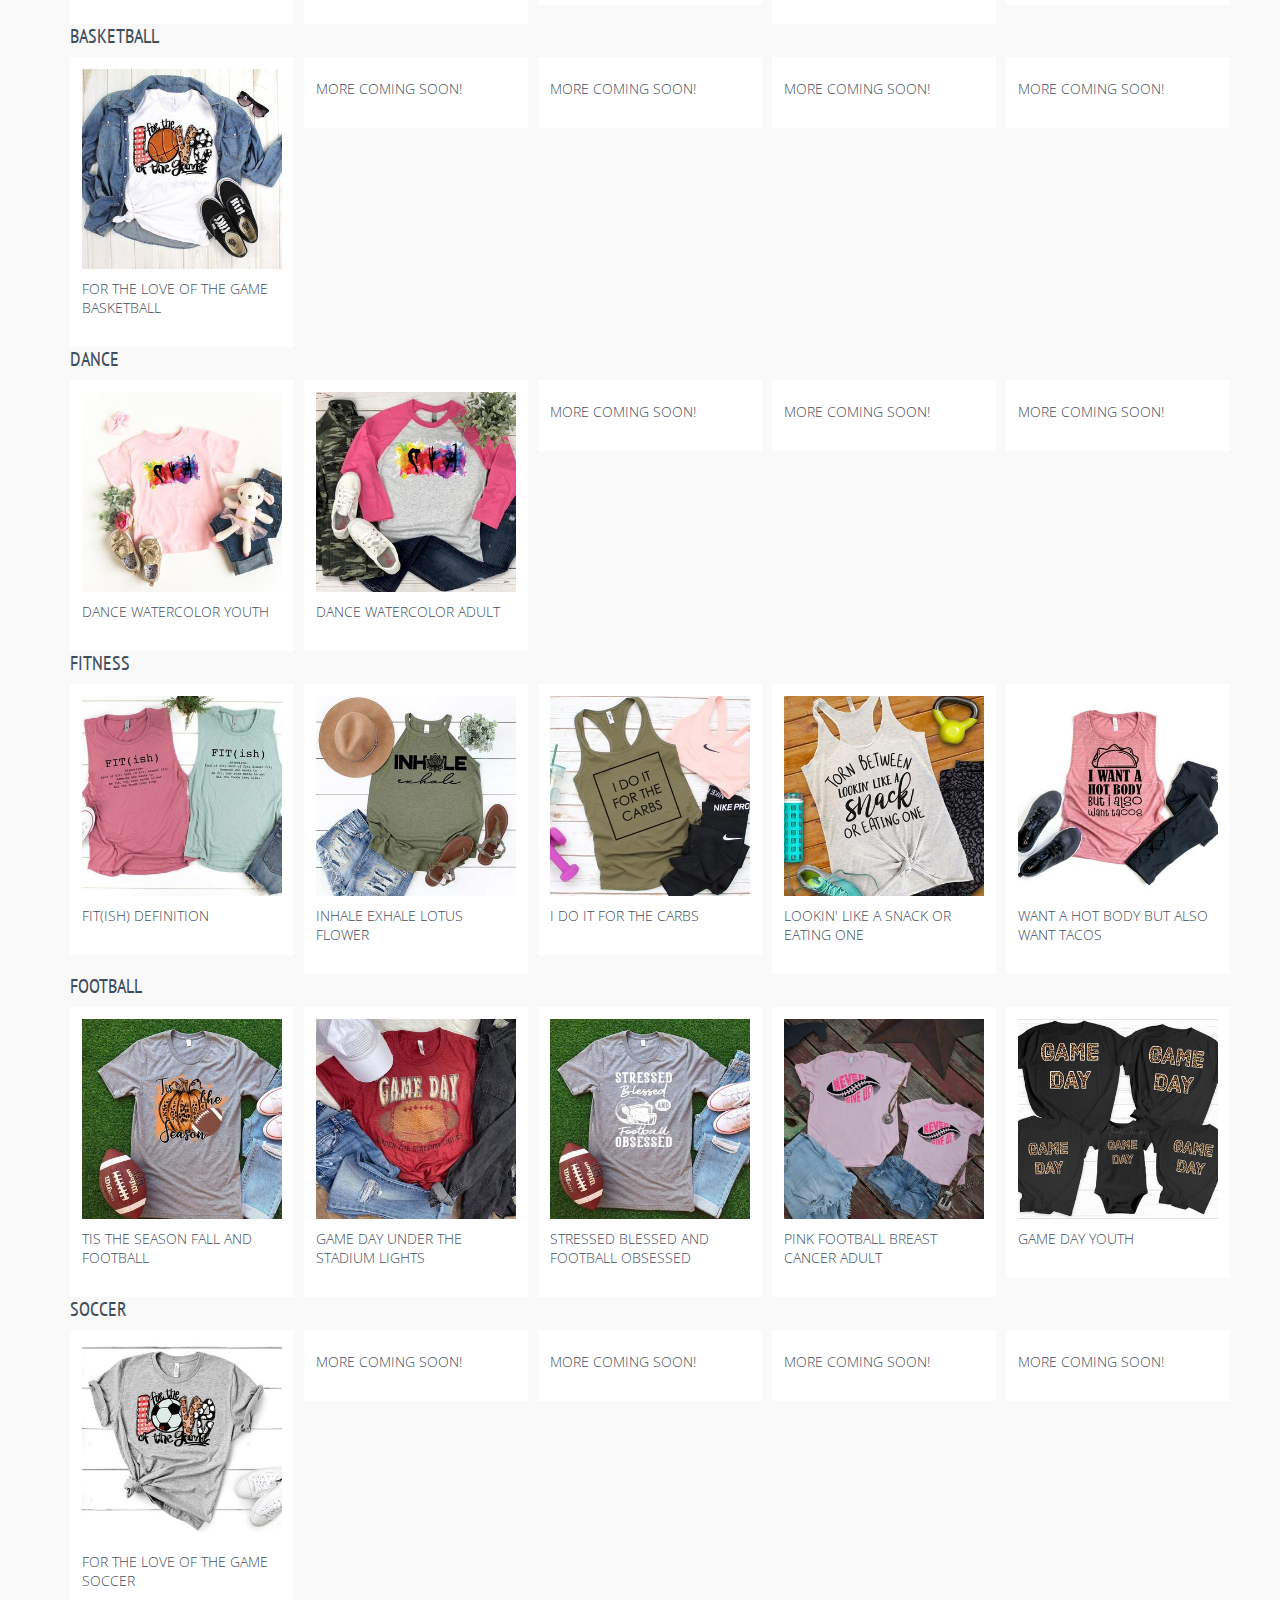
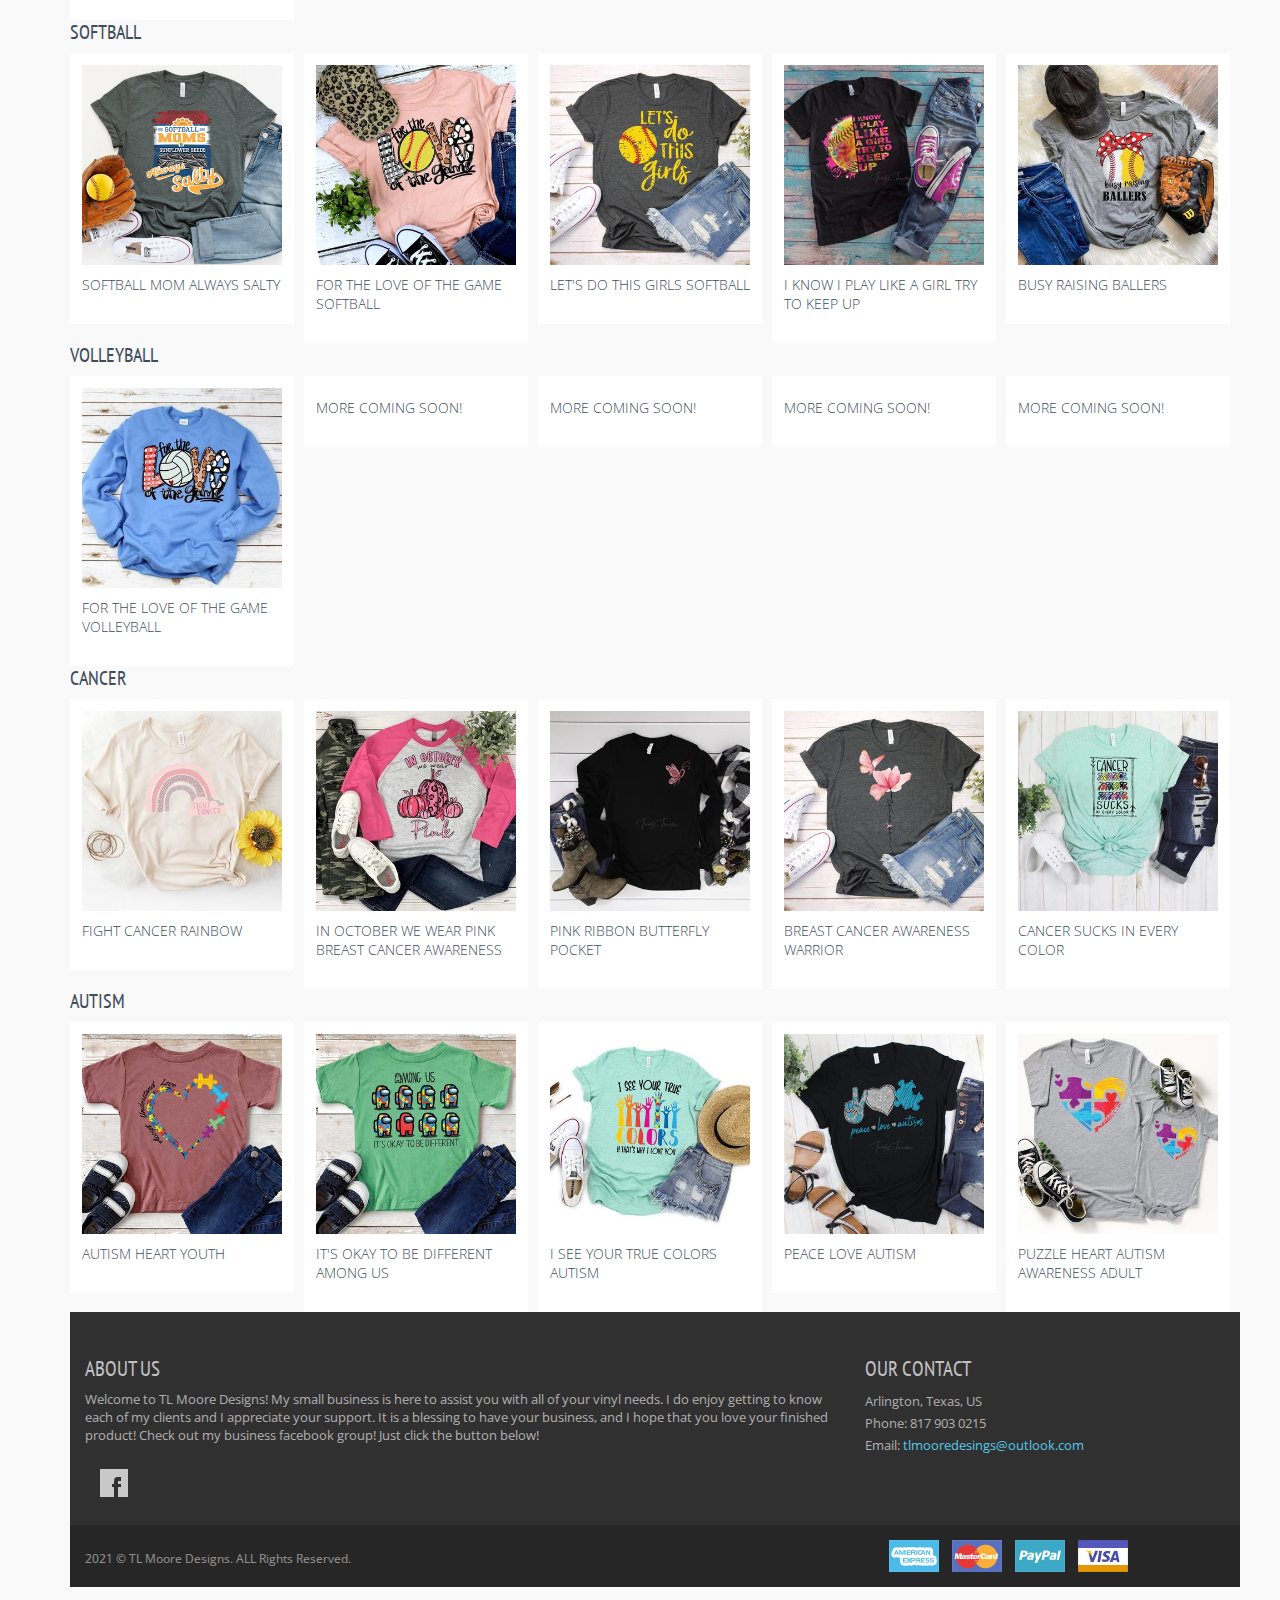
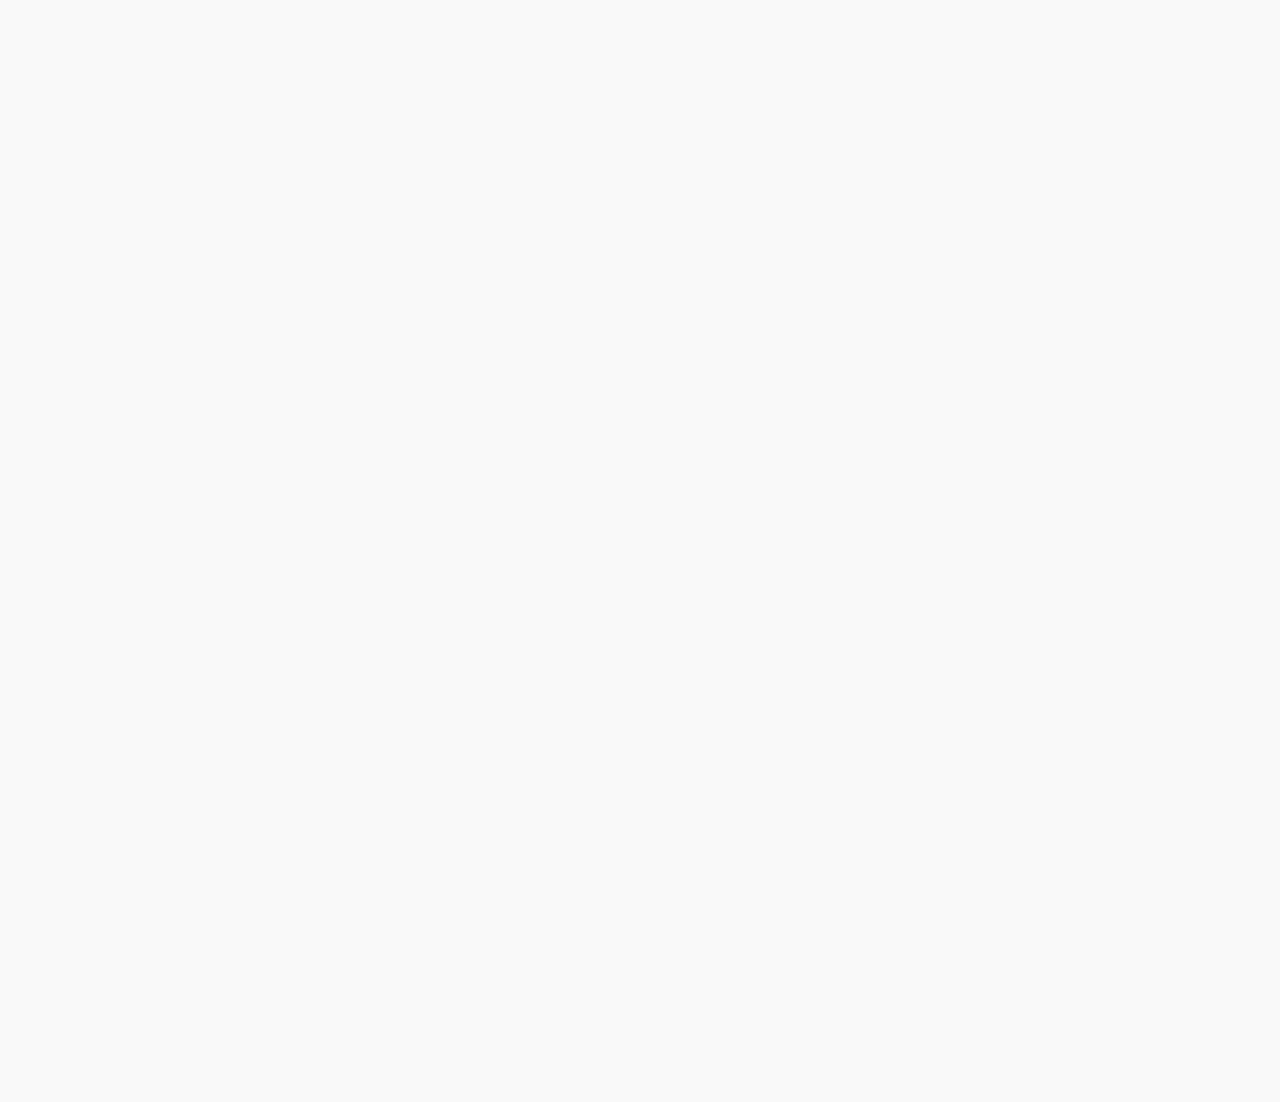
==== commit af64a31b: "football fix" ====
--- a/index.html
+++ b/index.html
@@ -1594,73 +1594,6 @@
                                                                                             <!-- END SALE PRODUCT & NEW ARRIVALS -->
 
                                                                                             <div class="main">
-                                                                                              <div class="container">
-                                                                                                <!-- BEGIN SALE PRODUCT & NEW ARRIVALS -->
-                                                                                                <div class="row margin-bottom-40">
-                                                                                                  <!-- BEGIN SALE PRODUCT -->
-                                                                                                  <div class="col-md-12 sale-product"></div>
-                                                                                                    <h2 id="football-link">Football</h2>
-                                                                                                    <div class="owl-carousel owl-carousel5">
-                                                                                                      <div>
-                                                                                                        <div class="product-item">
-                                                                                                          <div class="pi-img-wrapper">
-                                                                                                            <img src="assets/pages/img/products/football1.jpg" class="img-responsive" alt="">
-                                                                                                            <div>
-                                                                                                              <a href="assets/pages/img/products/football1.jpg" class="btn btn-default fancybox-button">Zoom</a>
-                                                                                                            </div>
-                                                                                                          </div>
-                                                                                                          <h3><a href="assets/pages/img/products/football1.jpg">Tis The Season Fall And Football</a></h3>
-                                                                                                        </div>
-                                                                                                      </div>
-                                                                                                      <div>
-                                                                                                        <div class="product-item">
-                                                                                                          <div class="pi-img-wrapper">
-                                                                                                            <img src="assets/pages/img/products/football2.jpg" class="img-responsive" alt="">
-                                                                                                            <div>
-                                                                                                              <a href="assets/pages/img/products/football2.jpg" class="btn btn-default fancybox-button">Zoom</a>
-                                                                                                            </div>
-                                                                                                          </div>
-                                                                                                          <h3><a href="assets/pages/img/products/football2.jpg">Game Day Under The Stadium Lights</a></h3>
-                                                                                                        </div>
-                                                                                                      </div>
-                                                                                                      <div>
-                                                                                                        <div class="product-item">
-                                                                                                          <div class="pi-img-wrapper">
-                                                                                                            <img src="assets/pages/img/products/football3.jpg" class="img-responsive" alt="">
-                                                                                                            <div>
-                                                                                                              <a href="assets/pages/img/products/football3.jpg" class="btn btn-default fancybox-button">Zoom</a>
-                                                                                                            </div>
-                                                                                                          </div>
-                                                                                                          <h3><a href="assets/pages/img/products/football3.jpg">Stressed Blessed And Football Obsessed</a></h3>
-                                                                                                        </div>
-                                                                                                      </div>
-                                                                                                      <div>
-                                                                                                        <div class="product-item">
-                                                                                                          <div class="pi-img-wrapper">
-                                                                                                            <img src="assets/pages/img/products/football4.jpg" class="img-responsive" alt="">
-                                                                                                            <div>
-                                                                                                              <a href="assets/pages/img/products/football4.jpg" class="btn btn-default fancybox-button">Zoom</a>
-                                                                                                            </div>
-                                                                                                          </div>
-                                                                                                          <h3><a href="assets/pages/img/products/football4.jpg">Pink Football Breast Cancer ADULT</a></h3>
-                                                                                                        </div>
-                                                                                                      </div>
-                                                                                                      <div>
-                                                                                                        <div class="product-item">
-                                                                                                          <div class="pi-img-wrapper">
-                                                                                                            <img src="assets/pages/img/products/football5.jpg" class="img-responsive" alt="">
-                                                                                                            <div>
-                                                                                                              <a href="assets/pages/img/products/football5.jpg" class="btn btn-default fancybox-button">Zoom</a>
-                                                                                                            </div>
-                                                                                                          </div>
-                                                                                                          <h3><a href="assets/pages/img/products/football5.jpg">Game Day YOUTH</a></h3>
-                                                                                                        </div>
-                                                                                                      </div>
-                                                                                                      
-                                                                                                </div>
-                                                                                                <!-- END SALE PRODUCT & NEW ARRIVALS -->
-
-                                                                                                <div class="main">
                                                                                               <div class="container">
                                                                                                 <!-- BEGIN SALE PRODUCT & NEW ARRIVALS -->
                                                                                                 <div class="row margin-bottom-40">
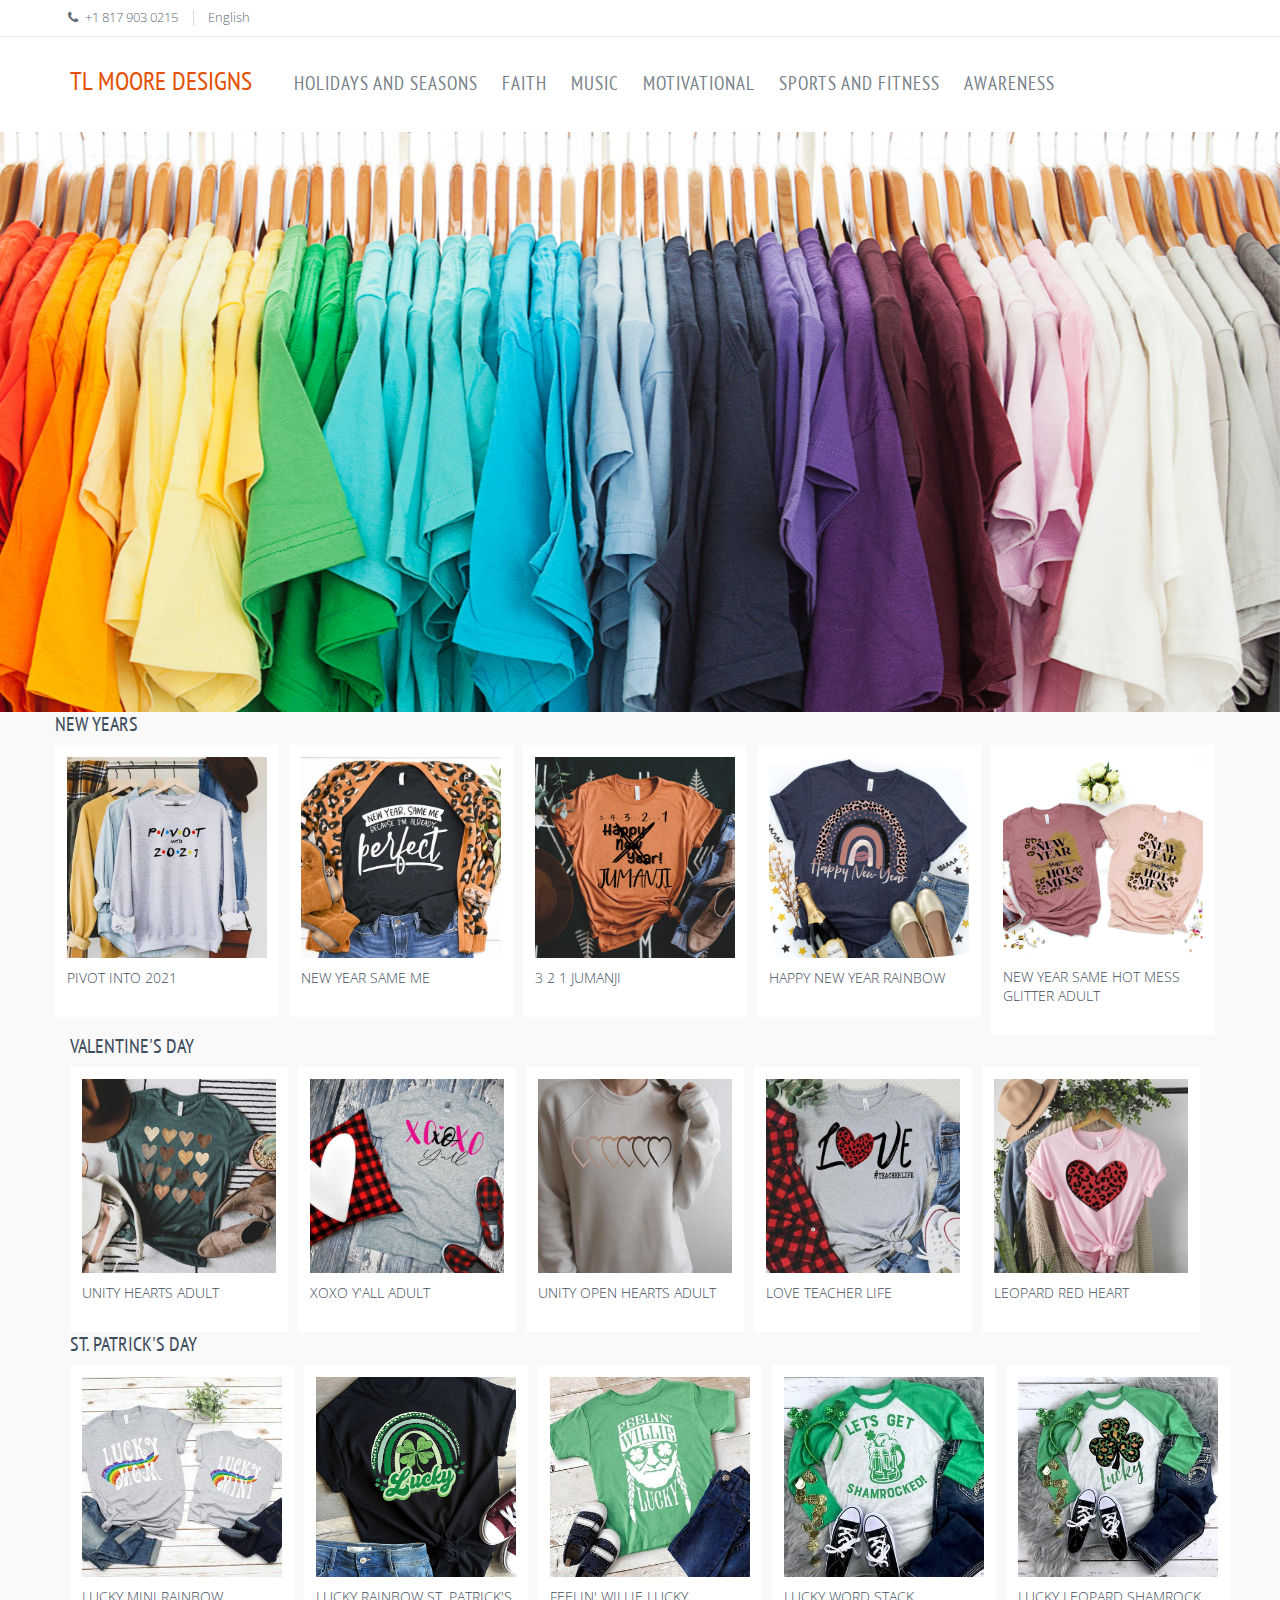
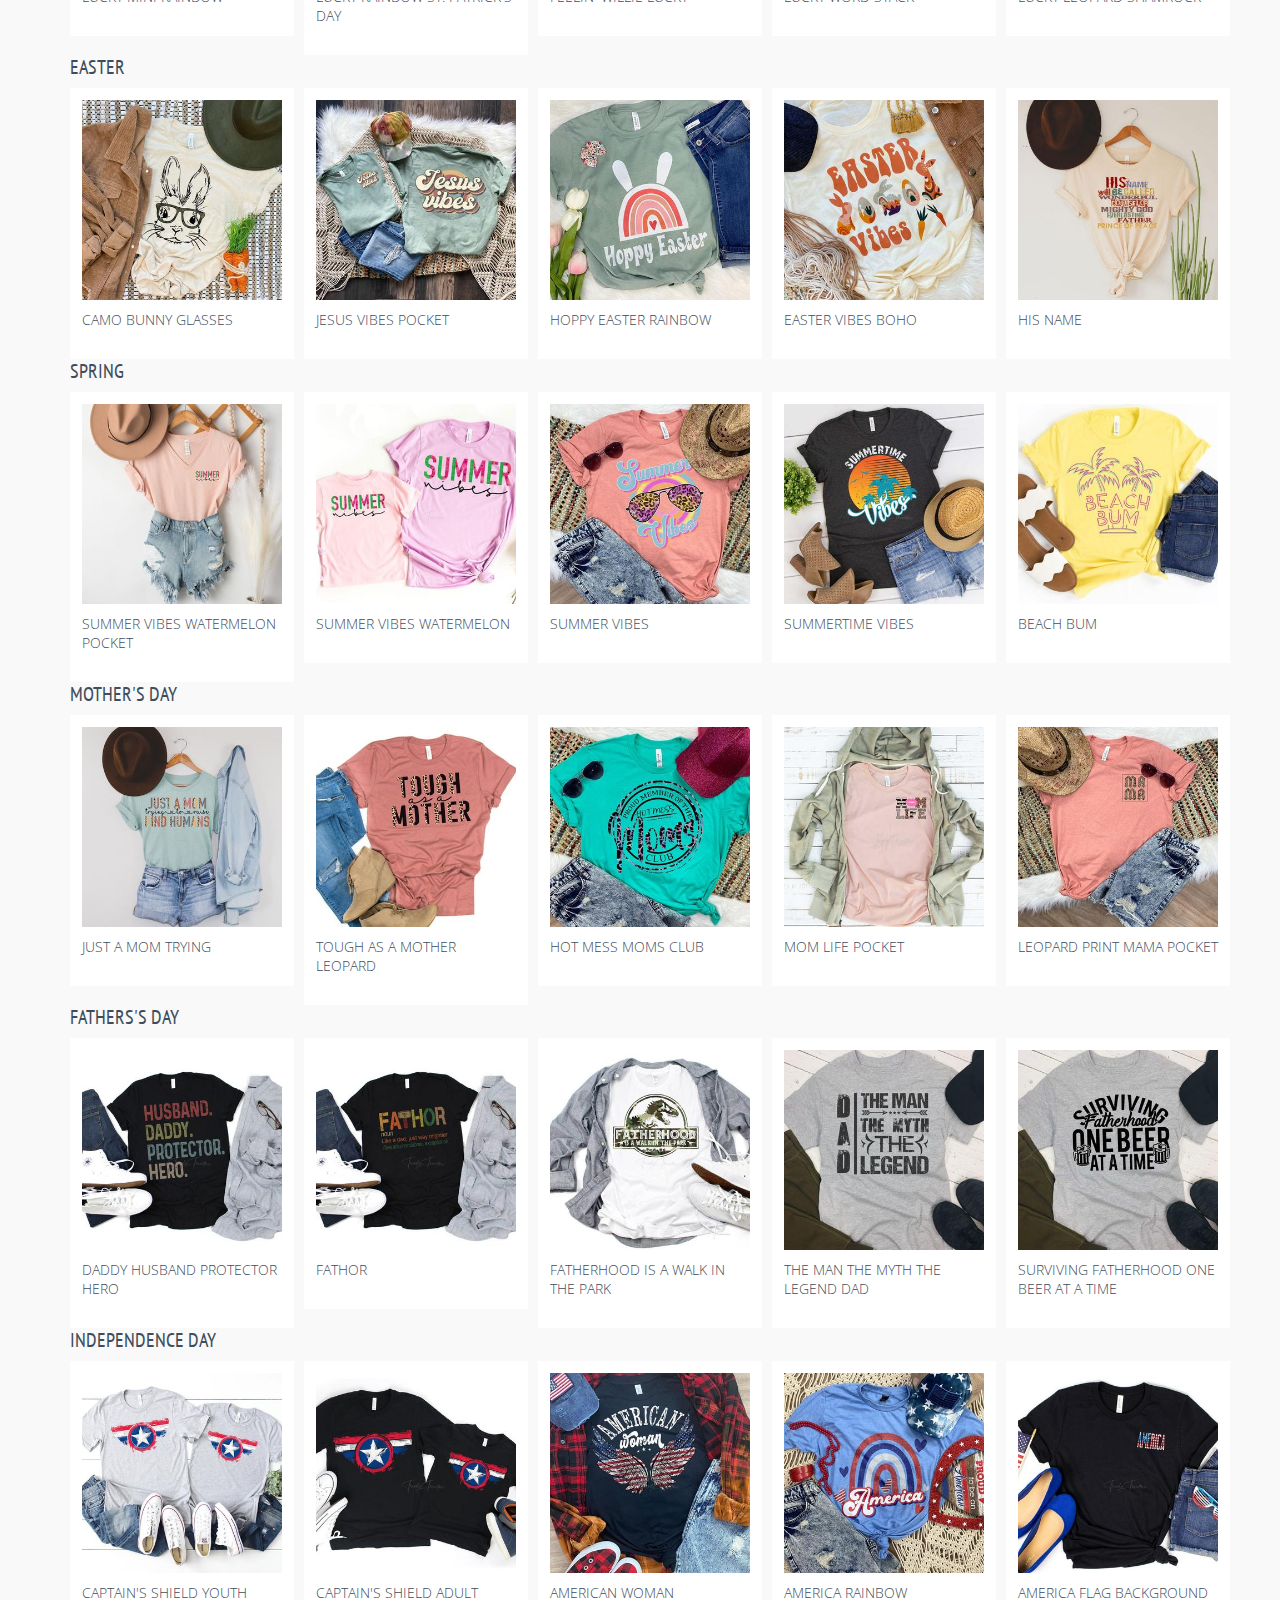
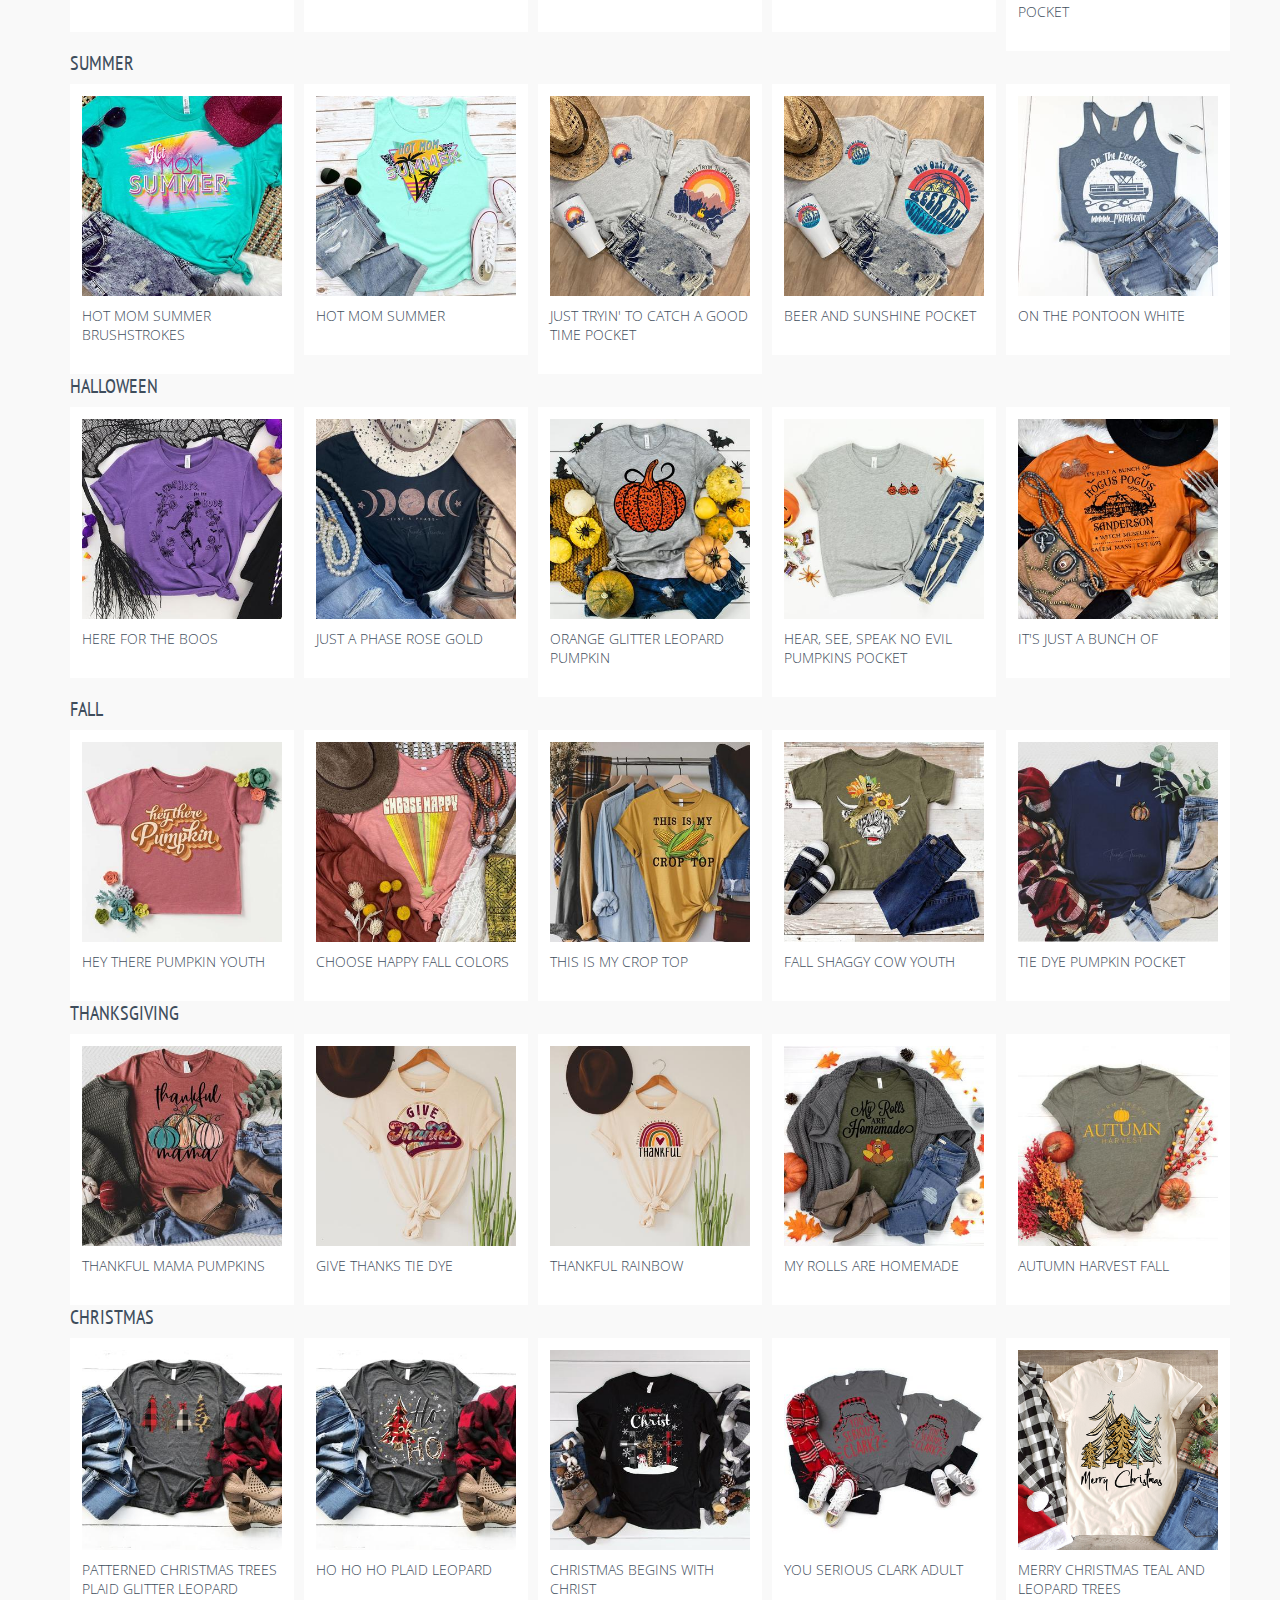
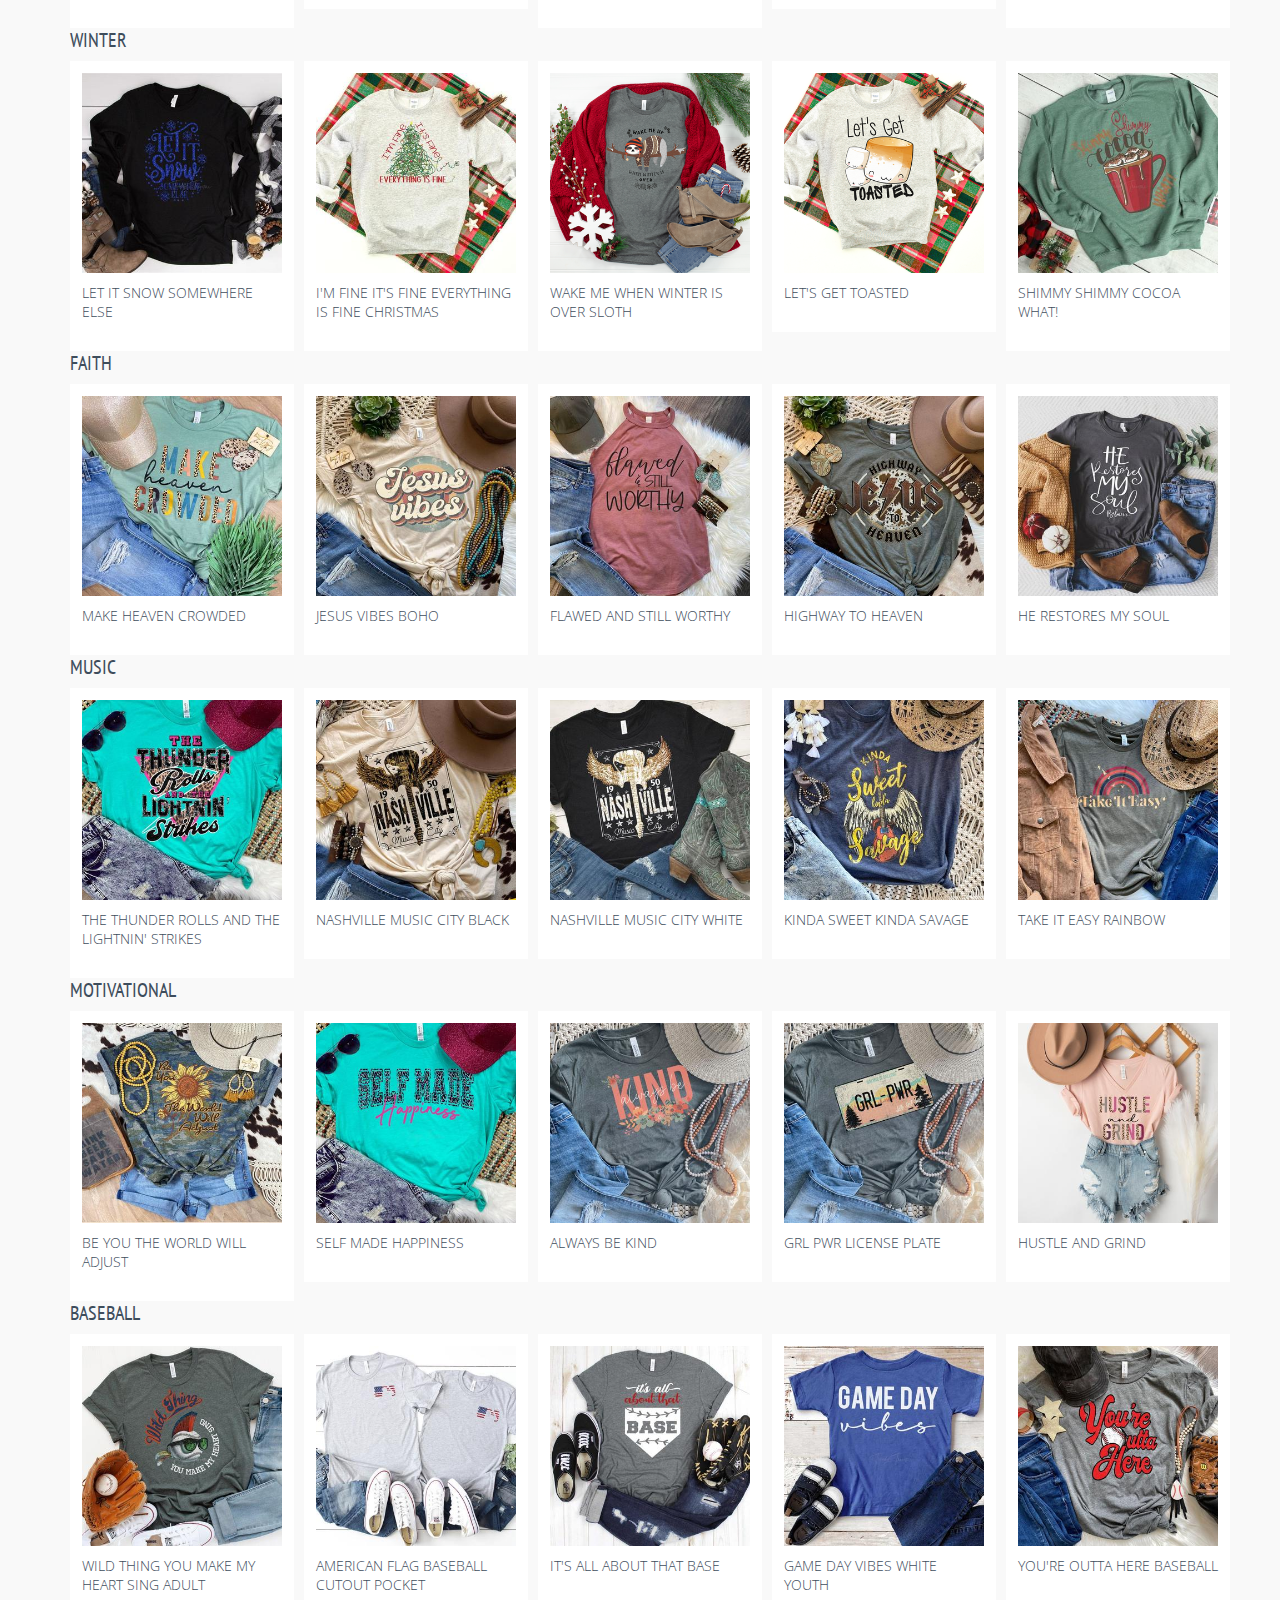
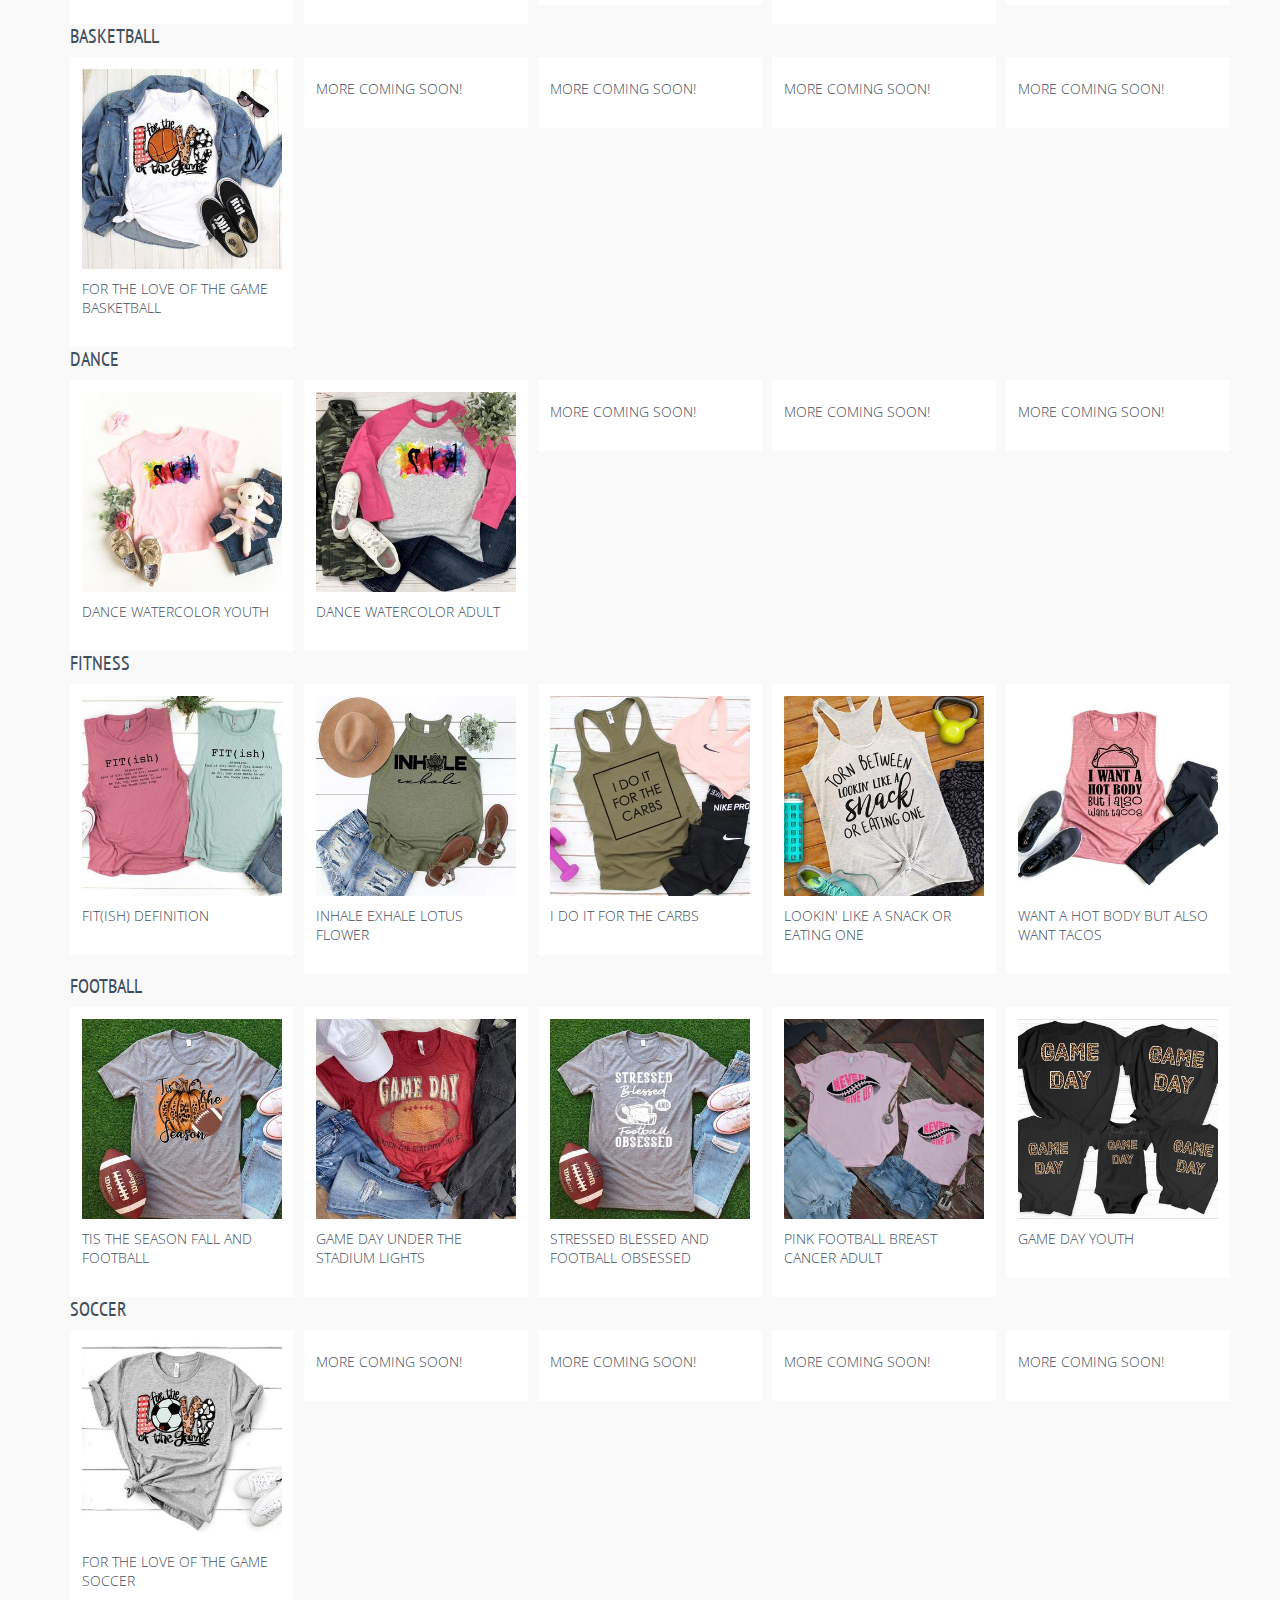
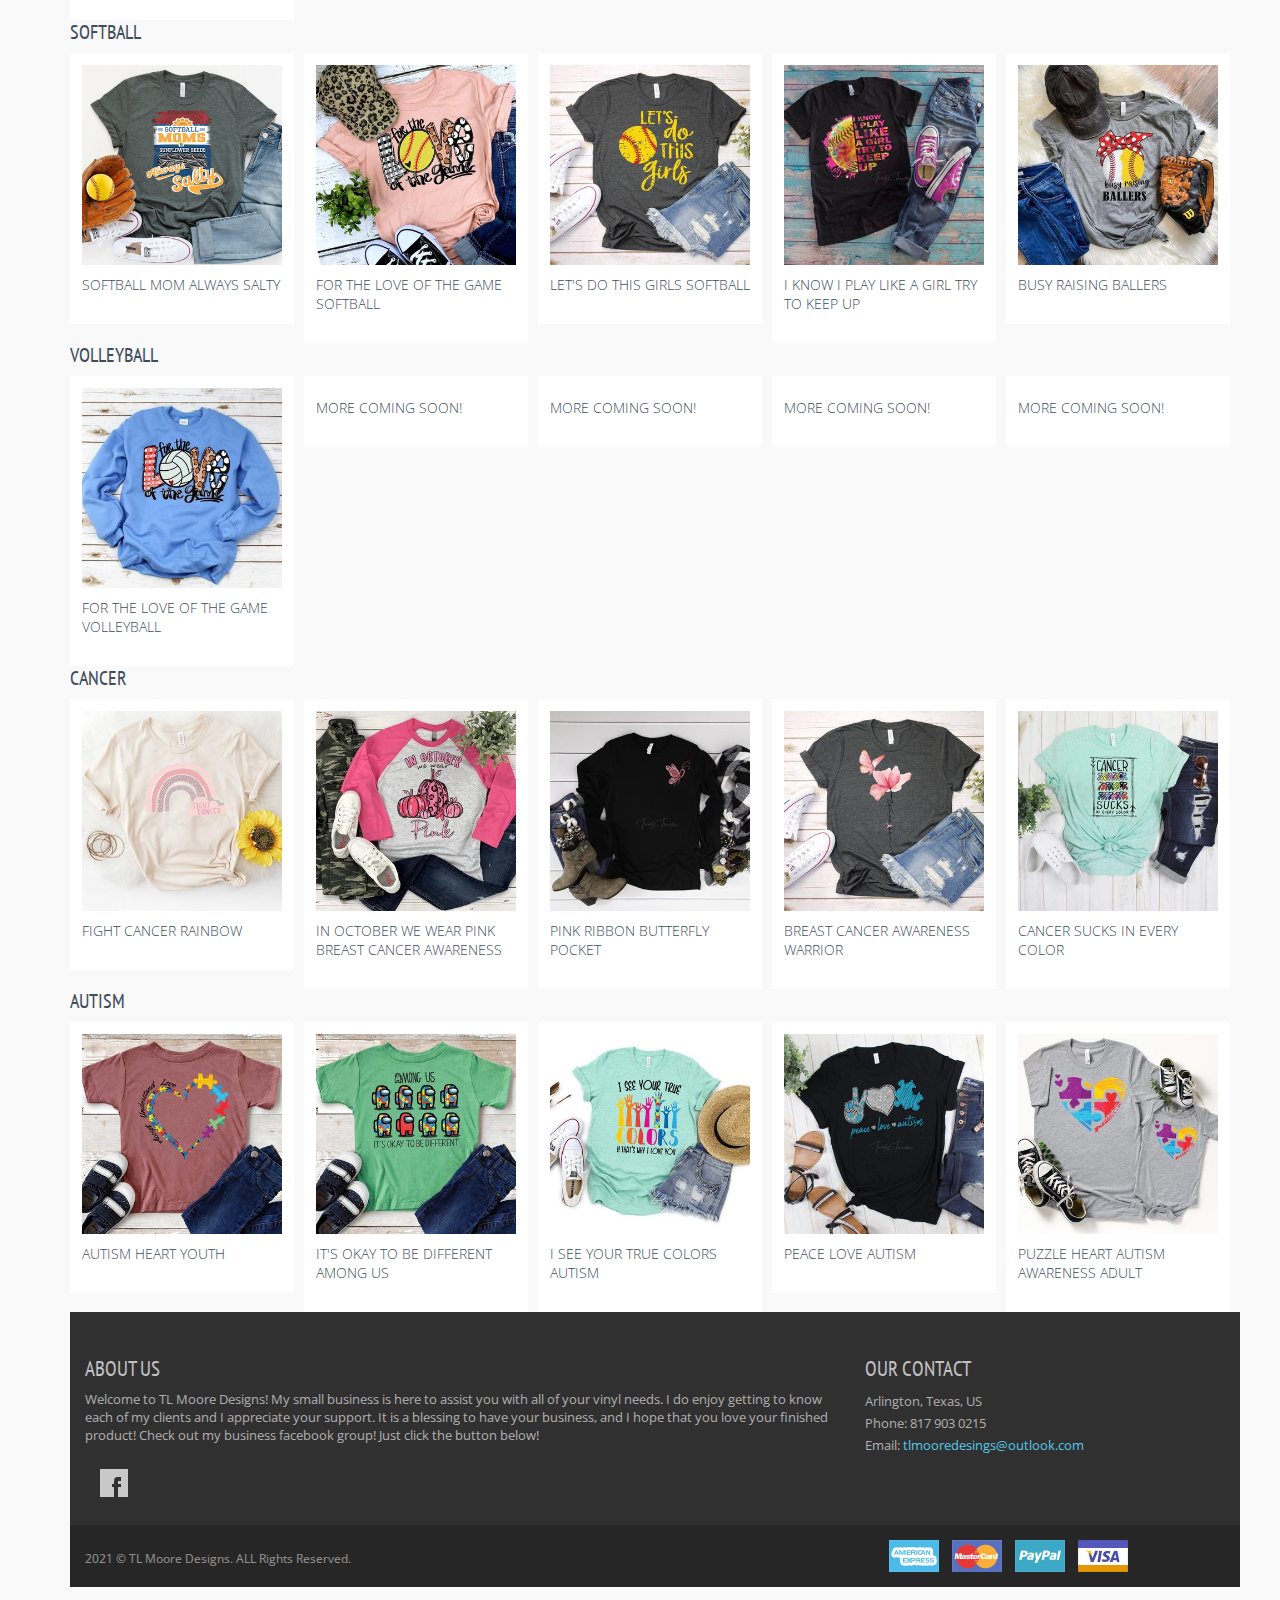
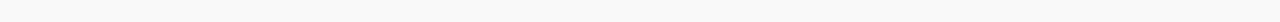
==== commit 074bdb3f: "row margin update" ====
--- a/index.html
+++ b/index.html
@@ -8,7 +8,7 @@
 Contact: support@keenthemes.com
 Follow: www.twitter.com/keenthemes
 Like: www.facebook.com/keenthemes
-Purchase Premium Metronic Admin Theme: http://themeforest.net/item/metronic-responsive-admin-dashboard-template/4021469?ref=keenthemes
+Purchase Premium Metronic Admin Theme: http://themeforest.net/item/metronic-responsive-admin-dashboard-template/021469?ref=keenthemes
 -->
 <!--[if IE 8]> <html lang="en" class="ie8 no-js"> <![endif]-->
 <!--[if IE 9]> <html lang="en" class="ie9 no-js"> <![endif]-->
@@ -34,7 +34,7 @@
   <link rel="shortcut icon" href="favicon.ico">
 
   <!-- Fonts START -->
-  <link href="http://fonts.googleapis.com/css?family=Open+Sans:300,400,600,700|PT+Sans+Narrow|Source+Sans+Pro:200,300,400,600,700,900&amp;subset=all" rel="stylesheet" type="text/css">
+  <link href="http://fonts.googleapis.com/css?family=Open+Sans:300,400,600,700|PT+Sans+Narrow|Source+Sans+Pro:200,300,00,600,700,900&amp;subset=all" rel="stylesheet" type="text/css">
   <link href="http://fonts.googleapis.com/css?family=Source+Sans+Pro:200,300,400,600,700,900&amp;subset=all" rel="stylesheet" type="text/css"><!--- fonts for slider on the index page -->  
   <!-- Fonts END -->
 
@@ -192,7 +192,7 @@
     <div class="main">
       <div class="container">
         <!-- BEGIN SALE PRODUCT & NEW ARRIVALS -->
-        <div class="row margin-bottom-40">
+        <div class="row margin-bottom-0">
           <!-- BEGIN SALE PRODUCT -->
           <div class="col-md-12 sale-product"></div>
             <h2 id="new-years-link">New Years</h2>
@@ -258,7 +258,7 @@
     <div class="main">
       <div class="container">
         <!-- BEGIN SALE PRODUCT & NEW ARRIVALS -->
-        <div class="row margin-bottom-40">
+        <div class="row margin-bottom-0">
           <!-- BEGIN SALE PRODUCT -->
           <div class="col-md-12 sale-product">
             <h2 id="valentines-day-link">Valentine's Day</h2>
@@ -324,7 +324,7 @@
         <div class="main">
           <div class="container">
             <!-- BEGIN SALE PRODUCT & NEW ARRIVALS -->
-            <div class="row margin-bottom-40">
+            <div class="row margin-bottom-0">
               <!-- BEGIN SALE PRODUCT -->
               <div class="col-md-12 sale-product"></div>
                 <h2 id="st-patricks-day-link">St. Patrick's Day</h2>
@@ -391,7 +391,7 @@
             <div class="main">
               <div class="container">
                 <!-- BEGIN SALE PRODUCT & NEW ARRIVALS -->
-                <div class="row margin-bottom-40">
+                <div class="row margin-bottom-0">
                   <!-- BEGIN SALE PRODUCT -->
                   <div class="col-md-12 sale-product"></div>
                     <h2 id="easter-link">Easter</h2>
@@ -458,7 +458,7 @@
                 <div class="main">
                   <div class="container">
                     <!-- BEGIN SALE PRODUCT & NEW ARRIVALS -->
-                    <div class="row margin-bottom-40">
+                    <div class="row margin-bottom-0">
                       <!-- BEGIN SALE PRODUCT -->
                       <div class="col-md-12 sale-product"></div>
                         <h2 id="spring-link">Spring</h2>
@@ -525,7 +525,7 @@
                     <div class="main">
                       <div class="container">
                         <!-- BEGIN SALE PRODUCT & NEW ARRIVALS -->
-                        <div class="row margin-bottom-40">
+                        <div class="row margin-bottom-0">
                           <!-- BEGIN SALE PRODUCT -->
                           <div class="col-md-12 sale-product"></div>
                             <h2 id="mothers-day-link">Mother's Day</h2>
@@ -592,7 +592,7 @@
                         <div class="main">
                           <div class="container">
                             <!-- BEGIN SALE PRODUCT & NEW ARRIVALS -->
-                            <div class="row margin-bottom-40">
+                            <div class="row margin-bottom-0">
                               <!-- BEGIN SALE PRODUCT -->
                               <div class="col-md-12 sale-product"></div>
                                 <h2 id="fathers-day-link">Fathers's Day</h2>
@@ -659,7 +659,7 @@
                             <div class="main">
                               <div class="container">
                                 <!-- BEGIN SALE PRODUCT & NEW ARRIVALS -->
-                                <div class="row margin-bottom-40">
+                                <div class="row margin-bottom-0">
                                   <!-- BEGIN SALE PRODUCT -->
                                   <div class="col-md-12 sale-product"></div>
                                     <h2 id="independence-day-link">Independence Day</h2>
@@ -726,7 +726,7 @@
                                 <div class="main">
                                   <div class="container">
                                     <!-- BEGIN SALE PRODUCT & NEW ARRIVALS -->
-                                    <div class="row margin-bottom-40">
+                                    <div class="row margin-bottom-0">
                                       <!-- BEGIN SALE PRODUCT -->
                                       <div class="col-md-12 sale-product"></div>
                                         <h2 id="summer-link">Summer</h2>
@@ -792,7 +792,7 @@
                                             <div class="main">
                                               <div class="container">
                                                 <!-- BEGIN SALE PRODUCT & NEW ARRIVALS -->
-                                                <div class="row margin-bottom-40">
+                                                <div class="row margin-bottom-0">
                                                   <!-- BEGIN SALE PRODUCT -->
                                                   <div class="col-md-12 sale-product"></div>
                                                     <h2 id="halloween-link">Halloween</h2>
@@ -859,7 +859,7 @@
                                                 <div class="main">
                                                   <div class="container">
                                                     <!-- BEGIN SALE PRODUCT & NEW ARRIVALS -->
-                                                    <div class="row margin-bottom-40">
+                                                    <div class="row margin-bottom-0">
                                                       <!-- BEGIN SALE PRODUCT -->
                                                       <div class="col-md-12 sale-product"></div>
                                                         <h2 id="fall-link">Fall</h2>
@@ -926,7 +926,7 @@
                                                     <div class="main">
                                                       <div class="container">
                                                         <!-- BEGIN SALE PRODUCT & NEW ARRIVALS -->
-                                                        <div class="row margin-bottom-40">
+                                                        <div class="row margin-bottom-0">
                                                           <!-- BEGIN SALE PRODUCT -->
                                                           <div class="col-md-12 sale-product"></div>
                                                             <h2 id="thanksgiving-link">Thanksgiving</h2>
@@ -993,7 +993,7 @@
                                                         <div class="main">
                                                           <div class="container">
                                                             <!-- BEGIN SALE PRODUCT & NEW ARRIVALS -->
-                                                            <div class="row margin-bottom-40">
+                                                            <div class="row margin-bottom-0">
                                                               <!-- BEGIN SALE PRODUCT -->
                                                               <div class="col-md-12 sale-product"></div>
                                                                 <h2 id="christmas-link">Christmas</h2>
@@ -1060,7 +1060,7 @@
                                                             <div class="main">
                                                               <div class="container">
                                                                 <!-- BEGIN SALE PRODUCT & NEW ARRIVALS -->
-                                                                <div class="row margin-bottom-40">
+                                                                <div class="row margin-bottom-0">
                                                                   <!-- BEGIN SALE PRODUCT -->
                                                                   <div class="col-md-12 sale-product"></div>
                                                                     <h2 id="winter-link">Winter</h2>
@@ -1127,7 +1127,7 @@
                                                                 <div class="main">
                                                                   <div class="container">
                                                                     <!-- BEGIN SALE PRODUCT & NEW ARRIVALS -->
-                                                                    <div class="row margin-bottom-40">
+                                                                    <div class="row margin-bottom-0">
                                                                       <!-- BEGIN SALE PRODUCT -->
                                                                       <div class="col-md-12 sale-product"></div>
                                                                         <h2 id="faith-link">Faith</h2>
@@ -1194,7 +1194,7 @@
                                                                     <div class="main">
                                                                       <div class="container">
                                                                         <!-- BEGIN SALE PRODUCT & NEW ARRIVALS -->
-                                                                        <div class="row margin-bottom-40">
+                                                                        <div class="row margin-bottom-0">
                                                                           <!-- BEGIN SALE PRODUCT -->
                                                                           <div class="col-md-12 sale-product"></div>
                                                                             <h2 id="music-link">Music</h2>
@@ -1261,7 +1261,7 @@
                                                                         <div class="main">
                                                                           <div class="container">
                                                                             <!-- BEGIN SALE PRODUCT & NEW ARRIVALS -->
-                                                                            <div class="row margin-bottom-40">
+                                                                            <div class="row margin-bottom-0">
                                                                               <!-- BEGIN SALE PRODUCT -->
                                                                               <div class="col-md-12 sale-product"></div>
                                                                                 <h2 id="motivational-link">Motivational</h2>
@@ -1328,7 +1328,7 @@
                                                                             <div class="main">
                                                                               <div class="container">
                                                                                 <!-- BEGIN SALE PRODUCT & NEW ARRIVALS -->
-                                                                                <div class="row margin-bottom-40">
+                                                                                <div class="row margin-bottom-0">
                                                                                   <!-- BEGIN SALE PRODUCT -->
                                                                                   <div class="col-md-12 sale-product"></div>
                                                                                     <h2 id="baseball-link">Baseball</h2>
@@ -1395,7 +1395,7 @@
                                                                                 <div class="main">
                                                                                   <div class="container">
                                                                                     <!-- BEGIN SALE PRODUCT & NEW ARRIVALS -->
-                                                                                    <div class="row margin-bottom-40">
+                                                                                    <div class="row margin-bottom-0">
                                                                                       <!-- BEGIN SALE PRODUCT -->
                                                                                       <div class="col-md-12 sale-product"></div>
                                                                                         <h2 id="basketball-link">Basketball</h2>
@@ -1462,7 +1462,7 @@
                                                                                     <div class="main">
                                                                                       <div class="container">
                                                                                         <!-- BEGIN SALE PRODUCT & NEW ARRIVALS -->
-                                                                                        <div class="row margin-bottom-40">
+                                                                                        <div class="row margin-bottom-0">
                                                                                           <!-- BEGIN SALE PRODUCT -->
                                                                                           <div class="col-md-12 sale-product"></div>
                                                                                             <h2 id="dance-link">Dance</h2>
@@ -1529,7 +1529,7 @@
                                                                                         <div class="main">
                                                                                           <div class="container">
                                                                                             <!-- BEGIN SALE PRODUCT & NEW ARRIVALS -->
-                                                                                            <div class="row margin-bottom-40">
+                                                                                            <div class="row margin-bottom-0">
                                                                                               <!-- BEGIN SALE PRODUCT -->
                                                                                               <div class="col-md-12 sale-product"></div>
                                                                                                 <h2 id="fitness-link">Fitness</h2>
@@ -1596,7 +1596,7 @@
                                                                                             <div class="main">
                                                                                               <div class="container">
                                                                                                 <!-- BEGIN SALE PRODUCT & NEW ARRIVALS -->
-                                                                                                <div class="row margin-bottom-40">
+                                                                                                <div class="row margin-bottom-0">
                                                                                                   <!-- BEGIN SALE PRODUCT -->
                                                                                                   <div class="col-md-12 sale-product"></div>
                                                                                                     <h2 id="football-link">Football</h2>
@@ -1663,7 +1663,7 @@
                                                                                                 <div class="main">
                                                                                                   <div class="container">
                                                                                                     <!-- BEGIN SALE PRODUCT & NEW ARRIVALS -->
-                                                                                                    <div class="row margin-bottom-40">
+                                                                                                    <div class="row margin-bottom-0">
                                                                                                       <!-- BEGIN SALE PRODUCT -->
                                                                                                       <div class="col-md-12 sale-product"></div>
                                                                                                         <h2 id="soccer-link">Soccer</h2>
@@ -1730,7 +1730,7 @@
                                                                                                     <div class="main">
                                                                                                       <div class="container">
                                                                                                         <!-- BEGIN SALE PRODUCT & NEW ARRIVALS -->
-                                                                                                        <div class="row margin-bottom-40">
+                                                                                                        <div class="row margin-bottom-0">
                                                                                                           <!-- BEGIN SALE PRODUCT -->
                                                                                                           <div class="col-md-12 sale-product"></div>
                                                                                                             <h2 id="softball-link">Softball</h2>
@@ -1797,7 +1797,7 @@
                                                                                                         <div class="main">
                                                                                                           <div class="container">
                                                                                                             <!-- BEGIN SALE PRODUCT & NEW ARRIVALS -->
-                                                                                                            <div class="row margin-bottom-40">
+                                                                                                            <div class="row margin-bottom-0">
                                                                                                               <!-- BEGIN SALE PRODUCT -->
                                                                                                               <div class="col-md-12 sale-product"></div>
                                                                                                                 <h2 id="volleyball-link">Volleyball</h2>
@@ -1864,7 +1864,7 @@
                                                                                                             <div class="main">
                                                                                                               <div class="container">
                                                                                                                 <!-- BEGIN SALE PRODUCT & NEW ARRIVALS -->
-                                                                                                                <div class="row margin-bottom-40">
+                                                                                                                <div class="row margin-bottom-0">
                                                                                                                   <!-- BEGIN SALE PRODUCT -->
                                                                                                                   <div class="col-md-12 sale-product"></div>
                                                                                                                     <h2 id="cancer-link">Cancer</h2>
@@ -1931,7 +1931,7 @@
                                                                                                                 <div class="main">
                                                                                                                   <div class="container">
                                                                                                                     <!-- BEGIN SALE PRODUCT & NEW ARRIVALS -->
-                                                                                                                    <div class="row margin-bottom-40">
+                                                                                                                    <div class="row margin-bottom-0">
                                                                                                                       <!-- BEGIN SALE PRODUCT -->
                                                                                                                       <div class="col-md-12 sale-product"></div>
                                                                                                                         <h2 id="autism-link">Autism</h2>
@@ -2018,7 +2018,7 @@
           <!-- BEGIN BOTTOM CONTACTS -->
           <div class="col-md-4 col-sm-6 pre-footer-col">
             <h2>Our Contact</h2>
-            <address class="margin-bottom-40">
+            <address class="margin-bottom-0">
               Arlington, Texas, US<br>
               Phone: 817 903 0215<br>
               Email: <a href="mailto:info@metronic.com">tlmooredesings@outlook.com</a><br>
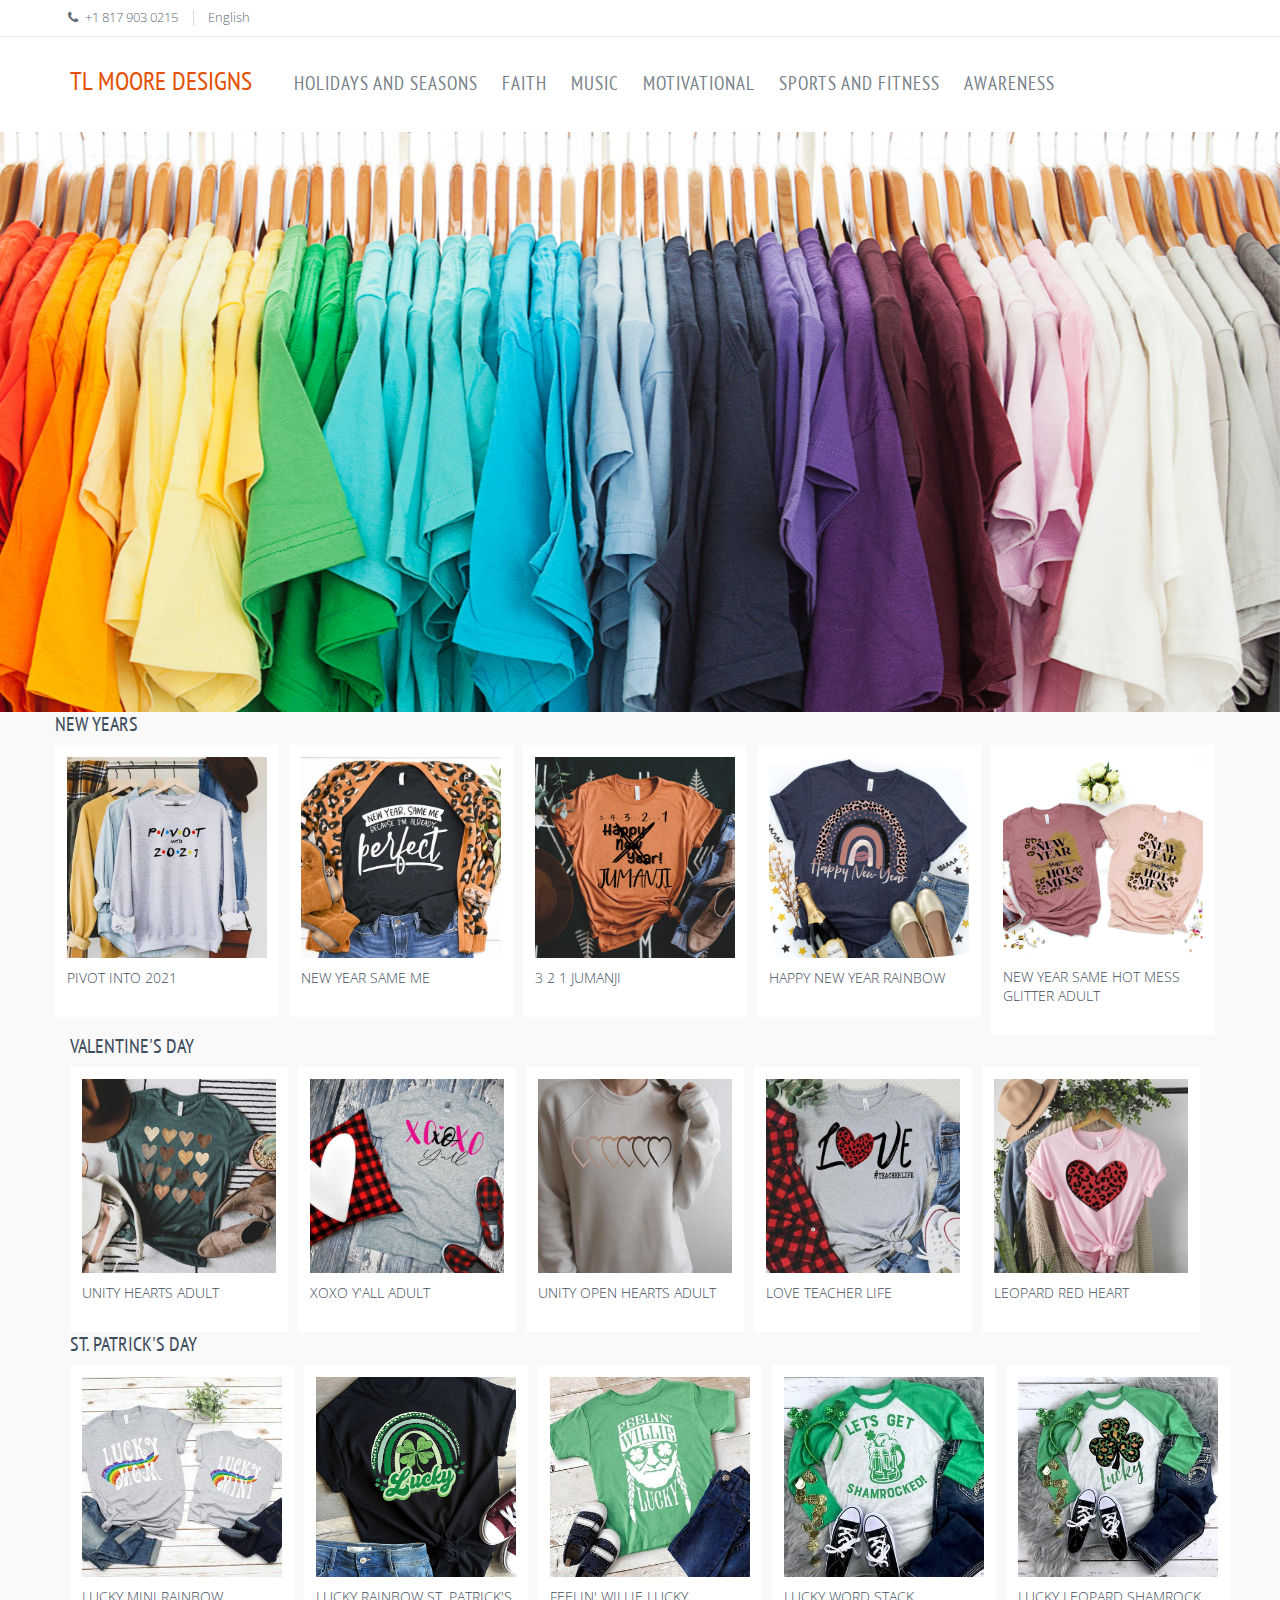
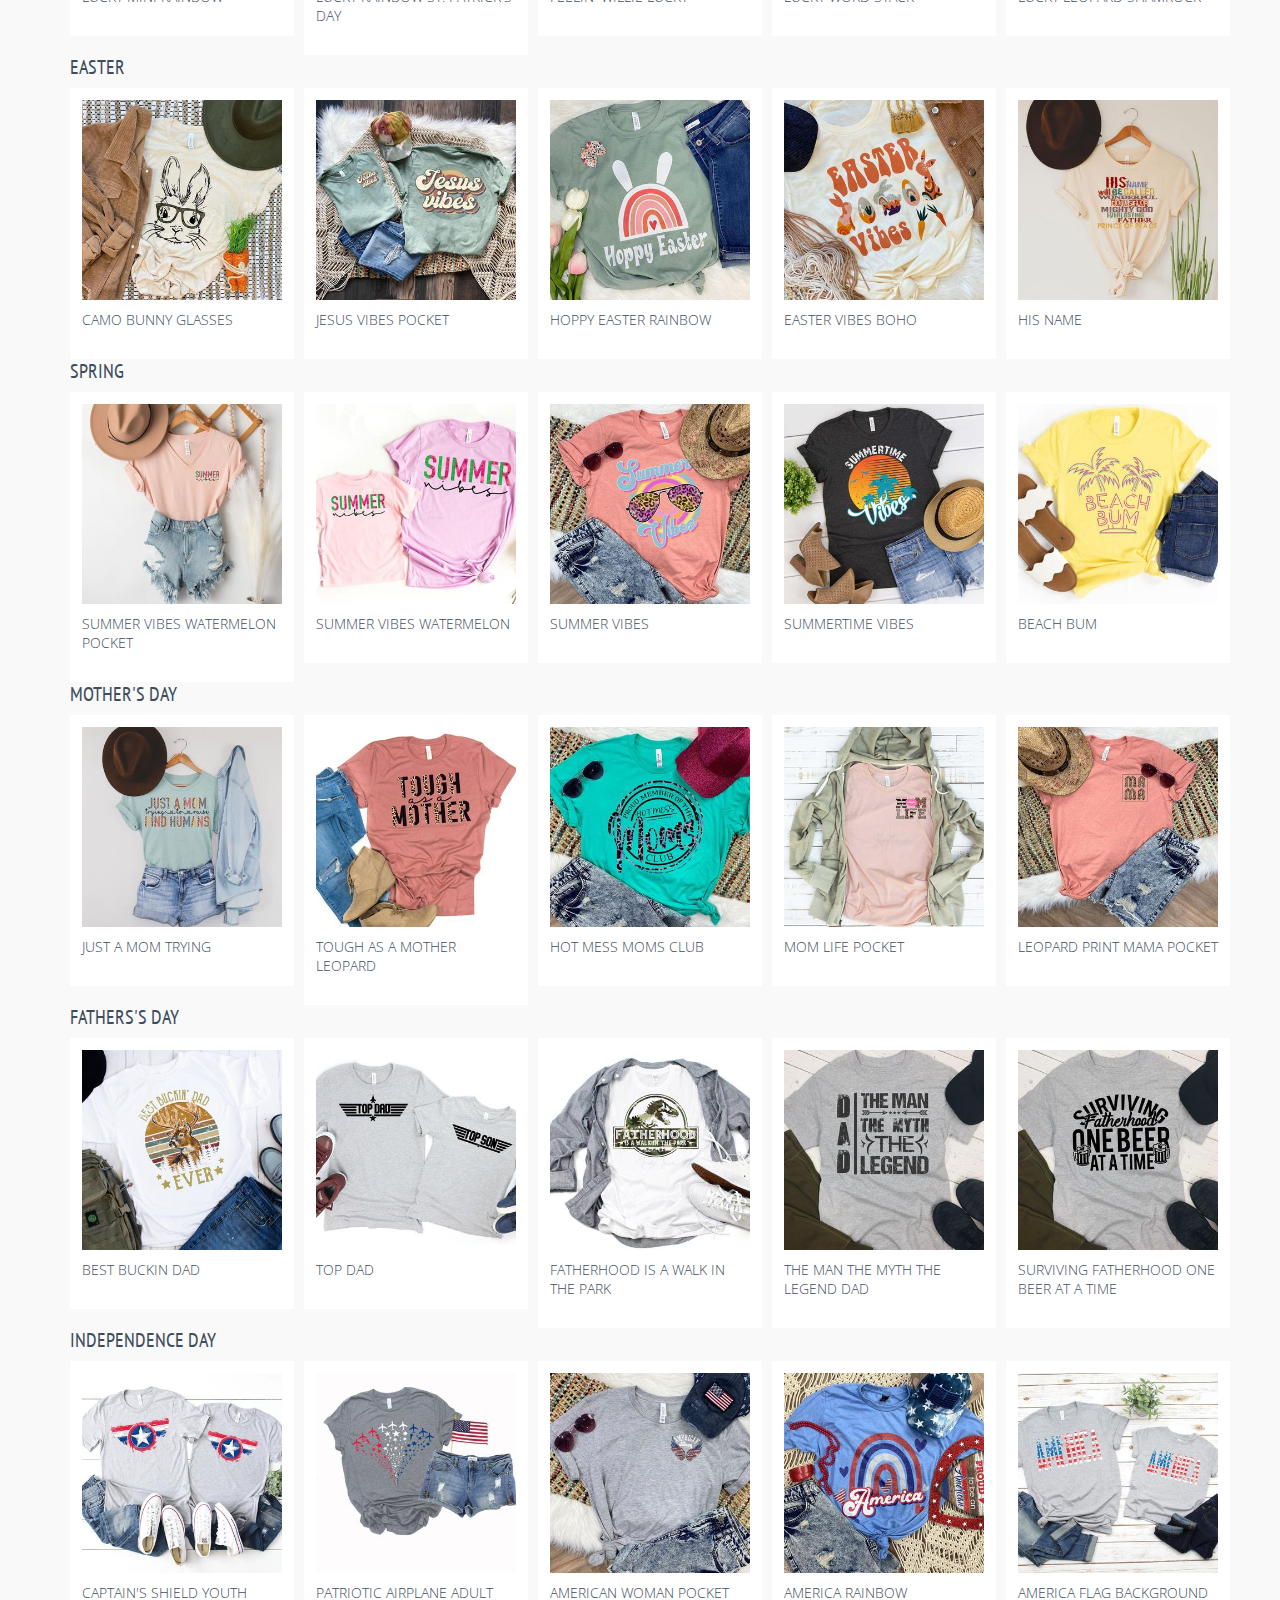
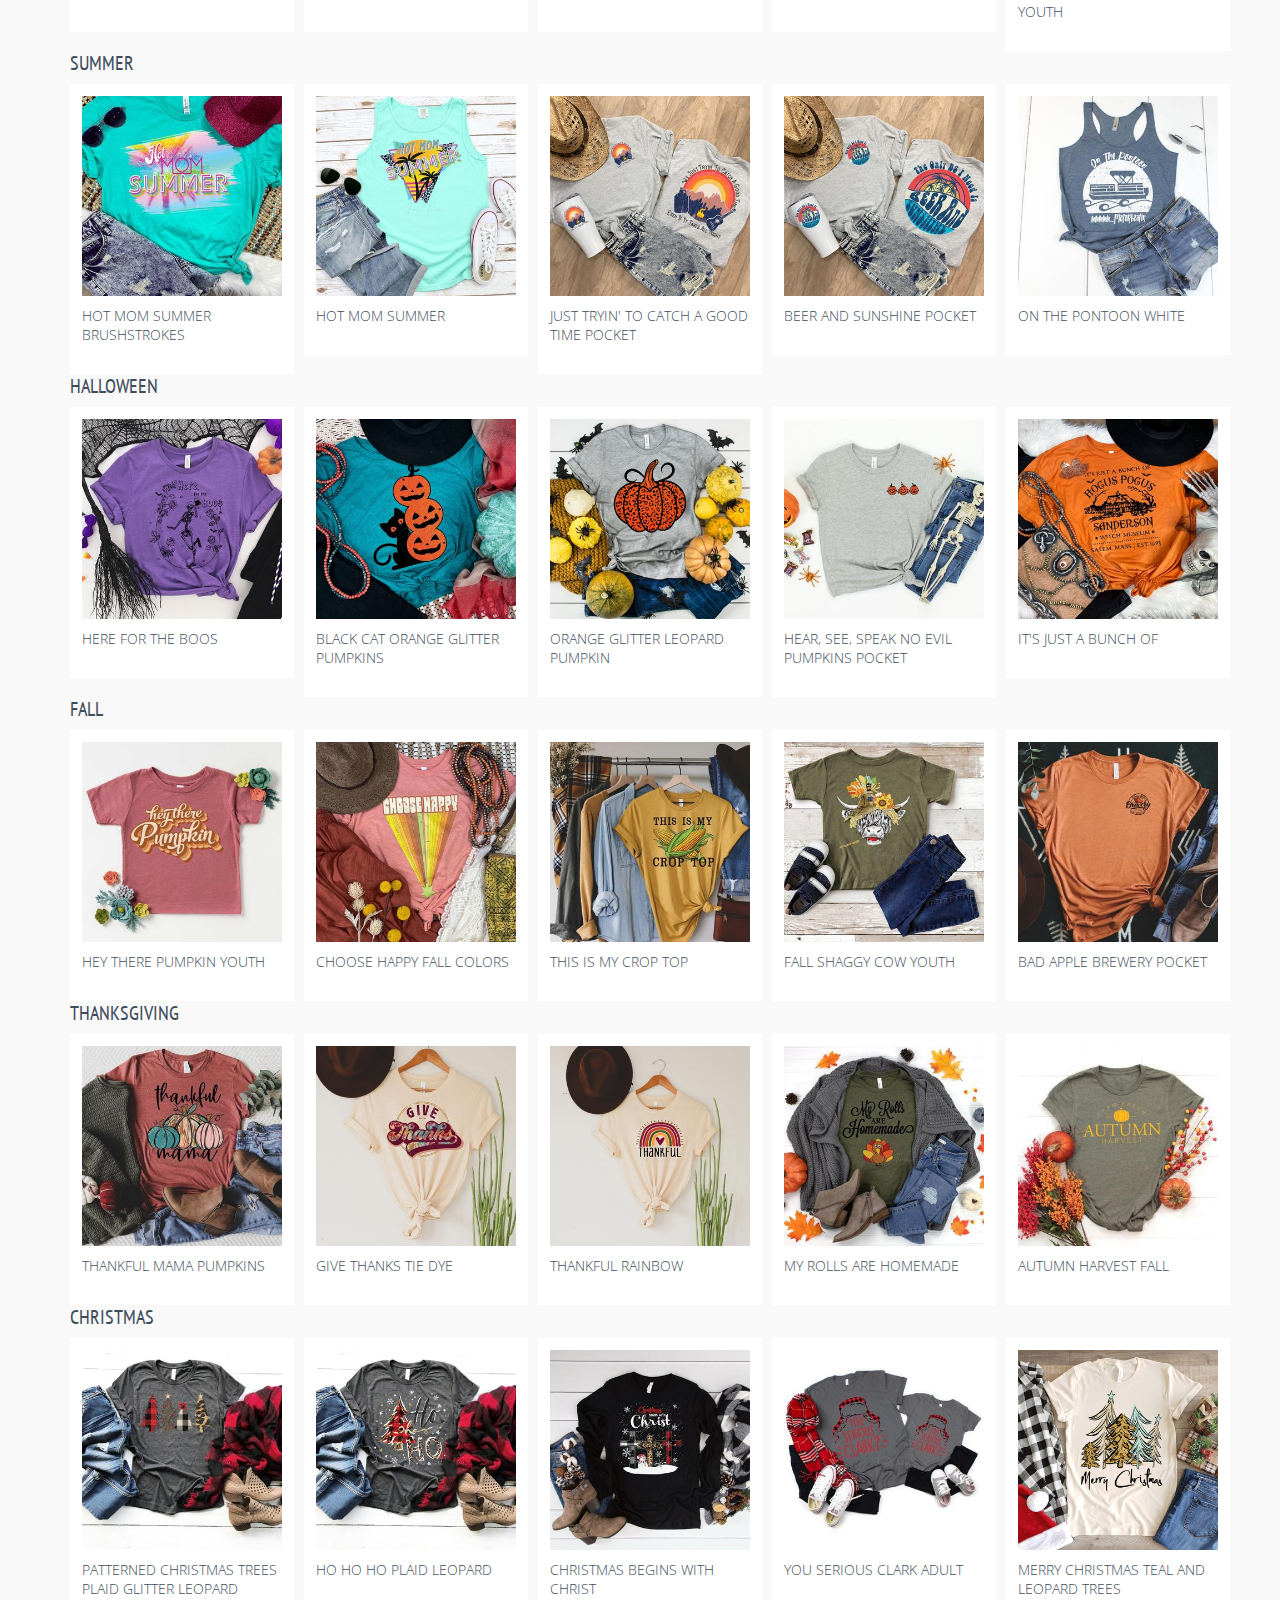
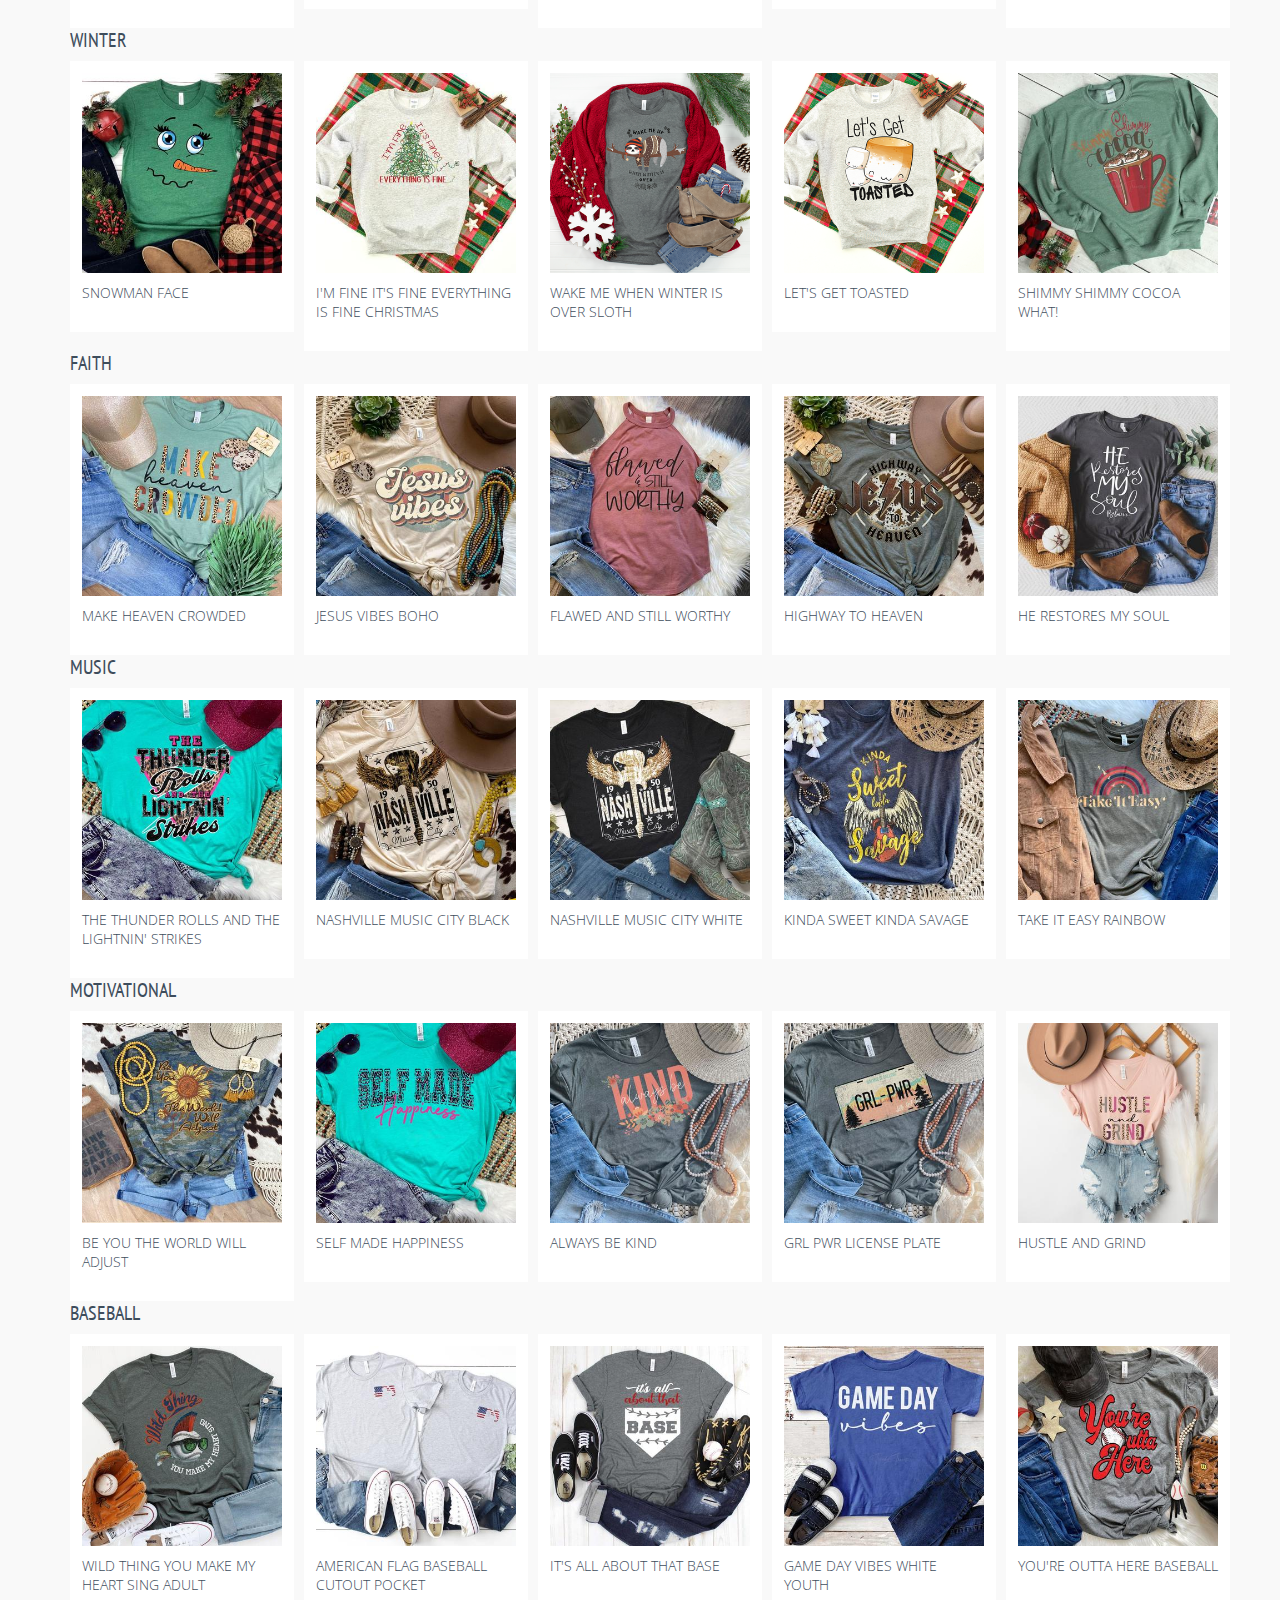
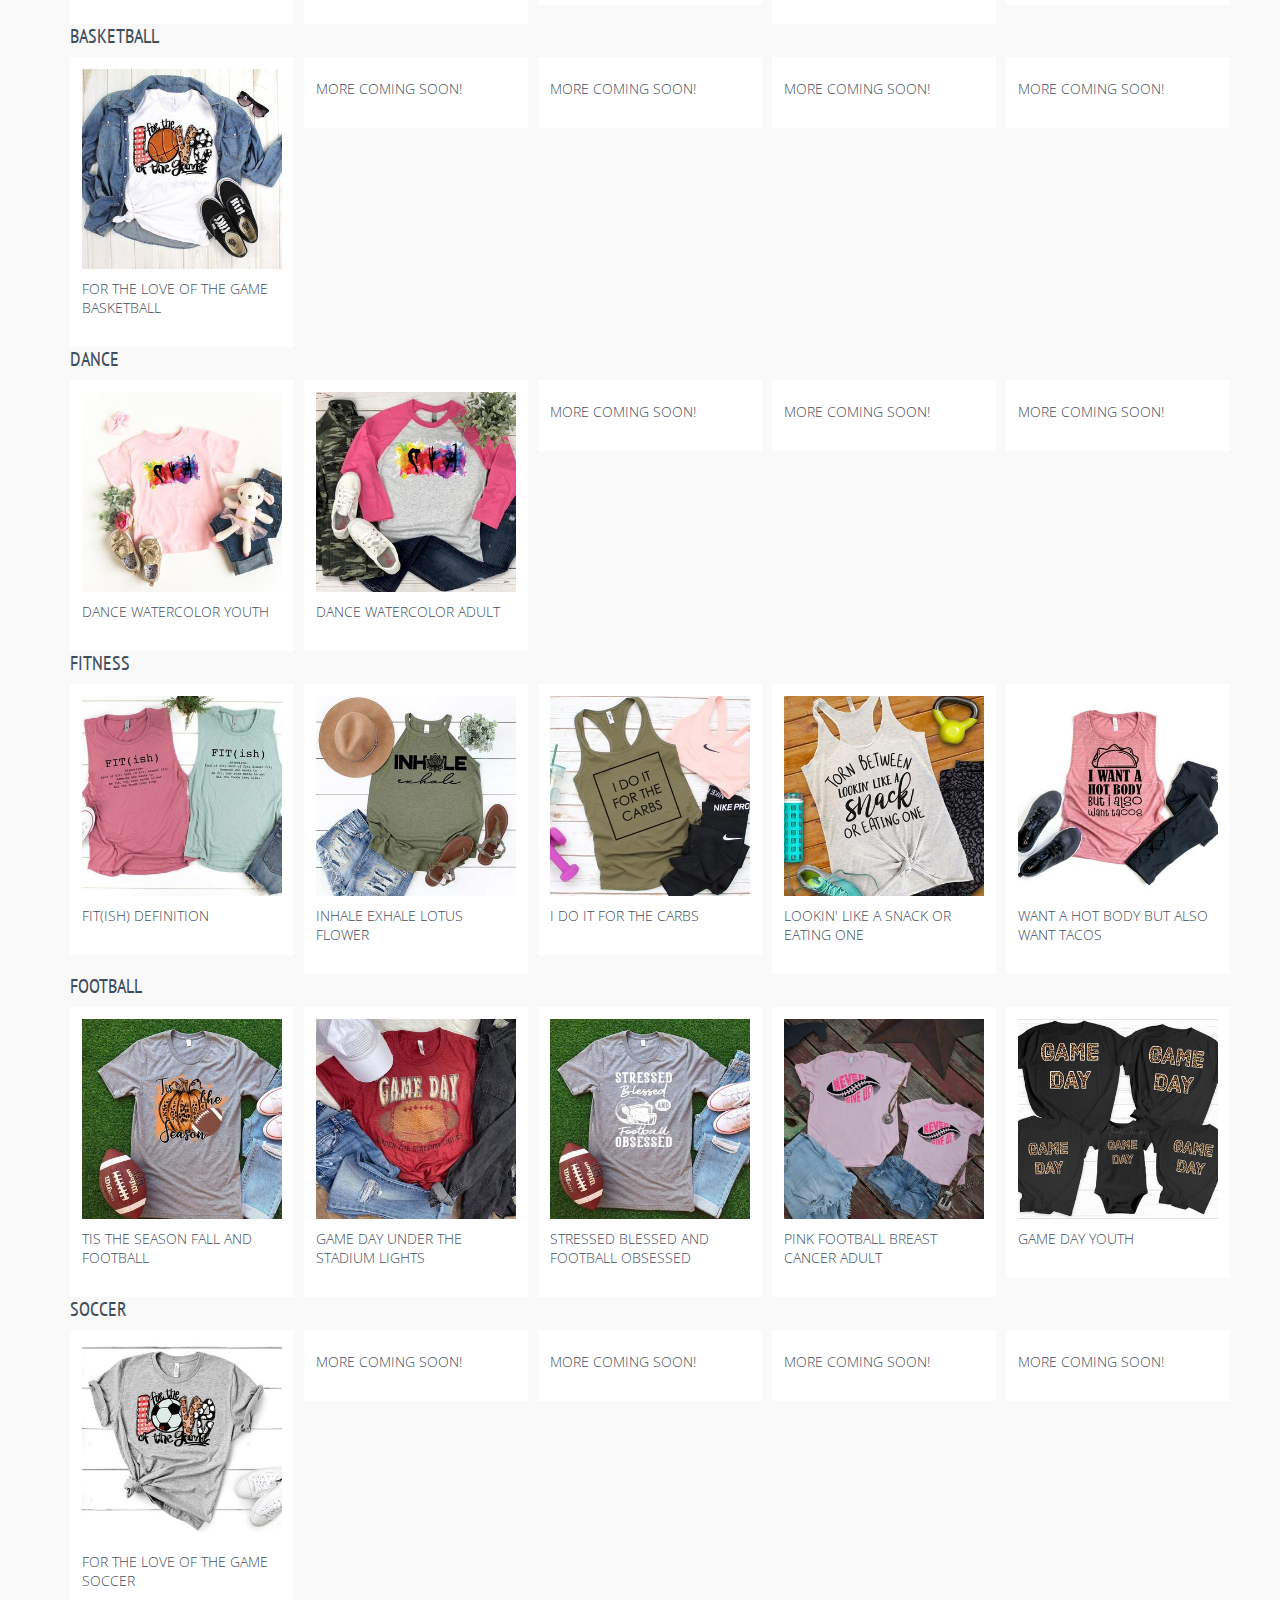
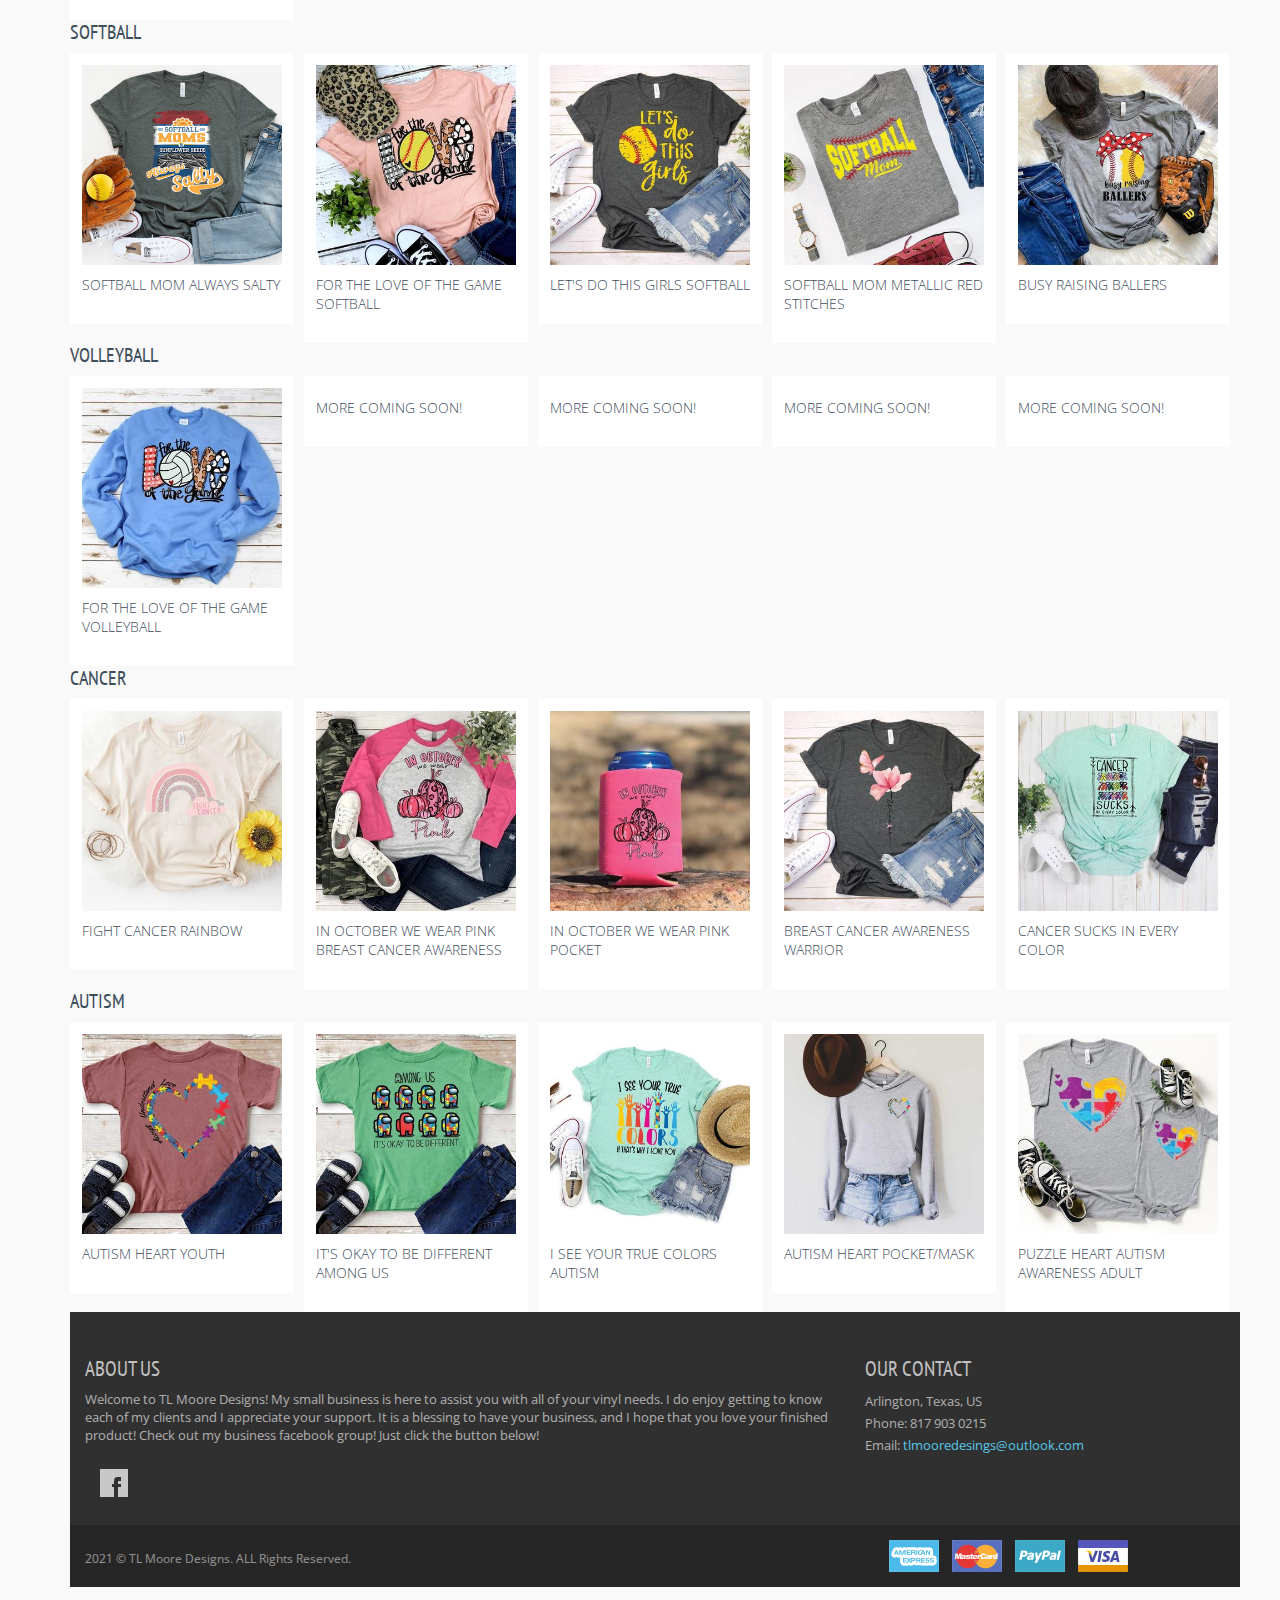
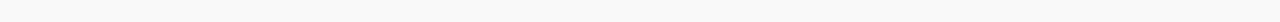
==== commit 0c07877a: "copyright pics fix" ====
--- a/index.html
+++ b/index.html
@@ -34,7 +34,7 @@
   <link rel="shortcut icon" href="favicon.ico">
 
   <!-- Fonts START -->
-  <link href="http://fonts.googleapis.com/css?family=Open+Sans:300,400,600,700|PT+Sans+Narrow|Source+Sans+Pro:200,300,00,600,700,900&amp;subset=all" rel="stylesheet" type="text/css">
+  <link href="http://fonts.googleapis.com/css?family=Open+Sans:300,400,600,700|PT+Sans+Narrow|Source+Sans+Pro:200,300,400,600,700,900&amp;subset=all" rel="stylesheet" type="text/css">
   <link href="http://fonts.googleapis.com/css?family=Source+Sans+Pro:200,300,400,600,700,900&amp;subset=all" rel="stylesheet" type="text/css"><!--- fonts for slider on the index page -->  
   <!-- Fonts END -->
 
@@ -605,7 +605,7 @@
                                           <a href="assets/pages/img/products/father1.jpeg" class="btn btn-default fancybox-button">Zoom</a>
                                         </div>
                                       </div>
-                                      <h3><a href="assets/pages/img/products/father1.jpeg">Daddy Husband Protector Hero</a></h3>
+                                      <h3><a href="assets/pages/img/products/father1.jpeg">Best Buckin Dad</a></h3>
                                     </div>
                                   </div>
                                   <div>
@@ -616,7 +616,7 @@
                                           <a href="assets/pages/img/products/father2.jpeg" class="btn btn-default fancybox-button">Zoom</a>
                                         </div>
                                       </div>
-                                      <h3><a href="assets/pages/img/products/father2.jpeg">FaThor </a></h3>
+                                      <h3><a href="assets/pages/img/products/father2.jpeg">Top Dad </a></h3>
                                     </div>
                                   </div>
                                   <div>
@@ -683,7 +683,7 @@
                                               <a href="assets/pages/img/products/independence2.jpeg" class="btn btn-default fancybox-button">Zoom</a>
                                             </div>
                                           </div>
-                                          <h3><a href="assets/pages/img/products/independence2.jpeg">Captain's Shield ADULT </a></h3>
+                                          <h3><a href="assets/pages/img/products/independence2.jpeg">Patriotic Airplane ADULT</a></h3>
                                         </div>
                                       </div>
                                       <div>
@@ -694,7 +694,7 @@
                                               <a href="assets/pages/img/products/independence3.jpeg" class="btn btn-default fancybox-button">Zoom</a>
                                             </div>
                                           </div>
-                                          <h3><a href="assets/pages/img/products/independence3.jpeg">American Woman</a></h3>
+                                          <h3><a href="assets/pages/img/products/independence3.jpeg">American Woman POCKET</a></h3>
                                         </div>
                                       </div>
                                       <div>
@@ -716,7 +716,7 @@
                                               <a href="assets/pages/img/products/independence5.jpeg" class="btn btn-default fancybox-button">Zoom</a>
                                             </div>
                                           </div>
-                                          <h3><a href="assets/pages/img/products/independence5.jpeg">America Flag Background POCKET</a></h3>
+                                          <h3><a href="assets/pages/img/products/independence5.jpeg">America Flag Background YOUTH</a></h3>
                                         </div>
                                       </div>
                                       
@@ -816,7 +816,7 @@
                                                               <a href="assets/pages/img/products/halloween2.jpeg" class="btn btn-default fancybox-button">Zoom</a>
                                                             </div>
                                                           </div>
-                                                          <h3><a href="assets/pages/img/products/halloween2.jpeg">Just A Phase Rose Gold</a></h3>
+                                                          <h3><a href="assets/pages/img/products/halloween2.jpeg">Black Cat Orange Glitter Pumpkins</a></h3>
                                                         </div>
                                                       </div>
                                                       <div>
@@ -911,12 +911,12 @@
                                                           <div>
                                                             <div class="product-item">
                                                               <div class="pi-img-wrapper">
-                                                                <img src="assets/pages/img/products/fall5.jpg" class="img-responsive" alt="">
+                                                                <img src="assets/pages/img/products/fall5.jpeg" class="img-responsive" alt="">
                                                                 <div>
-                                                                  <a href="assets/pages/img/products/fall5.jpg" class="btn btn-default fancybox-button">Zoom</a>
+                                                                  <a href="assets/pages/img/products/fall5.jpeg" class="btn btn-default fancybox-button">Zoom</a>
                                                                 </div>
                                                               </div>
-                                                              <h3><a href="assets/pages/img/products/fall5.jpg">Tie Dye Pumpkin POCKET</a></h3>
+                                                              <h3><a href="assets/pages/img/products/fall5.jpeg">Bad Apple Brewery POCKET</a></h3>
                                                             </div>
                                                           </div>
                                                           
@@ -1068,12 +1068,12 @@
                                                                       <div>
                                                                         <div class="product-item">
                                                                           <div class="pi-img-wrapper">
-                                                                            <img src="assets/pages/img/products/winter1.jpg" class="img-responsive" alt="">
+                                                                            <img src="assets/pages/img/products/winter1.jpeg" class="img-responsive" alt="">
                                                                             <div>
-                                                                              <a href="assets/pages/img/products/winter1.jpg" class="btn btn-default fancybox-button">Zoom</a>
+                                                                              <a href="assets/pages/img/products/winter1.jpeg" class="btn btn-default fancybox-button">Zoom</a>
                                                                             </div>
                                                                           </div>
-                                                                          <h3><a href="assets/pages/img/products/winter1.jpg">Let It Snow Somewhere Else</a></h3>
+                                                                          <h3><a href="assets/pages/img/products/winter1.jpeg">Snowman Face</a></h3>
                                                                         </div>
                                                                       </div>
                                                                       <div>
@@ -1771,12 +1771,12 @@
                                                                                                               <div>
                                                                                                                 <div class="product-item">
                                                                                                                   <div class="pi-img-wrapper">
-                                                                                                                    <img src="assets/pages/img/products/softball4.jpg" class="img-responsive" alt="">
+                                                                                                                    <img src="assets/pages/img/products/softball4.jpeg" class="img-responsive" alt="">
                                                                                                                     <div>
-                                                                                                                      <a href="assets/pages/img/products/softball4.jpg" class="btn btn-default fancybox-button">Zoom</a>
+                                                                                                                      <a href="assets/pages/img/products/softball4.jpeg" class="btn btn-default fancybox-button">Zoom</a>
                                                                                                                     </div>
                                                                                                                   </div>
-                                                                                                                  <h3><a href="assets/pages/img/products/softball4.jpg">I Know I Play Like A Girl Try To Keep Up</a></h3>
+                                                                                                                  <h3><a href="assets/pages/img/products/softball4.jpeg">Softball Mom Metallic Red Stitches</a></h3>
                                                                                                                 </div>
                                                                                                               </div>
                                                                                                               <div>
@@ -1894,12 +1894,12 @@
                                                                                                                       <div>
                                                                                                                         <div class="product-item">
                                                                                                                           <div class="pi-img-wrapper">
-                                                                                                                            <img src="assets/pages/img/products/cancer3.jpg" class="img-responsive" alt="">
+                                                                                                                            <img src="assets/pages/img/products/cancer3.jpeg" class="img-responsive" alt="">
                                                                                                                             <div>
-                                                                                                                              <a href="assets/pages/img/products/cancer3.jpg" class="btn btn-default fancybox-button">Zoom</a>
+                                                                                                                              <a href="assets/pages/img/products/cancer3.jpeg" class="btn btn-default fancybox-button">Zoom</a>
                                                                                                                             </div>
                                                                                                                           </div>
-                                                                                                                          <h3><a href="assets/pages/img/products/cancer3.jpg">Pink Ribbon Butterfly POCKET</a></h3>
+                                                                                                                          <h3><a href="assets/pages/img/products/cancer3.jpeg">In October We Wear Pink POCKET</a></h3>
                                                                                                                         </div>
                                                                                                                       </div>
                                                                                                                       <div>
@@ -1972,12 +1972,12 @@
                                                                                                                           <div>
                                                                                                                             <div class="product-item">
                                                                                                                               <div class="pi-img-wrapper">
-                                                                                                                                <img src="assets/pages/img/products/autism4.jpg" class="img-responsive" alt="">
+                                                                                                                                <img src="assets/pages/img/products/autism4.jpeg" class="img-responsive" alt="">
                                                                                                                                 <div>
-                                                                                                                                  <a href="assets/pages/img/products/autism4.jpg" class="btn btn-default fancybox-button">Zoom</a>
+                                                                                                                                  <a href="assets/pages/img/products/autism4.jpeg" class="btn btn-default fancybox-button">Zoom</a>
                                                                                                                                 </div>
                                                                                                                               </div>
-                                                                                                                              <h3><a href="assets/pages/img/products/autism4.jpg">Peace Love Autism</a></h3>
+                                                                                                                              <h3><a href="assets/pages/img/products/autism4.jpeg">Autism Heart POCKET/MASK</a></h3>
                                                                                                                             </div>
                                                                                                                           </div>
                                                                                                                           <div>
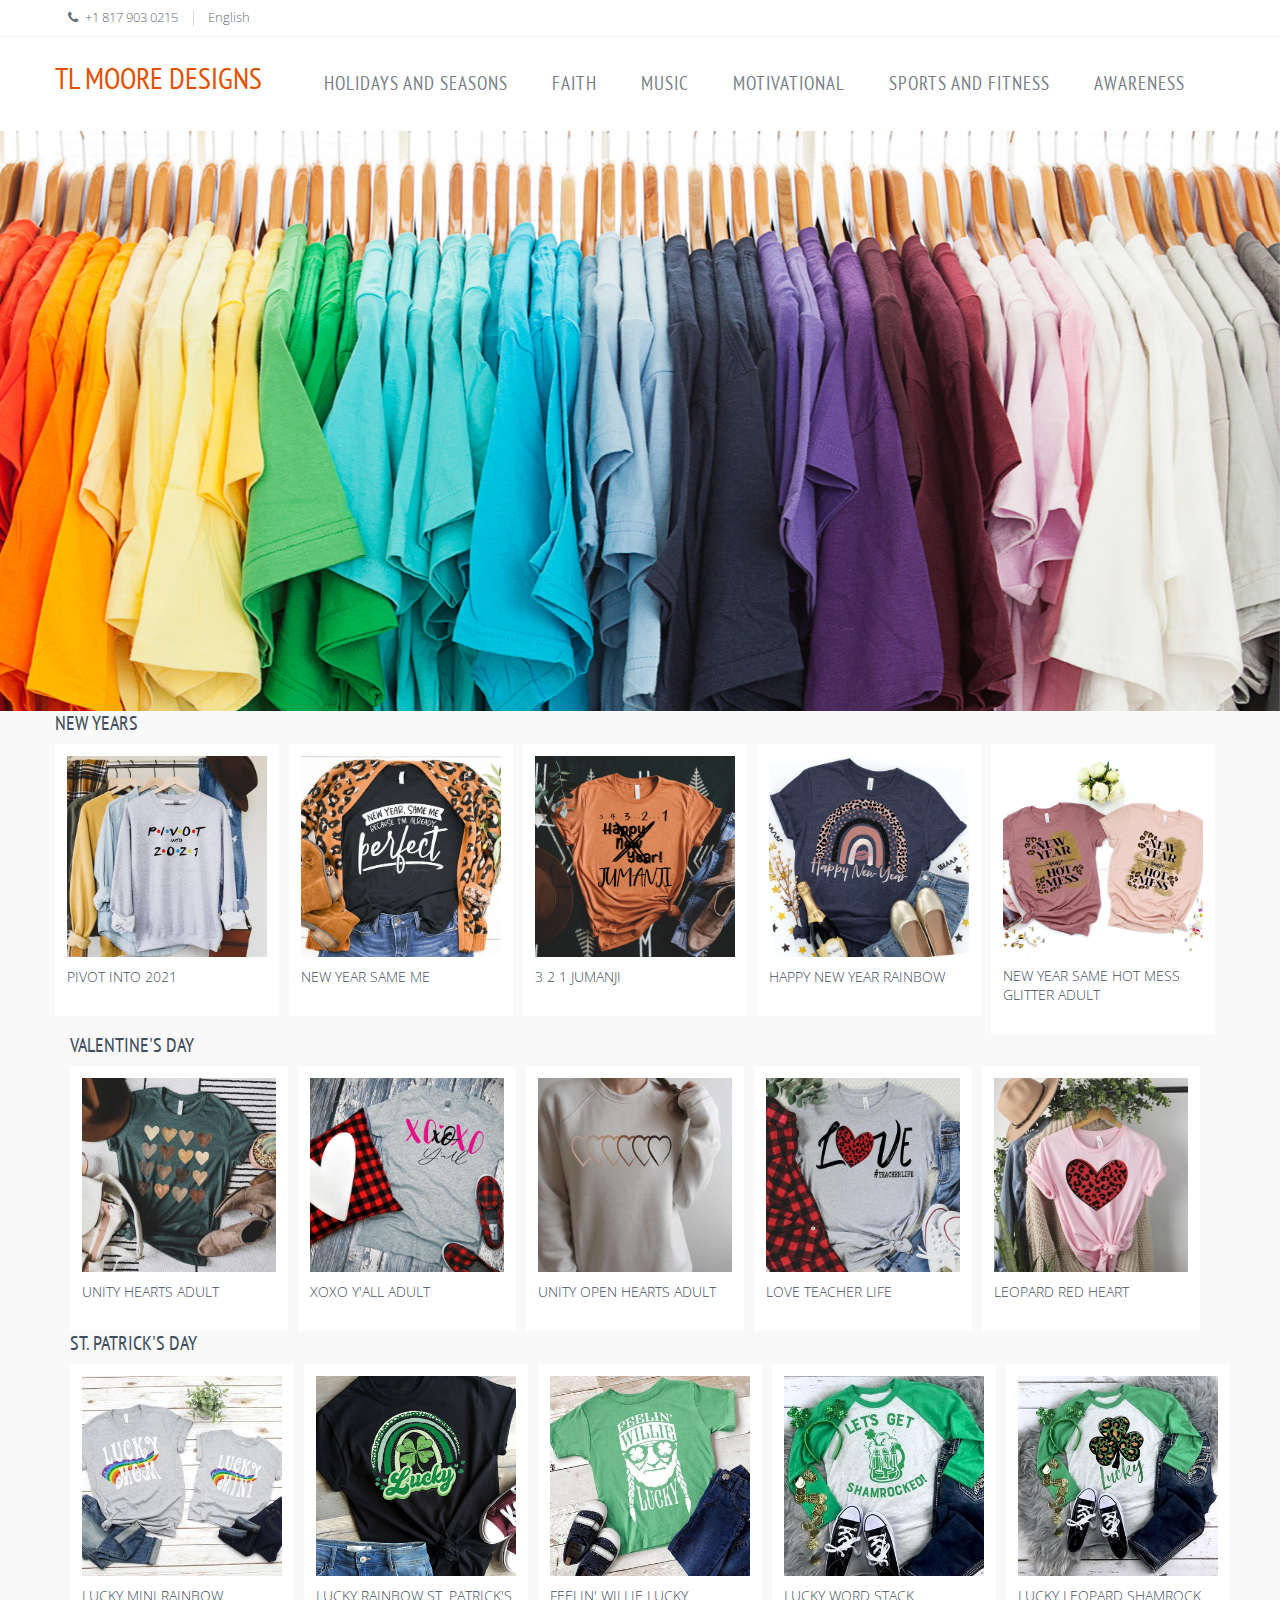
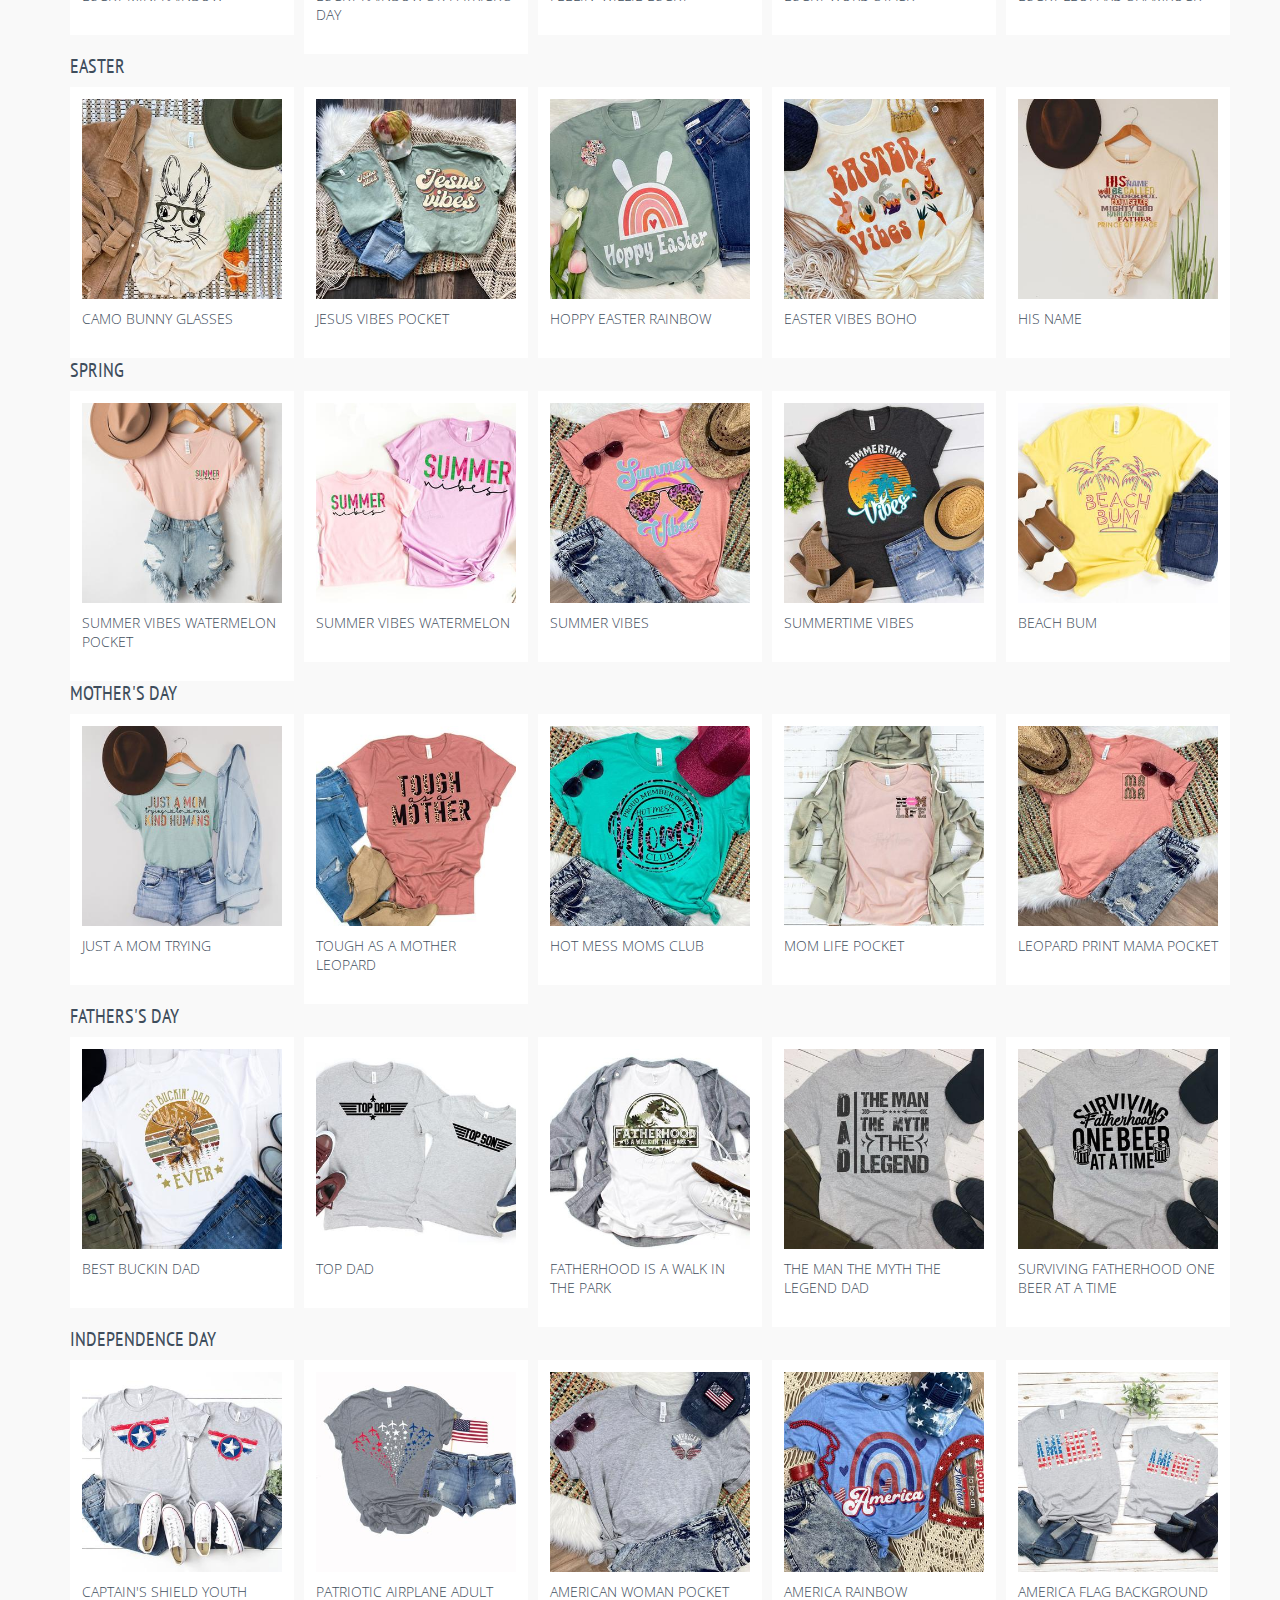
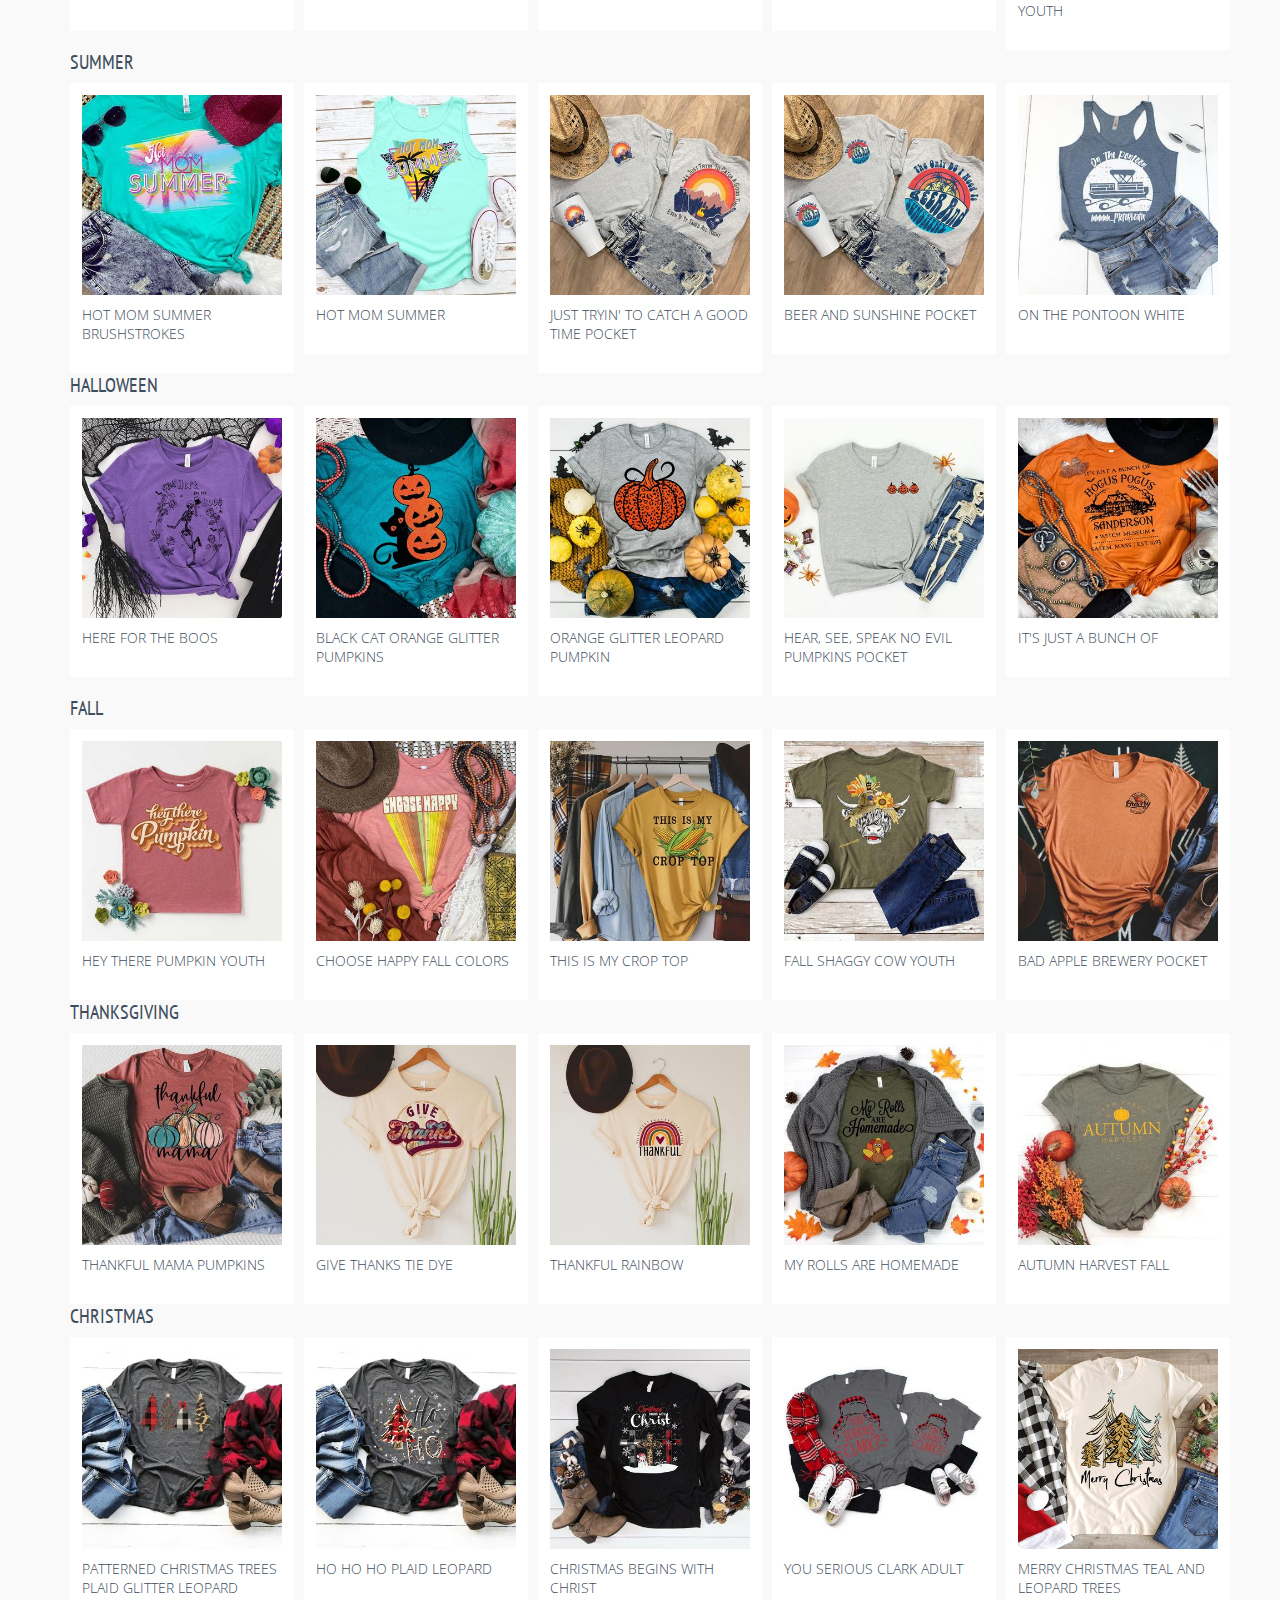
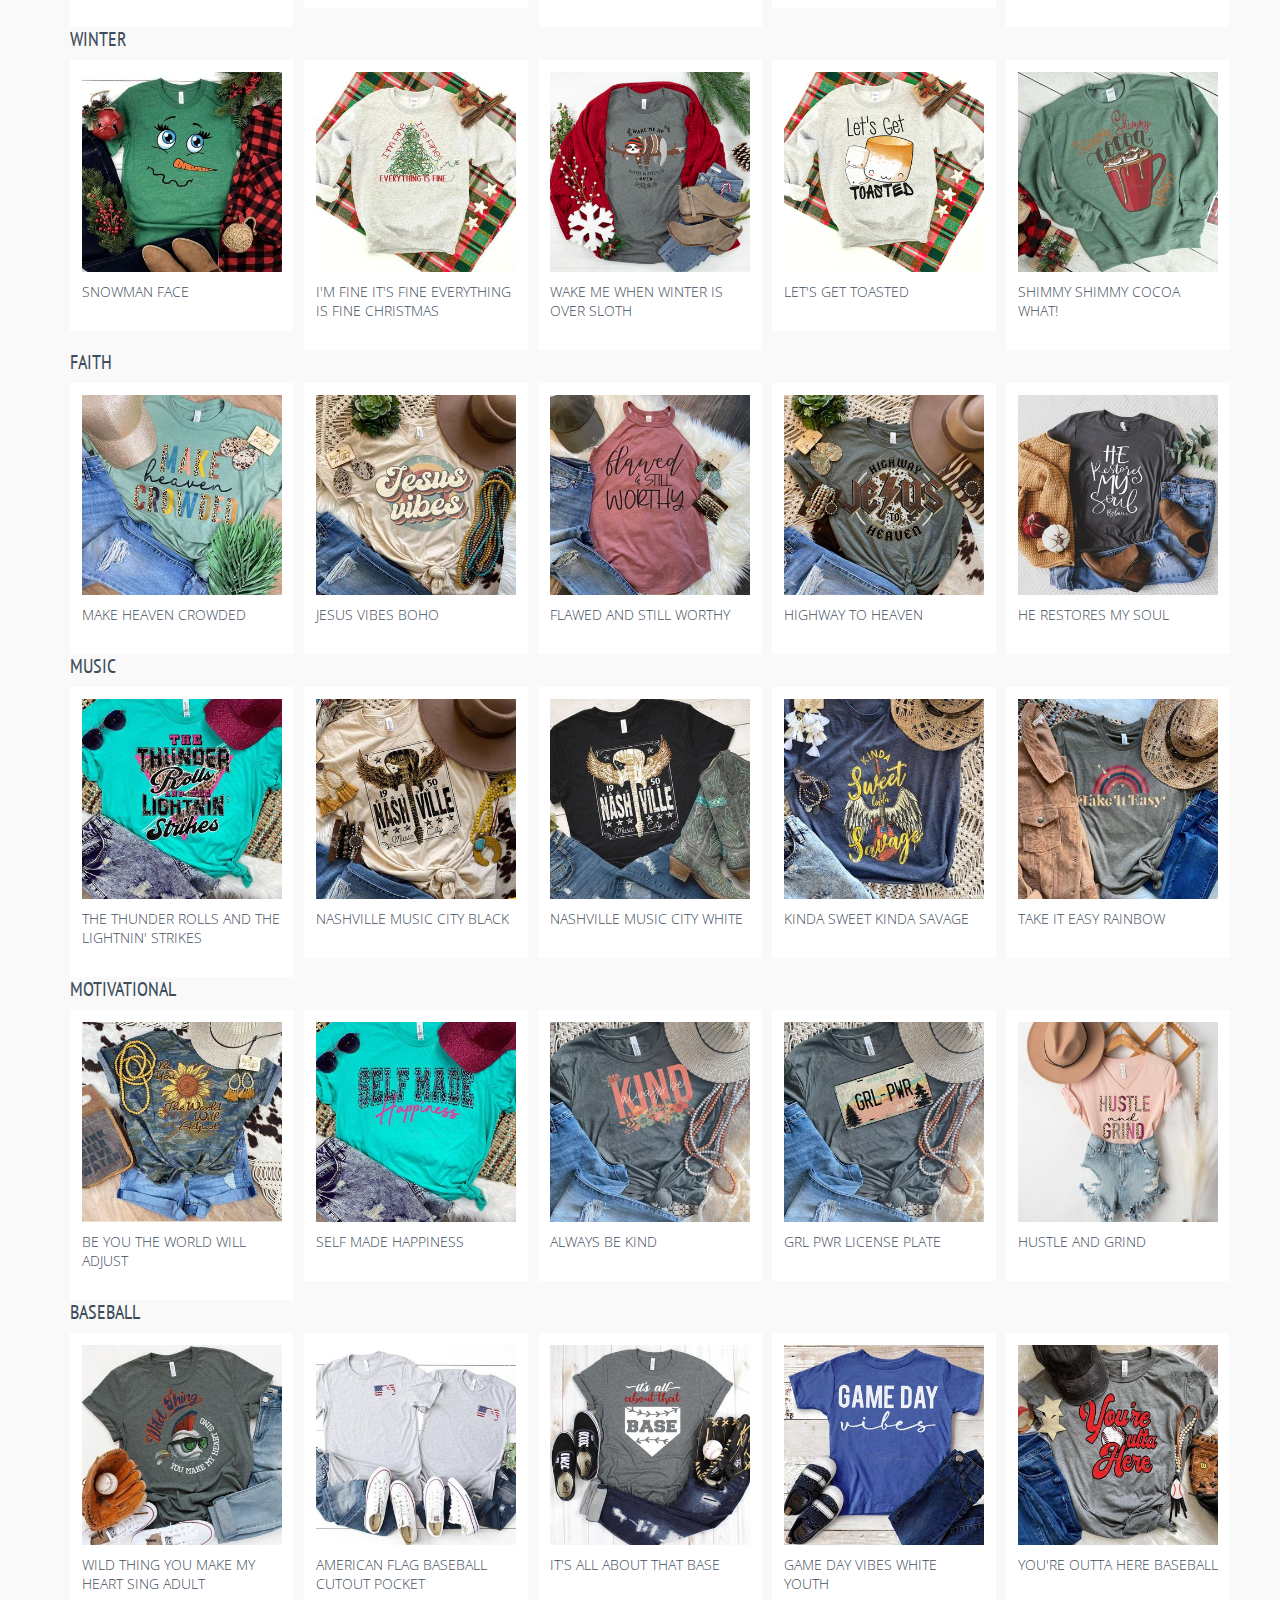
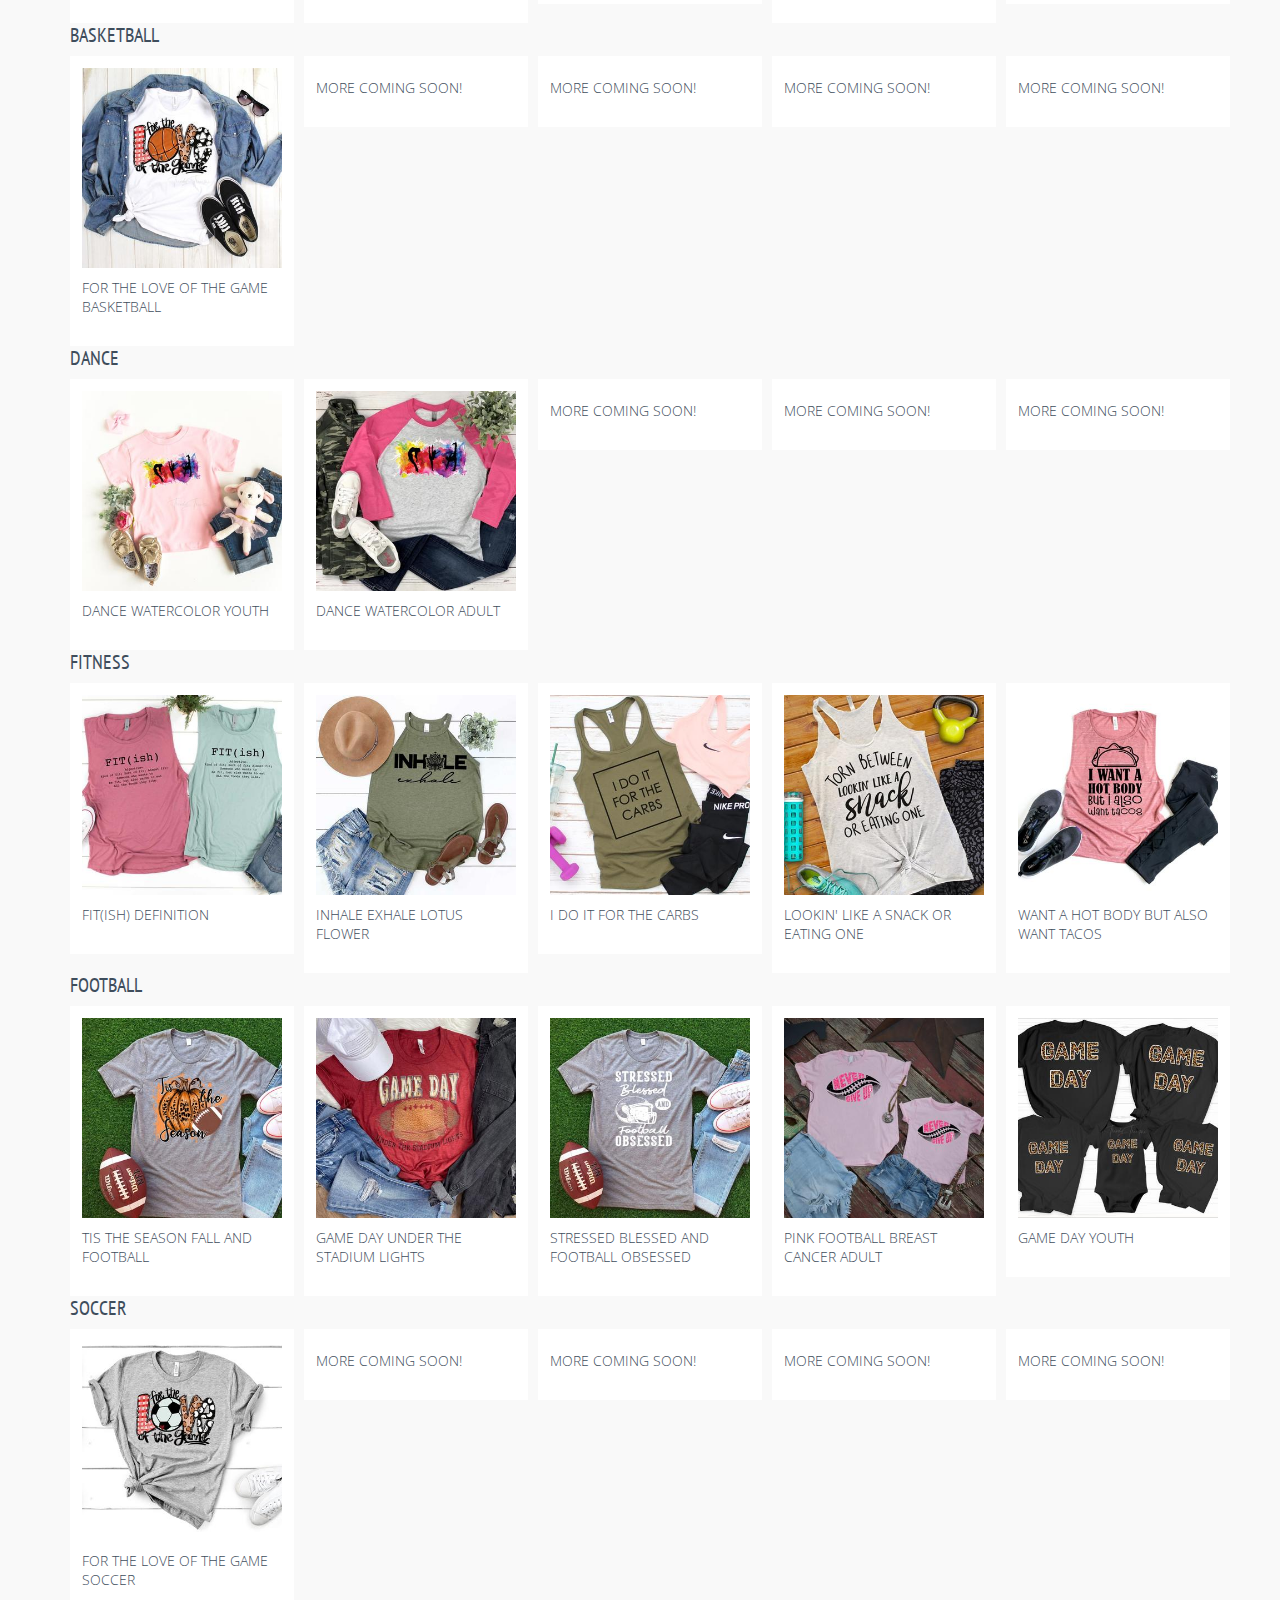
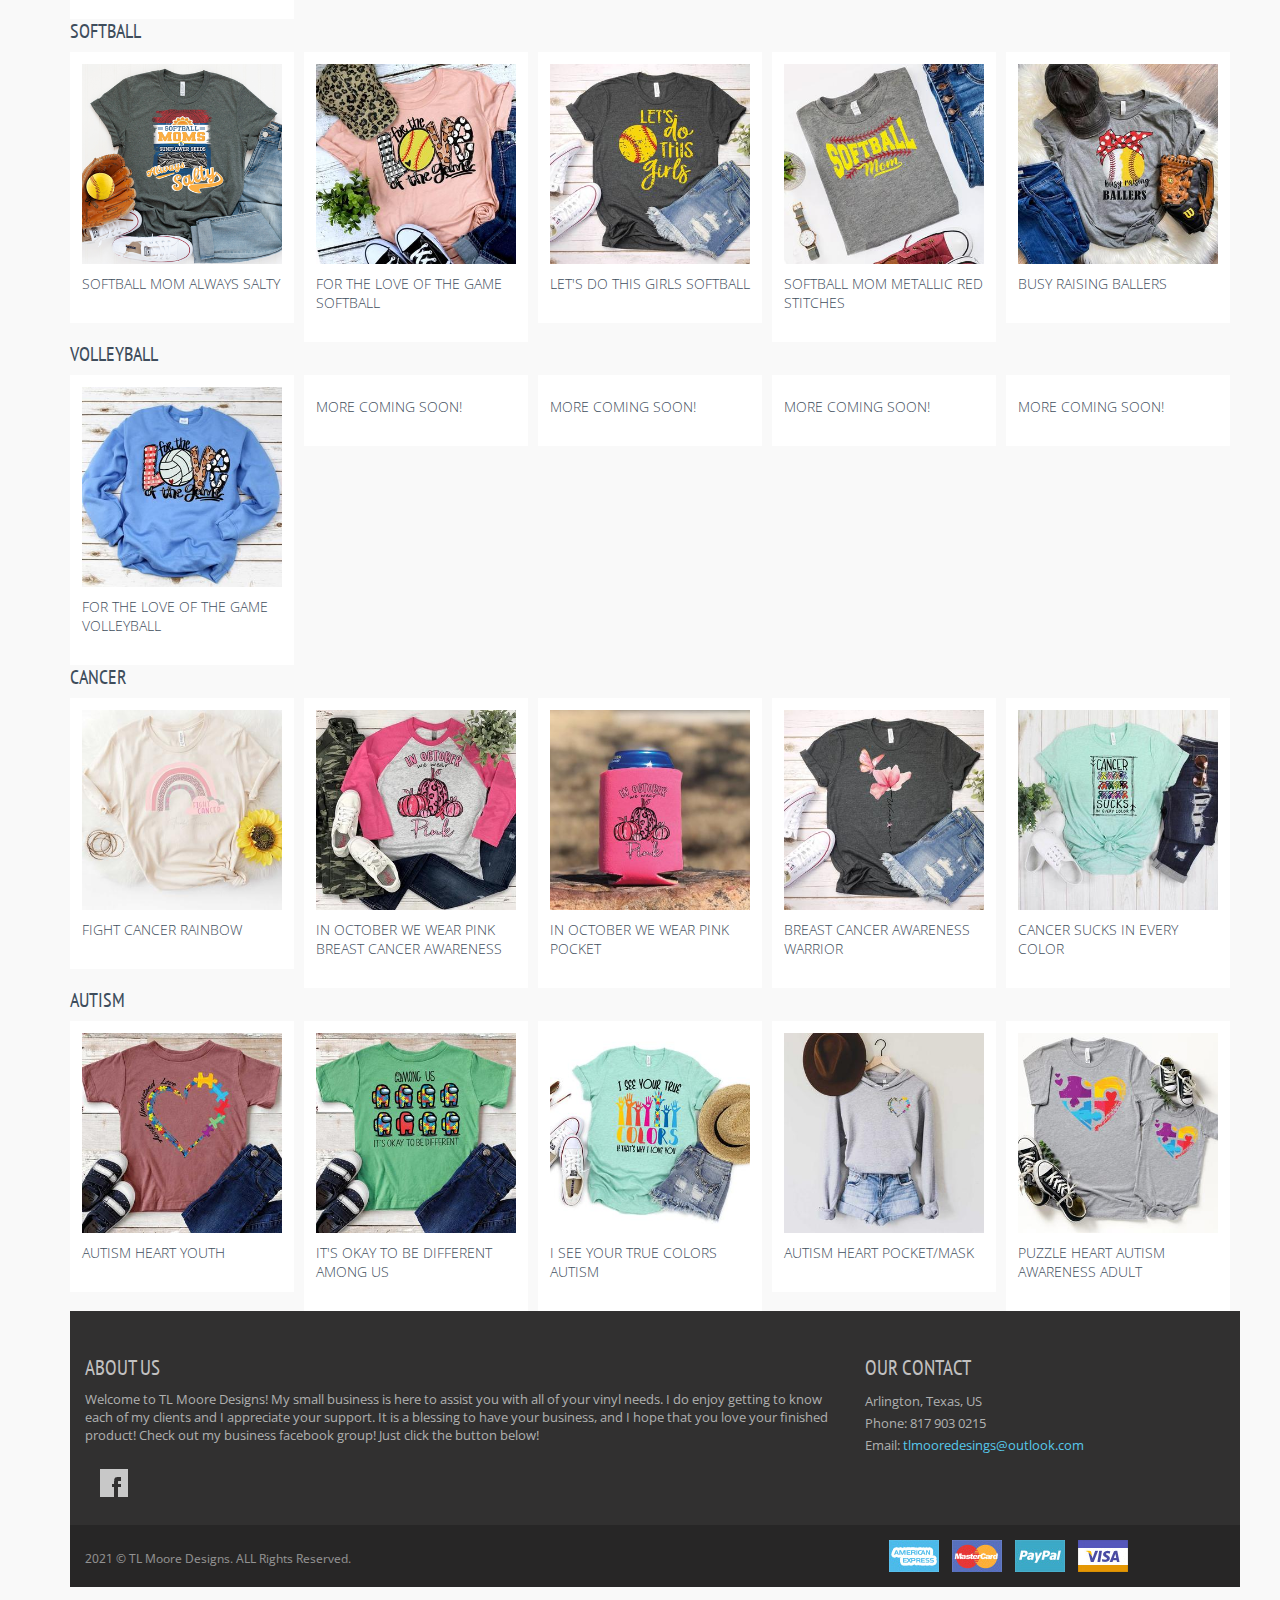
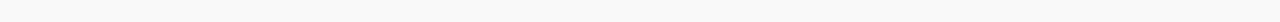
==== commit 15fc0fb4: "security fix" ====
--- a/index.html
+++ b/index.html
@@ -34,8 +34,8 @@
   <link rel="shortcut icon" href="favicon.ico">
 
   <!-- Fonts START -->
-  <link href="http://fonts.googleapis.com/css?family=Open+Sans:300,400,600,700|PT+Sans+Narrow|Source+Sans+Pro:200,300,400,600,700,900&amp;subset=all" rel="stylesheet" type="text/css">
-  <link href="http://fonts.googleapis.com/css?family=Source+Sans+Pro:200,300,400,600,700,900&amp;subset=all" rel="stylesheet" type="text/css"><!--- fonts for slider on the index page -->  
+  <link href="https://fonts.googleapis.com/css?family=Open+Sans:300,400,600,700|PT+Sans+Narrow|Source+Sans+Pro:200,300,400,600,700,900&amp;subset=all" rel="stylesheet" type="text/css">
+  <link href="https://fonts.googleapis.com/css?family=Source+Sans+Pro:200,300,400,600,700,900&amp;subset=all" rel="stylesheet" type="text/css"><!--- fonts for slider on the index page -->  
   <!-- Fonts END -->
 
   <!-- Global styles START -->          
--- a/assets/pages/css/style-shop.css
+++ b/assets/pages/css/style-shop.css
@@ -40,8 +40,8 @@
 	position: inherit;
 }
 .ecommerce .site-logo {
-	font-size: 2em;
-	padding-top: 30px;
+	font-size: 2.3em;
+	padding-top: 25px;
 	padding-bottom: 27px;
 	color: #e45000;
 	margin-right: 30px;
@@ -65,11 +65,11 @@
 .ecommerce .header-navigation {
 	font: 19px "PT Sans Narrow", sans-serif;
 	letter-spacing: 1px;
-	margin: 0;
 }
 .ecommerce .header-navigation > ul > li > a {
 	color: #767f88;
 	padding: 34px 12px 32px;
+	margin-left: 20px;
 }
 .ecommerce .header-navigation ul > li.active > a,
 .ecommerce .header-navigation ul > li > a:hover,
--- a/assets/corporate/css/style.css
+++ b/assets/corporate/css/style.css
@@ -446,6 +446,7 @@
 
 .header .container {
   position: relative;
+  width: 1200px;
 }
 .ie8 .header {
 	border-bottom: 1px solid #eee;
@@ -492,7 +493,7 @@
 	text-transform: uppercase;
 }
 .header-navigation ul {
-	margin: 0;
+	margin-left: 0;
 	padding: 0;
 	list-style: none;
 }
--- a/assets/corporate/css/style-responsive.css
+++ b/assets/corporate/css/style-responsive.css
@@ -95,6 +95,7 @@
 		padding: 0 20px;
 		margin: 0 -20px 25px;
 		font-size: 16px;
+		
 	}
 	.header .header-navigation li {
 		float: none;
